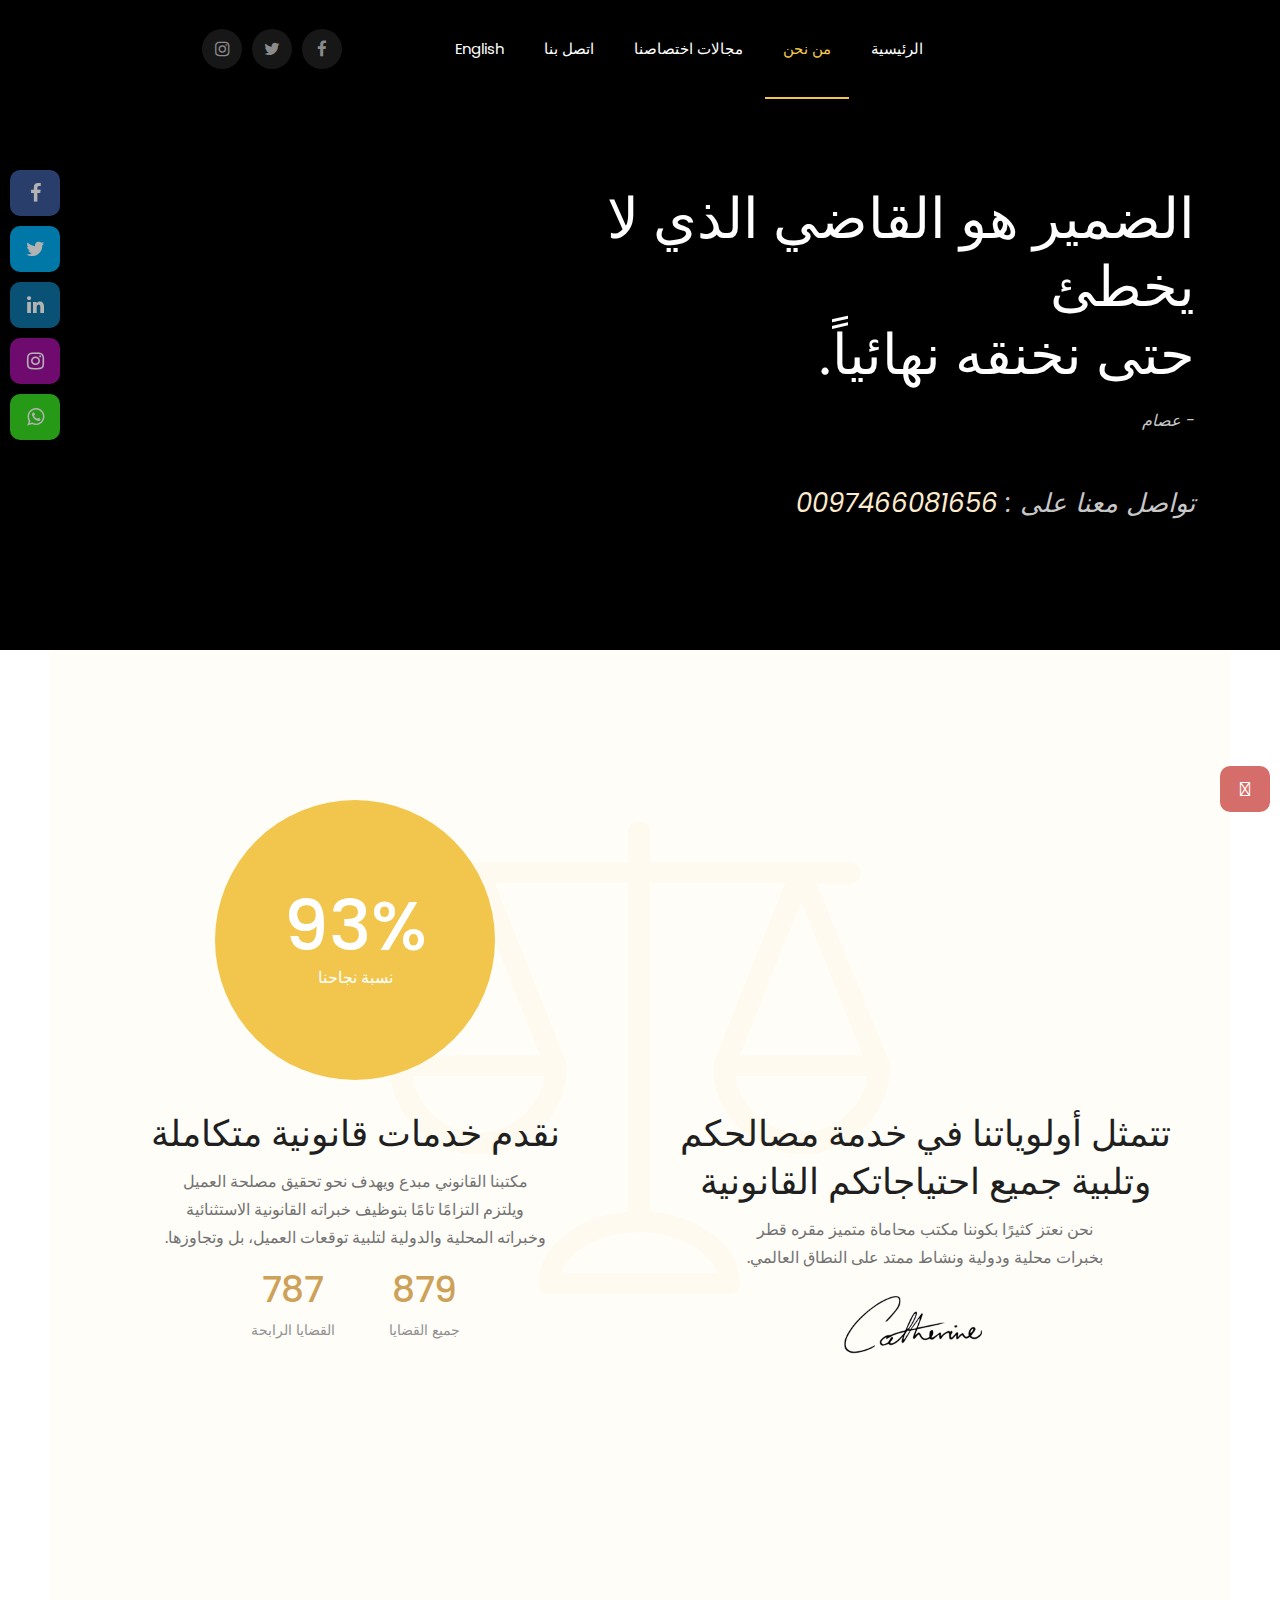
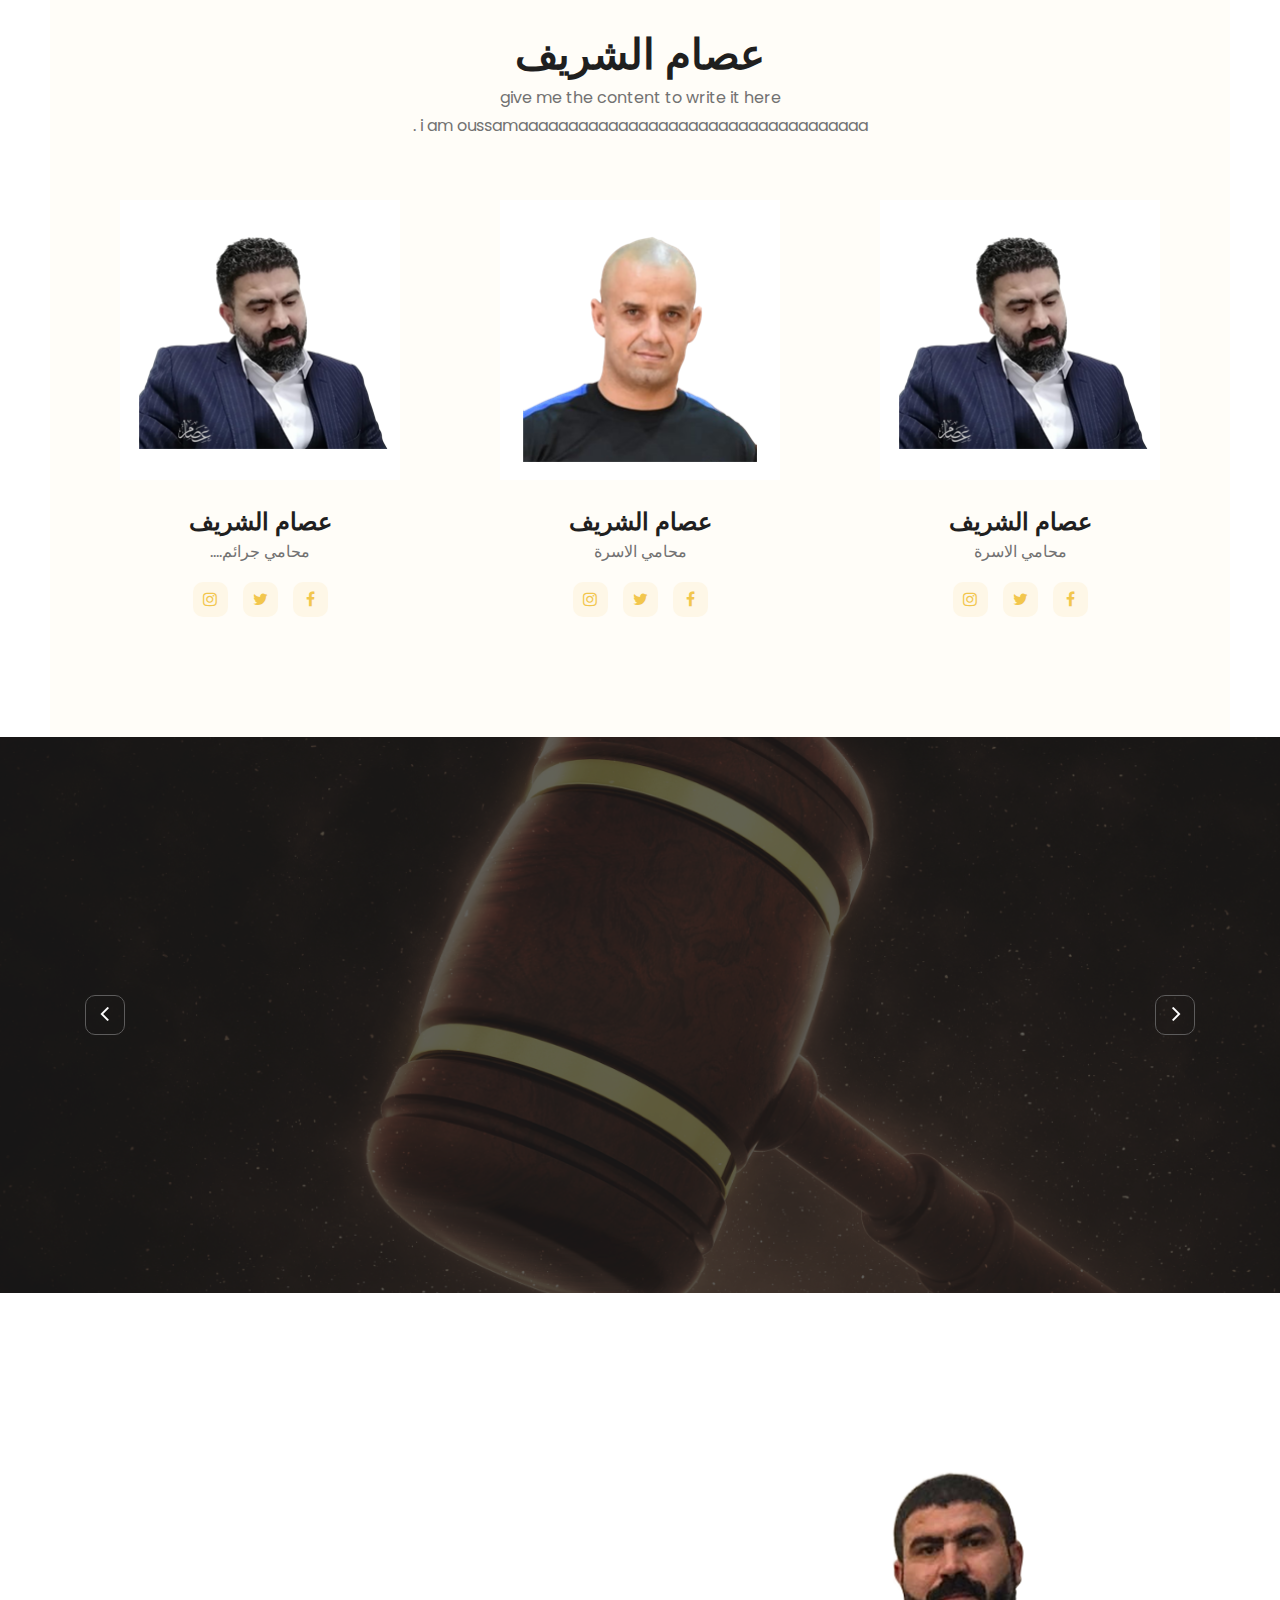
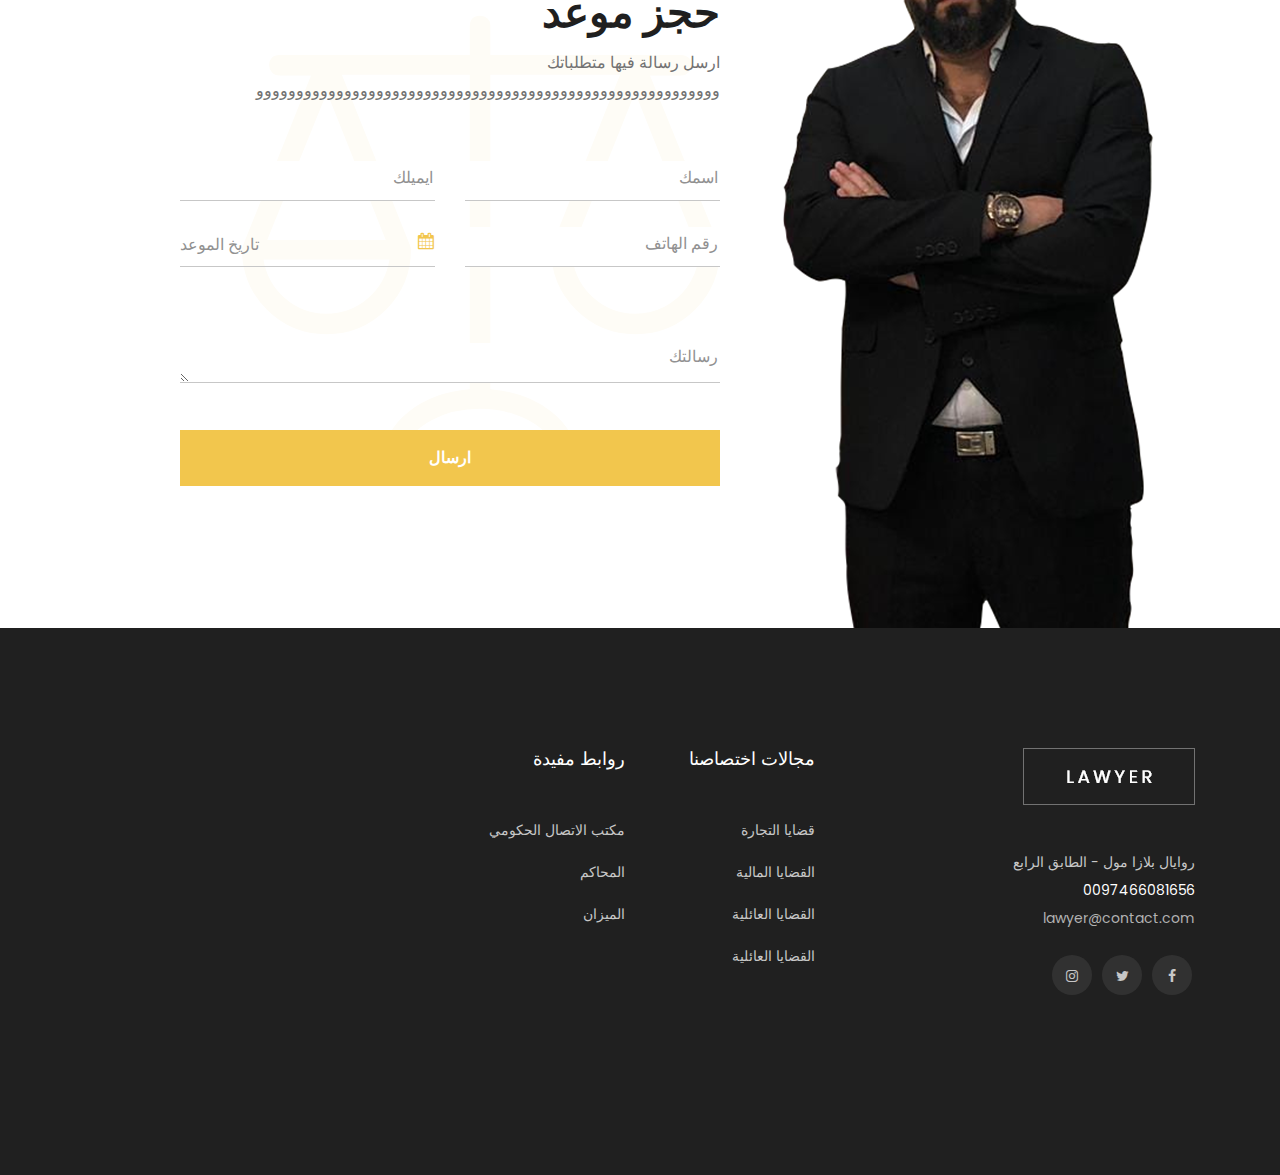
==== about-ar.html @ 01bf8c79 "issam" ====
<!doctype html>
<html class="no-js" dir="rtl" lang="ar">

<head>
    <meta charset="utf-8">
    <meta http-equiv="x-ua-compatible" content="ie=edge">
    <!-- key word -->
    <!-- meta tag from w3school -->
    <meta name="Keywords" content="divorce lawyers qatar, divorce lawyers near me, family lawyer near me, lawyers near me, 
    real estate lawyer qatar, court doha, legal advice, Good lawyer qatar, best lawyer doha" />

    <!-- meta tag -->
    <title>الاستاذ عصام </title>
    <link rel="icon" href="img/icon/2.png">

    <meta name="description" content="">
    <meta name="viewport" content="width=device-width, initial-scale=1">
    <link rel="stylesheet" href="https://pro.fontawesome.com/releases/v5.10.0/css/all.css" integrity="sha384-AYmEC3Yw5cVb3ZcuHtOA93w35dYTsvhLPVnYs9eStHfGJvOvKxVfELGroGkvsg+p" crossorigin="anonymous" />

    <!-- <link rel="manifest" href="site.webmanifest"> -->
    <!-- <link rel="shortcut icon" type="image/x-icon" href="img/favicon.png"> -->
    <!-- Place favicon.ico in the root directory -->

    <!-- CSS here -->
    <link rel="stylesheet" href="css/bootstrap.min.css">
    <link rel="stylesheet" href="css/owl.carousel.min.css">
    <link rel="stylesheet" href="css/magnific-popup.css">
    <link rel="stylesheet" href="css/font-awesome.min.css">
    <link rel="stylesheet" href="css/themify-icons.css">
    <link rel="stylesheet" href="css/nice-select.css">
    <link rel="stylesheet" href="css/flaticon.css">
    <link rel="stylesheet" href="css/flaticon.css">
    <link rel="stylesheet" href="css/gijgo.css">
    <link rel="stylesheet" href="css/slicknav.css">
    <link rel="stylesheet" href="css/style.css">
    <!-- <link rel="stylesheet" href="css/responsive.css"> -->
    <style>
        body {
            text-align: right;
        }
    </style>
</head>

<body>
    <!--[if lte IE 9]>
            <p class="browserupgrade">You are using an <strong>outdated</strong> browser. Please <a href="https://browsehappy.com/">upgrade your browser</a> to improve your experience and security.</p>
        <![endif]-->

    <!-- header-start -->
    <header>
        <div class="header-area ">
            <div id="sticky-header" class="main-header-area">
                <div class="container-fluid p-0">
                    <div class="row align-items-center justify-content-between no-gutters">
                        <div class="col-xl-2 col-lg-2">
                            <div class="logo-img">
                                <a href="index-ar.html">
                                    <img src="Picture5 - Copy.png" width="100px" alt="">
                                </a>
                            </div>
                        </div>
                        <div class="col-xl-7 col-lg-8">
                            <div class="main-menu  d-none d-lg-block">
                                <nav>
                                    <ul id="navigation">
                                        <li><a href="index-ar.html">الرئيسية</a></li>
                                        <li><a class="active" href="about-ar.html">من نحن</a></li>
                                        <li><a href="practice-ar.html">مجالات اختصاصنا</a></li>
                                        <li><a href="contact-ar.html">اتصل بنا</a></li>
                                        <li><a href="about.html">english</a></li>

                                    </ul>
                                </nav>
                            </div>
                        </div>
                        <div class="col-xl-3 col-lg-2 d-none d-lg-block">
                            <div class="social_media_links">
                                <ul>
                                    <li>
                                        <a href="#"> <i class="fa fa-facebook"></i> </a>
                                    </li>
                                    <li>
                                        <a href="#"> <i class="fa fa-twitter"></i> </a>
                                    </li>
                                    <li>
                                        <a href="#"> <i class="fa fa-instagram"></i> </a>
                                    </li>
                                </ul>
                            </div>
                        </div>
                        <div class="col-12">
                            <div class="mobile_menu d-block d-lg-none"></div>
                        </div>
                    </div>
                </div>
            </div>
        </div>
    </header>
    <!-- header-end -->

    <!-- slider_area_start -->
    <div class="slider_area ">
        <div class="slider_area_inner slider_area_inner2 slider_bg_2ouss d-flex align-items-center">
            <div class="container">
                <div class="row">
                    <div class="col-xl-7">
                        <div class="single_slider">
                            <div class="slider_text" id="oussamaup">
                                <h3>
                                    الضمير هو القاضي الذي لا يخطئ <br> حتى نخنقه نهائياً.

                                </h3>
                                <p class="name">- عصام</p>
                                <p>
                                    تواصل معنا على :
                                    <a href="tel:0097466081656" style="color: blanchedalmond;"> 0097466081656  </a>
                                </p>

                                <!-- <a href="#" class="boxed-btn4 ">Make an Appointment</a> -->
                            </div>
                        </div>
                    </div>
                </div>
            </div>
        </div>
    </div>
    <!-- slider_area_end -->

    <!-- about_area _start  -->
    <div class="about_area">
        <div class="opacity_icon d-none d-lg-block">
            <i class="flaticon-balance"></i>
        </div>
        <div class="container">
            <div class="row">
                <div class="col-xl-6 col-md-6">
                    <div class="single_about_info text-center">
                        <div class="about_thumb">
                            <img src="img/about/2.png" alt="">
                        </div>

                        <h3>
                            تتمثل أولوياتنا في خدمة مصالحكم <br> وتلبية جميع احتياجاتكم القانونية </h3>
                        <p>
                            نحن نعتز كثيرًا بكوننا مكتب محاماة متميز مقره قطر <br>بخبرات محلية ودولية ونشاط ممتد على النطاق العالمي.
                        </p>

                        <div class="signature">
                            <img src="img/about/signature.png" alt="">
                        </div>
                    </div>
                </div>
                <div class="col-xl-6 col-md-6">
                    <div class="single_about_info text-center">
                        <div class="about_thumb">
                            <div class="image_hover">
                                <div class="hover_inner">
                                    <h2>93%</h2>
                                    <span>
                                        نسبة نجاحنا

                                    </span>
                                </div>
                            </div>
                        </div>
                        <h3>
                            نقدم خدمات قانونية متكاملة
                        </h3>
                        <p>
                            مكتبنا القانوني مبدع ويهدف نحو تحقيق مصلحة العميل <br> ويلتزم التزامًا تامًا بتوظيف خبراته القانونية الاستثنائية <br> وخبراته المحلية والدولية لتلبية توقعات العميل، بل وتجاوزها. </p>
                        <div class="total_cases">
                            <div class="single_cases">
                                <h4>879</h4>
                                <p>
                                    جميع القضايا
                                </p>
                            </div>
                            <div class="single_cases">
                                <h4>787</h4>
                                <p>
                                    القضايا الرابحة
                                </p>
                            </div>
                        </div>
                    </div>
                </div>
            </div>
        </div>
    </div>
    <!-- about_area _end -->

    <!-- our_loyers-start  -->
    <div class="our_loyers">
        <div class="container">
            <div class="row">
                <div class="col-xl-12">
                    <div class="section_title text-center mb-60">
                        <h3>عصام الشريف</h3>
                        <p>
                            give me the content to write it here <br /> i am oussamaaaaaaaaaaaaaaaaaaaaaaaaaaaaaaaaaaa .
                        </p>

                    </div>
                </div>
            </div>



            <div class="row">
                <div class="col-xl-4 col-md-6 col-lg-4">
                    <div class="single_loyers text-center">
                        <div class="thumb">
                            <img src="img/lawyers/1.png" alt="" />
                        </div>
                        <h3>عصام الشريف</h3>
                        <span>
                            محامي الاسرة
                        </span>
                        <div class="social_links">
                            <ul>
                                <li>
                                    <a href="#"> <i class="fa fa-facebook"></i> </a>
                                </li>
                                <li>
                                    <a href="#"> <i class="fa fa-twitter"></i> </a>
                                </li>
                                <li>
                                    <a href="#"> <i class="fa fa-instagram"></i> </a>
                                </li>
                            </ul>
                        </div>
                    </div>
                </div>
                <div class="col-xl-4 col-md-6 col-lg-4">
                    <div class="single_loyers text-center">
                        <div class="thumb">
                            <img src="img/lawyers/2.png" alt="" />
                        </div>
                        <h3>عصام الشريف</h3>
                        <span>
                            محامي الاسرة

                        </span>
                        <div class="social_links">
                            <ul>
                                <li>
                                    <a href="#"> <i class="fa fa-facebook"></i> </a>
                                </li>
                                <li>
                                    <a href="#"> <i class="fa fa-twitter"></i> </a>
                                </li>
                                <li>
                                    <a href="#"> <i class="fa fa-instagram"></i> </a>
                                </li>
                            </ul>
                        </div>
                    </div>
                </div>
                <div class="col-xl-4 col-md-6 col-lg-4">
                    <div class="single_loyers text-center">
                        <div class="thumb">
                            <img src="img/lawyers/3.png" alt="" />
                        </div>
                        <h3>عصام الشريف</h3>
                        <span>
                            محامي جرائم....
                        </span>
                        <div class="social_links">
                            <ul>
                                <li>
                                    <a href="#"> <i class="fa fa-facebook"></i> </a>
                                </li>
                                <li>
                                    <a href="#"> <i class="fa fa-twitter"></i> </a>
                                </li>
                                <li>
                                    <a href="#"> <i class="fa fa-instagram"></i> </a>
                                </li>
                            </ul>
                        </div>
                    </div>
                </div>
            </div>
        </div>
    </div>
    <!-- our_loyers-end  -->

    <!-- testmonial_area_start  -->
    <div class="testmonial_area testmonial_bg_1 overlay2">
        <div class="container">
            <div class="row">
                <div class="col-xl-12">
                    <div class="testmonial_active owl-carousel">
                        <div class="single_testmonial text-center">
                            <i class="flaticon-straight-quotes"></i>
                            <p>There are many variations of passages of Lorem Ipsum available, but the <br> majority have suffered alteration in some form, by injected humour, or <br> randomised words which don't look even slightly believable. </p>
                            <div class="author_info d-flex justify-content-center align-items-center">
                                <div class="thumb">
                                    <img src="img/testmonial/smaill_thumb.png" alt="">
                                </div>
                                <span>- Millan Mirza</span>
                            </div>
                        </div>
                        <div class="single_testmonial text-center">
                            <i class="flaticon-straight-quotes"></i>
                            <p>There are many variations of passages of Lorem Ipsum available, but the <br> majority have suffered alteration in some form, by injected humour, or <br> randomised words which don't look even slightly believable. </p>
                            <div class="author_info d-flex justify-content-center align-items-center">
                                <div class="thumb">
                                    <img src="img/testmonial/smaill_thumb.png" alt="">
                                </div>
                                <span>- Millan Mirza</span>
                            </div>
                        </div>
                        <div class="single_testmonial text-center">
                            <i class="flaticon-straight-quotes"></i>
                            <p>There are many variations of passages of Lorem Ipsum available, but the <br> majority have suffered alteration in some form, by injected humour, or <br> randomised words which don't look even slightly believable. </p>
                            <div class="author_info d-flex justify-content-center align-items-center">
                                <div class="thumb">
                                    <img src="img/testmonial/smaill_thumb.png" alt="">
                                </div>
                                <span>- Millan Mirza</span>
                            </div>
                        </div>
                    </div>
                </div>
            </div>
        </div>
    </div>
    <!-- testmonial_area_end  -->


    <div class="appointment_area">
        <div class="container">
            <div class="row align-items-center">
                <div class="col-xl-5 col-md-6 col-lg-6">
                    <div class="appiontment_thumb d-none d-lg-block">
                        <img src="img/appointment/1.png" alt="" />
                    </div>
                </div>
                <div class="col-xl-6 offset-xl-1 col-md-6 col-md-12 col-lg-6">
                    <div class="appointment_info">
                        <div class="opacity_icon d-none d-lg-block">
                            <i class="flaticon-balance"></i>
                        </div>
                        <h3>
                            حجز موعد
                        </h3>
                        <p>
                            ارسل رسالة فيها متطلباتك وووووووووووووووووووووووووووووووووووووووووووووووووووووووووو
                        </p>
                        <form action="#">
                            <div class="row">
                                <div class="col-xl-6 col-md-6">
                                    <input type="text" placeholder="اسمك" />
                                </div>
                                <div class="col-xl-6 col-md-6">
                                    <input type="email" placeholder="ايميلك" />
                                </div>
                                <div class="col-xl-6 col-md-6">
                                    <input type="text" placeholder="رقم الهاتف" />
                                </div>
                                <div class="col-xl-6 col-md-6">
                                    <input id="datepicker" placeholder="تاريخ الموعد" />
                                </div>
                                <div class="col-xl-12">
                                    <textarea placeholder="رسالتك"></textarea>
                                </div>
                                <div class="col-xl-12">
                                    <div class="appoinment_button">
                                        <button class="boxed-btn5" type="submit">ارسال</button>
                                    </div>
                                </div>
                            </div>
                        </form>
                    </div>
                </div>
            </div>
        </div>
    </div>

    <!-- footer_start -->
    <footer class="footer">
        <div class="footer_top">
            <div class="container">
                <div class="row">
                    <div class="col-xl-4 col-md-6 col-lg-3">
                        <div class="footer_widget">
                            <div class="footer_logo">
                                <a href="index-ar.html">
                                    <img src="img/logo.png" alt="" />
                                </a>
                            </div>
                            <p class="footer_text">
                                روايال بلازا مول - الطابق الرابع
                                <br /> <a href="tel:0097466081656" style="color: white;"> 0097466081656  </a>
                                <br />
                                <a class="domain" href="#">lawyer@contact.com</a>
                            </p>
                            <div class="socail_links">
                                <ul>
                                    <li>
                                        <a href="#">
                                            <i class="fa fa-facebook"></i>
                                        </a>
                                    </li>
                                    <li>
                                        <a href="#">
                                            <i class="fa fa-twitter"></i>
                                        </a>
                                    </li>
                                    <li>
                                        <a href="#">
                                            <i class="fa fa-instagram"></i>
                                        </a>
                                    </li>
                                </ul>
                            </div>
                        </div>
                    </div>
                    <div class="col-xl-2 col-md-6 col-lg-2">
                        <div class="footer_widget">
                            <h3 class="footer_title">مجالات اختصاصنا
                            </h3>
                            <ul>
                                <li><a href="#">قضايا التجارة
                            </a></li>
                                <li><a href="#">القضايا المالية
                            </a></li>
                                <li><a href="#">القضايا العائلية
                            </a></li>
                                <li><a href="#">القضايا العائلية
                            </a></li>
                            </ul>
                        </div>
                    </div>
                    <div class="col-xl-2 col-md-6 col-lg-2">
                        <div class="footer_widget">
                            <h3 class="footer_title">روابط مفيدة</h3>
                            <ul>
                                <li>
                                    <a href="https://www.gco.gov.qa/en/the-prime-minister/biography/" target="_blank">مكتب الاتصال الحكومي</a
                >
              </li>
              <li>
                <a
                  href="https://www.almahakem.gov.qa/sjcsEservices/"
                  target="_blank"
                  >المحاكم</a
                >
              </li>
              <li>
                <a
                  href="https://www.sjc.gov.qa/ar/Pages/default.aspx"
                  target="_blank"
                >
                  الميزان</a
                >
              </li>
            </ul>
          </div>
        </div>
        <div class="col-xl-4 col-md-6 col-lg-4">
          <div class="footer_widget">
            <iframe src="https://www.google.com/maps/embed?pb=!1m18!1m12!1m3!1d450.95973042209454!2d51.501437201183336!3d25.281420464658403!2m3!1f0!2f0!3f0!3m2!1i1024!2i768!4f13.1!3m3!1m2!1s0x3e45dac45380bff1%3A0xb052bcb34fb61413!2sRoyal%20Plaza%20Mall!5e0!3m2!1sen!2sqa!4v1637517532217!5m2!1sen!2sqa" width="400" height="300" style="border:0;" allowfullscreen="" loading="lazy"></iframe>



          </div>
        </div>
      </div>
    </div>
  </div>
</footer>
<!-- footer_end -->



    <!-- section social media link -->
    <section>
        <div class="stickyicon-list">
            <a href="https://www.facebook.com/benrejabkairouan/" target="_blank" class="facebook">
                <i class="fa fa-facebook"></i>
            </a>
                                    <a href="#twitter" class="twitter">
                                        <i class="fa fa-twitter"></i>
                                    </a>
                                    <a href="#linkedin" class="linkedin">
                                        <i class="fa fa-linkedin"></i>
                                    </a>

                                    <a href="#instagram" class="instagram">
                                        <i class="fa fa-instagram"></i>
                                    </a>

                                    <a href="https://wa.me/97466081656?text=من فضلك أريد التحدث معك" class="whatsapp" target="_blank">
                                        <i class="fa fa-whatsapp"></i>
                                    </a>


                        </div>
                        <!-- up button -->
                        <div class="upbutton">
                            <a href="#oussamaup" class="youtube">
                                <i class="fas fa-angle-up" style=""></i> </a>
                        </div>

                        <!-- /up button -->
                        </section>


                        <!-- JS here -->
                        <script src="js/vendor/modernizr-3.5.0.min.js"></script>
                        <script src="js/vendor/jquery-1.12.4.min.js"></script>
                        <script src="js/popper.min.js"></script>
                        <script src="js/bootstrap.min.js"></script>
                        <script src="js/owl.carousel.min.js"></script>
                        <script src="js/isotope.pkgd.min.js"></script>
                        <script src="js/ajax-form.js"></script>
                        <script src="js/waypoints.min.js"></script>
                        <script src="js/jquery.counterup.min.js"></script>
                        <script src="js/imagesloaded.pkgd.min.js"></script>
                        <script src="js/scrollIt.js"></script>
                        <script src="js/jquery.scrollUp.min.js"></script>
                        <script src="js/wow.min.js"></script>
                        <script src="js/nice-select.min.js"></script>
                        <script src="js/gijgo.min.js"></script>
                        <script src="js/jquery.slicknav.min.js"></script>
                        <script src="js/jquery.magnific-popup.min.js"></script>
                        <script src="js/plugins.js"></script>

                        <!--contact js-->
                        <script src="js/contact.js"></script>
                        <script src="js/jquery.ajaxchimp.min.js"></script>
                        <script src="js/jquery.form.js"></script>
                        <script src="js/jquery.validate.min.js"></script>
                        <script src="js/mail-script.js"></script>

                        <script src="js/main.js"></script>

                        <script>
                            $('#datepicker').datepicker({
                                iconsLibrary: 'fontawesome',
                                // disableDaysOfWeek: [0, 0],
                                //     icons: {
                                //      rightIcon: '<span class="fa fa-caret-down"></span>'
                                //  }
                            });
                            $('#datepicker2').datepicker({
                                iconsLibrary: 'fontawesome',
                                icons: {
                                    rightIcon: '<span class="fa fa-caret-down"></span>'
                                }

                            });
                            var timepicker = $('#timepicker').timepicker({
                                format: 'HH.MM'
                            });
                        </script>
</body>

</html>
---- css/themify-icons.css ----
@font-face {
	font-family: 'themify';
	src:url('../fonts/themify.eot?-fvbane');
	src:url('../fonts/themify.eot?#iefix-fvbane') format('embedded-opentype'),
		url('../fonts/themify.woff?-fvbane') format('woff'),
		url('../fonts/themify.ttf?-fvbane') format('truetype'),
		url('../fonts/themify.svg?-fvbane#themify') format('svg');
	font-weight: normal;
	font-style: normal;
}

[class^="ti-"], [class*=" ti-"] {
	font-family: 'themify';
	/* speak: none; */
	font-style: normal;
	font-weight: normal;
	font-variant: normal;
	text-transform: none;
	line-height: 1;

	/* Better Font Rendering =========== */
	-webkit-font-smoothing: antialiased;
	-moz-osx-font-smoothing: grayscale;
}

.ti-wand:before {
	content: "\e600";
}
.ti-volume:before {
	content: "\e601";
}
.ti-user:before {
	content: "\e602";
}
.ti-unlock:before {
	content: "\e603";
}
.ti-unlink:before {
	content: "\e604";
}
.ti-trash:before {
	content: "\e605";
}
.ti-thought:before {
	content: "\e606";
}
.ti-target:before {
	content: "\e607";
}
.ti-tag:before {
	content: "\e608";
}
.ti-tablet:before {
	content: "\e609";
}
.ti-star:before {
	content: "\e60a";
}
.ti-spray:before {
	content: "\e60b";
}
.ti-signal:before {
	content: "\e60c";
}
.ti-shopping-cart:before {
	content: "\e60d";
}
.ti-shopping-cart-full:before {
	content: "\e60e";
}
.ti-settings:before {
	content: "\e60f";
}
.ti-search:before {
	content: "\e610";
}
.ti-zoom-in:before {
	content: "\e611";
}
.ti-zoom-out:before {
	content: "\e612";
}
.ti-cut:before {
	content: "\e613";
}
.ti-ruler:before {
	content: "\e614";
}
.ti-ruler-pencil:before {
	content: "\e615";
}
.ti-ruler-alt:before {
	content: "\e616";
}
.ti-bookmark:before {
	content: "\e617";
}
.ti-bookmark-alt:before {
	content: "\e618";
}
.ti-reload:before {
	content: "\e619";
}
.ti-plus:before {
	content: "\e61a";
}
.ti-pin:before {
	content: "\e61b";
}
.ti-pencil:before {
	content: "\e61c";
}
.ti-pencil-alt:before {
	content: "\e61d";
}
.ti-paint-roller:before {
	content: "\e61e";
}
.ti-paint-bucket:before {
	content: "\e61f";
}
.ti-na:before {
	content: "\e620";
}
.ti-mobile:before {
	content: "\e621";
}
.ti-minus:before {
	content: "\e622";
}
.ti-medall:before {
	content: "\e623";
}
.ti-medall-alt:before {
	content: "\e624";
}
.ti-marker:before {
	content: "\e625";
}
.ti-marker-alt:before {
	content: "\e626";
}
.ti-arrow-up:before {
	content: "\e627";
}
.ti-arrow-right:before {
	content: "\e628";
}
.ti-arrow-left:before {
	content: "\e629";
}
.ti-arrow-down:before {
	content: "\e62a";
}
.ti-lock:before {
	content: "\e62b";
}
.ti-location-arrow:before {
	content: "\e62c";
}
.ti-link:before {
	content: "\e62d";
}
.ti-layout:before {
	content: "\e62e";
}
.ti-layers:before {
	content: "\e62f";
}
.ti-layers-alt:before {
	content: "\e630";
}
.ti-key:before {
	content: "\e631";
}
.ti-import:before {
	content: "\e632";
}
.ti-image:before {
	content: "\e633";
}
.ti-heart:before {
	content: "\e634";
}
.ti-heart-broken:before {
	content: "\e635";
}
.ti-hand-stop:before {
	content: "\e636";
}
.ti-hand-open:before {
	content: "\e637";
}
.ti-hand-drag:before {
	content: "\e638";
}
.ti-folder:before {
	content: "\e639";
}
.ti-flag:before {
	content: "\e63a";
}
.ti-flag-alt:before {
	content: "\e63b";
}
.ti-flag-alt-2:before {
	content: "\e63c";
}
.ti-eye:before {
	content: "\e63d";
}
.ti-export:before {
	content: "\e63e";
}
.ti-exchange-vertical:before {
	content: "\e63f";
}
.ti-desktop:before {
	content: "\e640";
}
.ti-cup:before {
	content: "\e641";
}
.ti-crown:before {
	content: "\e642";
}
.ti-comments:before {
	content: "\e643";
}
.ti-comment:before {
	content: "\e644";
}
.ti-comment-alt:before {
	content: "\e645";
}
.ti-close:before {
	content: "\e646";
}
.ti-clip:before {
	content: "\e647";
}
.ti-angle-up:before {
	content: "\e648";
}
.ti-angle-right:before {
	content: "\e649";
}
.ti-angle-left:before {
	content: "\e64a";
}
.ti-angle-down:before {
	content: "\e64b";
}
.ti-check:before {
	content: "\e64c";
}
.ti-check-box:before {
	content: "\e64d";
}
.ti-camera:before {
	content: "\e64e";
}
.ti-announcement:before {
	content: "\e64f";
}
.ti-brush:before {
	content: "\e650";
}
.ti-briefcase:before {
	content: "\e651";
}
.ti-bolt:before {
	content: "\e652";
}
.ti-bolt-alt:before {
	content: "\e653";
}
.ti-blackboard:before {
	content: "\e654";
}
.ti-bag:before {
	content: "\e655";
}
.ti-move:before {
	content: "\e656";
}
.ti-arrows-vertical:before {
	content: "\e657";
}
.ti-arrows-horizontal:before {
	content: "\e658";
}
.ti-fullscreen:before {
	content: "\e659";
}
.ti-arrow-top-right:before {
	content: "\e65a";
}
.ti-arrow-top-left:before {
	content: "\e65b";
}
.ti-arrow-circle-up:before {
	content: "\e65c";
}
.ti-arrow-circle-right:before {
	content: "\e65d";
}
.ti-arrow-circle-left:before {
	content: "\e65e";
}
.ti-arrow-circle-down:before {
	content: "\e65f";
}
.ti-angle-double-up:before {
	content: "\e660";
}
.ti-angle-double-right:before {
	content: "\e661";
}
.ti-angle-double-left:before {
	content: "\e662";
}
.ti-angle-double-down:before {
	content: "\e663";
}
.ti-zip:before {
	content: "\e664";
}
.ti-world:before {
	content: "\e665";
}
.ti-wheelchair:before {
	content: "\e666";
}
.ti-view-list:before {
	content: "\e667";
}
.ti-view-list-alt:before {
	content: "\e668";
}
.ti-view-grid:before {
	content: "\e669";
}
.ti-uppercase:before {
	content: "\e66a";
}
.ti-upload:before {
	content: "\e66b";
}
.ti-underline:before {
	content: "\e66c";
}
.ti-truck:before {
	content: "\e66d";
}
.ti-timer:before {
	content: "\e66e";
}
.ti-ticket:before {
	content: "\e66f";
}
.ti-thumb-up:before {
	content: "\e670";
}
.ti-thumb-down:before {
	content: "\e671";
}
.ti-text:before {
	content: "\e672";
}
.ti-stats-up:before {
	content: "\e673";
}
.ti-stats-down:before {
	content: "\e674";
}
.ti-split-v:before {
	content: "\e675";
}
.ti-split-h:before {
	content: "\e676";
}
.ti-smallcap:before {
	content: "\e677";
}
.ti-shine:before {
	content: "\e678";
}
.ti-shift-right:before {
	content: "\e679";
}
.ti-shift-left:before {
	content: "\e67a";
}
.ti-shield:before {
	content: "\e67b";
}
.ti-notepad:before {
	content: "\e67c";
}
.ti-server:before {
	content: "\e67d";
}
.ti-quote-right:before {
	content: "\e67e";
}
.ti-quote-left:before {
	content: "\e67f";
}
.ti-pulse:before {
	content: "\e680";
}
.ti-printer:before {
	content: "\e681";
}
.ti-power-off:before {
	content: "\e682";
}
.ti-plug:before {
	content: "\e683";
}
.ti-pie-chart:before {
	content: "\e684";
}
.ti-paragraph:before {
	content: "\e685";
}
.ti-panel:before {
	content: "\e686";
}
.ti-package:before {
	content: "\e687";
}
.ti-music:before {
	content: "\e688";
}
.ti-music-alt:before {
	content: "\e689";
}
.ti-mouse:before {
	content: "\e68a";
}
.ti-mouse-alt:before {
	content: "\e68b";
}
.ti-money:before {
	content: "\e68c";
}
.ti-microphone:before {
	content: "\e68d";
}
.ti-menu:before {
	content: "\e68e";
}
.ti-menu-alt:before {
	content: "\e68f";
}
.ti-map:before {
	content: "\e690";
}
.ti-map-alt:before {
	content: "\e691";
}
.ti-loop:before {
	content: "\e692";
}
.ti-location-pin:before {
	content: "\e693";
}
.ti-list:before {
	content: "\e694";
}
.ti-light-bulb:before {
	content: "\e695";
}
.ti-Italic:before {
	content: "\e696";
}
.ti-info:before {
	content: "\e697";
}
.ti-infinite:before {
	content: "\e698";
}
.ti-id-badge:before {
	content: "\e699";
}
.ti-hummer:before {
	content: "\e69a";
}
.ti-home:before {
	content: "\e69b";
}
.ti-help:before {
	content: "\e69c";
}
.ti-headphone:before {
	content: "\e69d";
}
.ti-harddrives:before {
	content: "\e69e";
}
.ti-harddrive:before {
	content: "\e69f";
}
.ti-gift:before {
	content: "\e6a0";
}
.ti-game:before {
	content: "\e6a1";
}
.ti-filter:before {
	content: "\e6a2";
}
.ti-files:before {
	content: "\e6a3";
}
.ti-file:before {
	content: "\e6a4";
}
.ti-eraser:before {
	content: "\e6a5";
}
.ti-envelope:before {
	content: "\e6a6";
}
.ti-download:before {
	content: "\e6a7";
}
.ti-direction:before {
	content: "\e6a8";
}
.ti-direction-alt:before {
	content: "\e6a9";
}
.ti-dashboard:before {
	content: "\e6aa";
}
.ti-control-stop:before {
	content: "\e6ab";
}
.ti-control-shuffle:before {
	content: "\e6ac";
}
.ti-control-play:before {
	content: "\e6ad";
}
.ti-control-pause:before {
	content: "\e6ae";
}
.ti-control-forward:before {
	content: "\e6af";
}
.ti-control-backward:before {
	content: "\e6b0";
}
.ti-cloud:before {
	content: "\e6b1";
}
.ti-cloud-up:before {
	content: "\e6b2";
}
.ti-cloud-down:before {
	content: "\e6b3";
}
.ti-clipboard:before {
	content: "\e6b4";
}
.ti-car:before {
	content: "\e6b5";
}
.ti-calendar:before {
	content: "\e6b6";
}
.ti-book:before {
	content: "\e6b7";
}
.ti-bell:before {
	content: "\e6b8";
}
.ti-basketball:before {
	content: "\e6b9";
}
.ti-bar-chart:before {
	content: "\e6ba";
}
.ti-bar-chart-alt:before {
	content: "\e6bb";
}
.ti-back-right:before {
	content: "\e6bc";
}
.ti-back-left:before {
	content: "\e6bd";
}
.ti-arrows-corner:before {
	content: "\e6be";
}
.ti-archive:before {
	content: "\e6bf";
}
.ti-anchor:before {
	content: "\e6c0";
}
.ti-align-right:before {
	content: "\e6c1";
}
.ti-align-left:before {
	content: "\e6c2";
}
.ti-align-justify:before {
	content: "\e6c3";
}
.ti-align-center:before {
	content: "\e6c4";
}
.ti-alert:before {
	content: "\e6c5";
}
.ti-alarm-clock:before {
	content: "\e6c6";
}
.ti-agenda:before {
	content: "\e6c7";
}
.ti-write:before {
	content: "\e6c8";
}
.ti-window:before {
	content: "\e6c9";
}
.ti-widgetized:before {
	content: "\e6ca";
}
.ti-widget:before {
	content: "\e6cb";
}
.ti-widget-alt:before {
	content: "\e6cc";
}
.ti-wallet:before {
	content: "\e6cd";
}
.ti-video-clapper:before {
	content: "\e6ce";
}
.ti-video-camera:before {
	content: "\e6cf";
}
.ti-vector:before {
	content: "\e6d0";
}
.ti-themify-logo:before {
	content: "\e6d1";
}
.ti-themify-favicon:before {
	content: "\e6d2";
}
.ti-themify-favicon-alt:before {
	content: "\e6d3";
}
.ti-support:before {
	content: "\e6d4";
}
.ti-stamp:before {
	content: "\e6d5";
}
.ti-split-v-alt:before {
	content: "\e6d6";
}
.ti-slice:before {
	content: "\e6d7";
}
.ti-shortcode:before {
	content: "\e6d8";
}
.ti-shift-right-alt:before {
	content: "\e6d9";
}
.ti-shift-left-alt:before {
	content: "\e6da";
}
.ti-ruler-alt-2:before {
	content: "\e6db";
}
.ti-receipt:before {
	content: "\e6dc";
}
.ti-pin2:before {
	content: "\e6dd";
}
.ti-pin-alt:before {
	content: "\e6de";
}
.ti-pencil-alt2:before {
	content: "\e6df";
}
.ti-palette:before {
	content: "\e6e0";
}
.ti-more:before {
	content: "\e6e1";
}
.ti-more-alt:before {
	content: "\e6e2";
}
.ti-microphone-alt:before {
	content: "\e6e3";
}
.ti-magnet:before {
	content: "\e6e4";
}
.ti-line-double:before {
	content: "\e6e5";
}
.ti-line-dotted:before {
	content: "\e6e6";
}
.ti-line-dashed:before {
	content: "\e6e7";
}
.ti-layout-width-full:before {
	content: "\e6e8";
}
.ti-layout-width-default:before {
	content: "\e6e9";
}
.ti-layout-width-default-alt:before {
	content: "\e6ea";
}
.ti-layout-tab:before {
	content: "\e6eb";
}
.ti-layout-tab-window:before {
	content: "\e6ec";
}
.ti-layout-tab-v:before {
	content: "\e6ed";
}
.ti-layout-tab-min:before {
	content: "\e6ee";
}
.ti-layout-slider:before {
	content: "\e6ef";
}
.ti-layout-slider-alt:before {
	content: "\e6f0";
}
.ti-layout-sidebar-right:before {
	content: "\e6f1";
}
.ti-layout-sidebar-none:before {
	content: "\e6f2";
}
.ti-layout-sidebar-left:before {
	content: "\e6f3";
}
.ti-layout-placeholder:before {
	content: "\e6f4";
}
.ti-layout-menu:before {
	content: "\e6f5";
}
.ti-layout-menu-v:before {
	content: "\e6f6";
}
.ti-layout-menu-separated:before {
	content: "\e6f7";
}
.ti-layout-menu-full:before {
	content: "\e6f8";
}
.ti-layout-media-right-alt:before {
	content: "\e6f9";
}
.ti-layout-media-right:before {
	content: "\e6fa";
}
.ti-layout-media-overlay:before {
	content: "\e6fb";
}
.ti-layout-media-overlay-alt:before {
	content: "\e6fc";
}
.ti-layout-media-overlay-alt-2:before {
	content: "\e6fd";
}
.ti-layout-media-left-alt:before {
	content: "\e6fe";
}
.ti-layout-media-left:before {
	content: "\e6ff";
}
.ti-layout-media-center-alt:before {
	content: "\e700";
}
.ti-layout-media-center:before {
	content: "\e701";
}
.ti-layout-list-thumb:before {
	content: "\e702";
}
.ti-layout-list-thumb-alt:before {
	content: "\e703";
}
.ti-layout-list-post:before {
	content: "\e704";
}
.ti-layout-list-large-image:before {
	content: "\e705";
}
.ti-layout-line-solid:before {
	content: "\e706";
}
.ti-layout-grid4:before {
	content: "\e707";
}
.ti-layout-grid3:before {
	content: "\e708";
}
.ti-layout-grid2:before {
	content: "\e709";
}
.ti-layout-grid2-thumb:before {
	content: "\e70a";
}
.ti-layout-cta-right:before {
	content: "\e70b";
}
.ti-layout-cta-left:before {
	content: "\e70c";
}
.ti-layout-cta-center:before {
	content: "\e70d";
}
.ti-layout-cta-btn-right:before {
	content: "\e70e";
}
.ti-layout-cta-btn-left:before {
	content: "\e70f";
}
.ti-layout-column4:before {
	content: "\e710";
}
.ti-layout-column3:before {
	content: "\e711";
}
.ti-layout-column2:before {
	content: "\e712";
}
.ti-layout-accordion-separated:before {
	content: "\e713";
}
.ti-layout-accordion-merged:before {
	content: "\e714";
}
.ti-layout-accordion-list:before {
	content: "\e715";
}
.ti-ink-pen:before {
	content: "\e716";
}
.ti-info-alt:before {
	content: "\e717";
}
.ti-help-alt:before {
	content: "\e718";
}
.ti-headphone-alt:before {
	content: "\e719";
}
.ti-hand-point-up:before {
	content: "\e71a";
}
.ti-hand-point-right:before {
	content: "\e71b";
}
.ti-hand-point-left:before {
	content: "\e71c";
}
.ti-hand-point-down:before {
	content: "\e71d";
}
.ti-gallery:before {
	content: "\e71e";
}
.ti-face-smile:before {
	content: "\e71f";
}
.ti-face-sad:before {
	content: "\e720";
}
.ti-credit-card:before {
	content: "\e721";
}
.ti-control-skip-forward:before {
	content: "\e722";
}
.ti-control-skip-backward:before {
	content: "\e723";
}
.ti-control-record:before {
	content: "\e724";
}
.ti-control-eject:before {
	content: "\e725";
}
.ti-comments-smiley:before {
	content: "\e726";
}
.ti-brush-alt:before {
	content: "\e727";
}
.ti-youtube:before {
	content: "\e728";
}
.ti-vimeo:before {
	content: "\e729";
}
.ti-twitter:before {
	content: "\e72a";
}
.ti-time:before {
	content: "\e72b";
}
.ti-tumblr:before {
	content: "\e72c";
}
.ti-skype:before {
	content: "\e72d";
}
.ti-share:before {
	content: "\e72e";
}
.ti-share-alt:before {
	content: "\e72f";
}
.ti-rocket:before {
	content: "\e730";
}
.ti-pinterest:before {
	content: "\e731";
}
.ti-new-window:before {
	content: "\e732";
}
.ti-microsoft:before {
	content: "\e733";
}
.ti-list-ol:before {
	content: "\e734";
}
.ti-linkedin:before {
	content: "\e735";
}
.ti-layout-sidebar-2:before {
	content: "\e736";
}
.ti-layout-grid4-alt:before {
	content: "\e737";
}
.ti-layout-grid3-alt:before {
	content: "\e738";
}
.ti-layout-grid2-alt:before {
	content: "\e739";
}
.ti-layout-column4-alt:before {
	content: "\e73a";
}
.ti-layout-column3-alt:before {
	content: "\e73b";
}
.ti-layout-column2-alt:before {
	content: "\e73c";
}
.ti-instagram:before {
	content: "\e73d";
}
.ti-google:before {
	content: "\e73e";
}
.ti-github:before {
	content: "\e73f";
}
.ti-flickr:before {
	content: "\e740";
}
.ti-facebook:before {
	content: "\e741";
}
.ti-dropbox:before {
	content: "\e742";
}
.ti-dribbble:before {
	content: "\e743";
}
.ti-apple:before {
	content: "\e744";
}
.ti-android:before {
	content: "\e745";
}
.ti-save:before {
	content: "\e746";
}
.ti-save-alt:before {
	content: "\e747";
}
.ti-yahoo:before {
	content: "\e748";
}
.ti-wordpress:before {
	content: "\e749";
}
.ti-vimeo-alt:before {
	content: "\e74a";
}
.ti-twitter-alt:before {
	content: "\e74b";
}
.ti-tumblr-alt:before {
	content: "\e74c";
}
.ti-trello:before {
	content: "\e74d";
}
.ti-stack-overflow:before {
	content: "\e74e";
}
.ti-soundcloud:before {
	content: "\e74f";
}
.ti-sharethis:before {
	content: "\e750";
}
.ti-sharethis-alt:before {
	content: "\e751";
}
.ti-reddit:before {
	content: "\e752";
}
.ti-pinterest-alt:before {
	content: "\e753";
}
.ti-microsoft-alt:before {
	content: "\e754";
}
.ti-linux:before {
	content: "\e755";
}
.ti-jsfiddle:before {
	content: "\e756";
}
.ti-joomla:before {
	content: "\e757";
}
.ti-html5:before {
	content: "\e758";
}
.ti-flickr-alt:before {
	content: "\e759";
}
.ti-email:before {
	content: "\e75a";
}
.ti-drupal:before {
	content: "\e75b";
}
.ti-dropbox-alt:before {
	content: "\e75c";
}
.ti-css3:before {
	content: "\e75d";
}
.ti-rss:before {
	content: "\e75e";
}
.ti-rss-alt:before {
	content: "\e75f";
}
---- css/nice-select.css ----
.nice-select {
  -webkit-tap-highlight-color: transparent;
  background-color: #fff;
  border-radius: 5px;
  border: solid 1px #e8e8e8;
  box-sizing: border-box;
  clear: both;
  cursor: pointer;
  display: block;
  float: left;
  font-family: inherit;
  font-size: 14px;
  font-weight: normal;
  height: 42px;
  line-height: 40px;
  outline: none;
  padding-left: 18px;
  padding-right: 30px;
  position: relative;
  text-align: left !important;
  -webkit-transition: all 0.2s ease-in-out;
  transition: all 0.2s ease-in-out;
  -webkit-user-select: none;
     -moz-user-select: none;
      -ms-user-select: none;
          user-select: none;
  white-space: nowrap;
  width: auto; }
  .nice-select:hover {
    border-color: #dbdbdb; }
  .nice-select:active, .nice-select.open, .nice-select:focus {
    border-color: #999; }


  .nice-select.disabled {
    border-color: #ededed;
    color: #999;
    pointer-events: none; }
    .nice-select.disabled:after {
      border-color: #cccccc; }
  .nice-select.wide {
    width: 100%; }
    .nice-select.wide .list {
      left: 0 !important;
      right: 0 !important; }
  .nice-select.right {
    float: right; }
    .nice-select.right .list {
      left: auto;
      right: 0; }
  .nice-select.small {
    font-size: 12px;
    height: 36px;
    line-height: 34px; }
    .nice-select.small:after {
      height: 4px;
      width: 4px; }
    .nice-select.small .option {
      line-height: 34px;
      min-height: 34px; }
  .nice-select .list {
    background-color: #fff;
    border-radius: 5px;
    box-shadow: 0 0 0 1px rgba(68, 68, 68, 0.11);
    box-sizing: border-box;
    margin-top: 4px;
    opacity: 0;
    overflow: hidden;
    padding: 0;
    pointer-events: none;
    position: absolute;
    top: 100%;
    left: 0;
    -webkit-transform-origin: 50% 0;
        -ms-transform-origin: 50% 0;
            transform-origin: 50% 0;
    -webkit-transform: scale(0.75) translateY(-21px);
        -ms-transform: scale(0.75) translateY(-21px);
            transform: scale(0.75) translateY(-21px);
    -webkit-transition: all 0.2s cubic-bezier(0.5, 0, 0, 1.25), opacity 0.15s ease-out;
    transition: all 0.2s cubic-bezier(0.5, 0, 0, 1.25), opacity 0.15s ease-out;
    z-index: 9; }
    .nice-select .list:hover .option:not(:hover) {
      background-color: transparent !important; }
  .nice-select .option {
    cursor: pointer;
    font-weight: 400;
    line-height: 40px;
    list-style: none;
    min-height: 40px;
    outline: none;
    padding-left: 18px;
    padding-right: 29px;
    text-align: left;
    -webkit-transition: all 0.2s;
    transition: all 0.2s; }
    .nice-select .option:hover, .nice-select .option.focus, .nice-select .option.selected.focus {
      background-color: #f6f6f6; }
    .nice-select .option.selected {
      font-weight: bold; }
    .nice-select .option.disabled {
      background-color: transparent;
      color: #999;
      cursor: default; }

.no-csspointerevents .nice-select .list {
  display: none; }

.no-csspointerevents .nice-select.open .list {
  display: block; }





  /* ,,,,,,,,,,,,,,,, */


  .nice-select:after {
    content: "\e64b";
    display: block;
    height: 5px;
    margin-top: -5px;
    pointer-events: none;
    position: absolute;
    right: 30px;
    top: 8px;
    transition: all 0.15s ease-in-out;
    width: 5px;
    font-family: 'themify';
    color: #ddd; }

    .nice-select.open:after {
 }
    .nice-select.open .list {
      opacity: 1;
      pointer-events: auto;
      -webkit-transform: scale(1) translateY(0);
          -ms-transform: scale(1) translateY(0);
              transform: scale(1) translateY(0); }
---- css/flaticon.css ----
/*
  	Flaticon icon font: Flaticon
  	Creation date: 26/09/2019 05:40
  	*/

@font-face {
  font-family: "Flaticon";
  src: url("../fonts/Flaticon.eot");
  src: url("../fonts/Flaticon.eot?#iefix") format("embedded-opentype"),
       url("../fonts/Flaticon.woff2") format("woff2"),
       url("../fonts/Flaticon.woff") format("woff"),
       url("../fonts/Flaticon.ttf") format("truetype"),
       url("../fonts/Flaticon.svg#Flaticon") format("svg");
  font-weight: normal;
  font-style: normal;
}

@media screen and (-webkit-min-device-pixel-ratio:0) {
  @font-face {
    font-family: "Flaticon";
    src: url("../fonts/Flaticon.svg#Flaticon") format("svg");
  }
}

[class^="flaticon-"]:before, [class*=" flaticon-"]:before,
[class^="flaticon-"]:after, [class*=" flaticon-"]:after {   
  font-family: Flaticon;
font-style: normal;
}

.flaticon-case:before { content: "\f100"; }
.flaticon-courthouse:before { content: "\f101"; }
.flaticon-judge:before { content: "\f102"; }
.flaticon-jury:before { content: "\f103"; }
.flaticon-balance:before { content: "\f104"; }
.flaticon-straight-quotes:before { content: "\f105"; }
---- css/flaticon.css ----
/*
  	Flaticon icon font: Flaticon
  	Creation date: 26/09/2019 05:40
  	*/

@font-face {
  font-family: "Flaticon";
  src: url("../fonts/Flaticon.eot");
  src: url("../fonts/Flaticon.eot?#iefix") format("embedded-opentype"),
       url("../fonts/Flaticon.woff2") format("woff2"),
       url("../fonts/Flaticon.woff") format("woff"),
       url("../fonts/Flaticon.ttf") format("truetype"),
       url("../fonts/Flaticon.svg#Flaticon") format("svg");
  font-weight: normal;
  font-style: normal;
}

@media screen and (-webkit-min-device-pixel-ratio:0) {
  @font-face {
    font-family: "Flaticon";
    src: url("../fonts/Flaticon.svg#Flaticon") format("svg");
  }
}

[class^="flaticon-"]:before, [class*=" flaticon-"]:before,
[class^="flaticon-"]:after, [class*=" flaticon-"]:after {   
  font-family: Flaticon;
font-style: normal;
}

.flaticon-case:before { content: "\f100"; }
.flaticon-courthouse:before { content: "\f101"; }
.flaticon-judge:before { content: "\f102"; }
.flaticon-jury:before { content: "\f103"; }
.flaticon-balance:before { content: "\f104"; }
.flaticon-straight-quotes:before { content: "\f105"; }
---- css/gijgo.css ----
.gj-button {
    background-color: #f5f5f5;
    border: 1px solid #ddd;
    color: #000;
    border-radius: 3px;
    padding: 6px 10px;
    cursor: pointer;
}

.gj-unselectable {
    -webkit-touch-callout: none;
    -webkit-user-select: none;
    -khtml-user-select: none;
    -moz-user-select: none;
    -ms-user-select: none;
    user-select: none;
}

.gj-row {
    display: -webkit-box;
    display: -ms-flexbox;
    display: flex;
    -ms-flex-wrap: wrap;
    flex-wrap: wrap;
}

.gj-margin-left-5 {
    margin-left: 5px;
}

.gj-margin-left-10 {
    margin-left: 10px;
}

.gj-width-full {
    width: 100%;
}

.gj-cursor-pointer {
    cursor: pointer;
}

.gj-text-align-center {
    text-align: center;
}

.gj-font-size-16 {
    font-size: 16px;
}

.gj-hidden {
    display: none;
}

/** Material Design */
.gj-button-md {
    background: 0 0;
    border: none;
    border-radius: 2px;
    color: rgba(0, 0, 0, 0.87);
    position: relative;
    height: 36px;
    margin: 0;
    min-width: 64px;
    padding: 0 16px;
    display: inline-block;
    font-family: "Roboto","Helvetica","Arial",sans-serif;
    font-size: 1rem;
    font-weight: 500;
    text-transform: uppercase;
    letter-spacing: 0;
    overflow: hidden;
    will-change: box-shadow;
    transition: box-shadow .2s cubic-bezier(.4,0,1,1),background-color .2s cubic-bezier(.4,0,.2,1),color .2s cubic-bezier(.4,0,.2,1);
    outline: none;
    cursor: pointer;
    text-decoration: none;
    text-align: center;
    line-height: 36px;
    vertical-align: middle;
    overflow: hidden;
    -webkit-user-select: none;
    -moz-user-select: none;
    -ms-user-select: none;
    user-select: none;
}

.gj-button-md:hover {
    background-color: rgba(158,158,158,.2);
}

.gj-button-md:disabled {
    color: rgba(0,0,0,.26);
    background: 0 0;
}

.gj-button-md .material-icons,
.gj-button-md .gj-icon {
    vertical-align: middle;
    /*font-size: 1.3rem;
    margin-right: 4px;*/
}

.gj-button-md.gj-button-md-icon {
    width: 24px;
    height: 31px;
    min-width: 24px;
    padding: 0px;
    display: table;
}

.gj-button-md.gj-button-md-icon .material-icons,
.gj-button-md.gj-button-md-icon .gj-icon {
    display: table-cell;
    margin-right: 0px;
    width: 24px;
    height: 24px;
}

.gj-button-md.active {
    background-color: rgba(158,158,158,.4);
}

.gj-button-md-group {
    position: relative;
    display: inline-block;
    vertical-align: middle;
}

.gj-textbox-md {
    border: none;
    border-bottom: 1px solid rgba(0,0,0,.42);
    display: block;
    font-family: "Helvetica","Arial",sans-serif;
    font-size: 16px;
    line-height: 16px;
    padding: 4px 0px;
    margin: 0;
    width: 100%;
    background: 0 0;
    text-align: left;
    color: rgba(0,0,0,.87);
}

.gj-textbox-md:focus,
.gj-textbox-md:active {
    border-bottom: 2px solid rgba(0,0,0,.42);
    outline: none;
}

.gj-textbox-md::placeholder {
    color: #8e8e8e;
}

.gj-textbox-md:-ms-input-placeholder {
    color: #8e8e8e;
}

.gj-textbox-md::-ms-input-placeholder {
    color: #8e8e8e;
}

.gj-md-spacer-24 {
    min-width: 24px;
    width: 24px;
    display: inline-block;
}

.gj-md-spacer-32 {
    min-width: 32px;
    width: 32px;
    display: inline-block;
}

.gj-modal {
    position: fixed;
    top: 0;
    right: 0;
    bottom: 0;
    left: 0;
    z-index: 1203;
    display: none;
    overflow: hidden;
    -webkit-overflow-scrolling: touch;
    outline: 0;
    background-color: rgba(0, 0, 0, 0.54118);
    transition: 200ms ease opacity;
    will-change: opacity;
}

/* List */
ul.gj-list li [data-role="wrapper"] {
    display: table;
    width: 100%;
}

ul.gj-list li [data-role="checkbox"] {
    display: table-cell;
    vertical-align:middle;
    text-align:center;
}

ul.gj-list li [data-role="image"] {
    display: table-cell;
    vertical-align:middle;
    text-align:center;
}

ul.gj-list li [data-role="display"] {
    display: table-cell;
    vertical-align:middle;
    cursor: pointer;
}

ul.gj-list li [data-role="display"]:empty:before {
  content: "\200b"; /* unicode zero width space character */
}

/* List - Bootstrap */
ul.gj-list-bootstrap {
    padding-left: 0px;
    margin-bottom: 0px;
}

ul.gj-list-bootstrap li {
    padding: 0px;
}

ul.gj-list-bootstrap li [data-role="wrapper"] {
    padding: 0px 10px;
}

ul.gj-list-bootstrap li [data-role="checkbox"] {
    width: 24px;
    padding: 3px;
}

ul.gj-list-bootstrap li [data-role="image"] {
    width: 24px;
    height: 24px;
}

ul.gj-list-bootstrap li [data-role="display"] {
    padding: 8px 0px 8px 4px;
}

.list-group-item.active ul li, .list-group-item.active:focus ul li, .list-group-item.active:hover ul li {
    text-shadow: none;
    color:initial;
}

/* List - Material Design */
ul.gj-list-md {
    padding: 0px;
    list-style: none;
    list-style-type: none;
    line-height: 24px;
    letter-spacing: 0;
    color: #616161; /* Gray 700 */
}

ul.gj-list-md li {
    display: list-item;
    list-style-type: none;
    padding: 0px;
    min-height: unset;
    box-sizing: border-box;
    align-items: center;
    cursor: default;
    overflow: hidden;

    font-family: "Roboto","Helvetica","Arial",sans-serif;
    font-size: 16px;
    font-weight: 400;
    letter-spacing: .04em;
    line-height: 1;
    
    -webkit-flex-direction: row;
    -ms-flex-direction: row;
    flex-direction: row;
    -webkit-flex-wrap: nowrap;
    -ms-flex-wrap: nowrap;
    flex-wrap: nowrap;
}

ul.gj-list-md li [data-role="checkbox"] {
    height: 24px;
    width: 24px;
}

ul.gj-list-md li [data-role="image"] {
    height: 24px;
    width: 24px;
}

ul.gj-list-md li [data-role="display"] {
    padding: 8px 0px 8px 5px;
    order: 0;
    flex-grow: 2;
    text-decoration: none;
    box-sizing: border-box;
    align-items: center;
    text-align: left;
    color: rgba(0,0,0,.87);
}

ul.gj-list-md li.disabled>[data-role="wrapper"]>[data-role="display"] {
    color: #9E9E9E; /* Gray 500 */
}

.gj-list-md-active {
    background: #e0e0e0;
    color: #3f51b5;
}


/* Picker */
.gj-picker {
    position: absolute;
    z-index: 1203;
    background-color: #fff;
}

.gj-picker .selected {
    color: #fff;
}

/* Material Design */
.gj-picker-md {
    font-family: "Roboto","Helvetica","Arial",sans-serif;
    font-size: 16px;
    font-weight: 400;
    letter-spacing: .04em;
    line-height: 1;
    color: rgba(0,0,0,.87);
    border: 1px solid #E0E0E0;
}

.gj-modal .gj-picker-md {
    border: 0px;
}

.gj-picker-md [role="header"] {
    color: rgba(255, 255, 255, 0.54);
    display: flex;
    background: #4A3600;
    align-items: baseline;
    user-select: none;
    justify-content: center;
}

.gj-picker-md [role="footer"] {
    float: right;
    padding: 10px;
}

.gj-picker-md [role="footer"] button.gj-button-md {
    color: #4A3600;
    font-weight: bold;
    font-size: 13px;
}

/* Bootstrap */
.gj-picker-bootstrap {
    border-radius: 4px;
    border: 1px solid #E0E0E0;
}

.gj-picker-bootstrap .selected {
    color: #888;
}

.gj-picker-bootstrap [role="header"] {
    background: #eee;
    color: #AAA;
}
@font-face {
    font-family: 'gijgo-material';
    src: url('../fonts/gijgo-material.eot?235541');
    src: url('../fonts/gijgo-material.eot?235541#iefix') format('embedded-opentype'), url('../fonts/gijgo-material.ttf?235541') format('truetype'), url('../fonts/gijgo-material.woff?235541') format('woff'), url('../fonts/gijgo-material.svg?235541#gijgo-material') format('svg');
    font-weight: normal;
    font-style: normal;
}

.gj-icon {
    /* use !important to prevent issues with browser extensions that change fonts */
    font-family: 'gijgo-material' !important;
    font-size: 24px;
    speak: none;
    font-style: normal;
    font-weight: normal;
    font-variant: normal;
    text-transform: none;
    line-height: 1;
    /* Enable Ligatures ================ */
    letter-spacing: 0;
    -webkit-font-feature-settings: "liga";
    -moz-font-feature-settings: "liga=1";
    -moz-font-feature-settings: "liga";
    -ms-font-feature-settings: "liga" 1;
    font-feature-settings: "liga";
    -webkit-font-variant-ligatures: discretionary-ligatures;
    font-variant-ligatures: discretionary-ligatures;
    /* Better Font Rendering =========== */
    -webkit-font-smoothing: antialiased;
    -moz-osx-font-smoothing: grayscale;
}

.gj-icon.undo:before {
    content: "\e900";
}

.gj-icon.vertical-align-top:before {
    content: "\e901";
}

.gj-icon.vertical-align-center:before {
    content: "\e902";
}

.gj-icon.vertical-align-bottom:before {
    content: "\e903";
}

.gj-icon.arrow-dropup:before {
    content: "\e904";
}

.gj-icon.clock:before {
    content: "\e905";
}

.gj-icon.refresh:before {
    content: "\e906";
}

.gj-icon.last-page:before {
    content: "\e907";
}

.gj-icon.first-page:before {
    content: "\e908";
}

.gj-icon.cancel:before {
    content: "\e909";
}

.gj-icon.clear:before {
    content: "\e90a";
}

.gj-icon.check-circle:before {
    content: "\e90b";
}

.gj-icon.delete:before {
    content: "\e90c";
}

.gj-icon.arrow-upward:before {
    content: "\e90d";
}

.gj-icon.arrow-forward:before {
    content: "\e90e";
}

.gj-icon.arrow-downward:before {
    content: "\e90f";
}

.gj-icon.arrow-back:before {
    content: "\e910";
}

.gj-icon.list-numbered:before {
    content: "\e911";
}

.gj-icon.list-bulleted:before {
    content: "\e912";
}

.gj-icon.indent-increase:before {
    content: "\e913";
}

.gj-icon.indent-decrease:before {
    content: "\e914";
}

.gj-icon.redo:before {
    content: "\e915";
}

.gj-icon.align-right:before {
    content: "\e916";
}

.gj-icon.align-left:before {
    content: "\e917";
}

.gj-icon.align-justify:before {
    content: "\e918";
}

.gj-icon.align-center:before {
    content: "\e919";
}

.gj-icon.strikethrough:before {
    content: "\e91a";
}

.gj-icon.italic:before {
    content: "\e91b";
}

.gj-icon.underlined:before {
    content: "\e91c";
}

.gj-icon.bold:before {
    content: "\e91d";
}

.gj-icon.arrow-dropdown:before {
    content: "\e91e";
}

.gj-icon.done:before {
    content: "\e91f";
}

.gj-icon.pencil:before {
    content: "\e920";
}

.gj-icon.minus:before {
    content: "\e921";
}

.gj-icon.plus:before {
    content: "\e922";
}

.gj-icon.chevron-up:before {
    content: "\e923";
}

.gj-icon.chevron-right:before {
    content: "\e924";
}

.gj-icon.chevron-down:before {
    content: "\e925";
}

.gj-icon.chevron-left:before {
    content: "\e926";
}

.gj-icon.event:before {
    content: "\e927";
}
.gj-draggable {
    cursor: move;
}
.gj-resizable-handle {
    position: absolute;
    font-size: 0.1px;
    display: block;
    -ms-touch-action: none;
    touch-action: none;
    z-index: 1203;
}

.gj-resizable-n {
    cursor: n-resize;
    height: 7px;
    width: 100%;
    top: -5px;
    left: 0;
}
.gj-resizable-e {
    cursor: e-resize;
    width: 7px;
    right: -5px;
    top: 0;
    height: 100%;
}
.gj-resizable-s {
    cursor: s-resize;
    height: 7px;
    width: 100%;
    bottom: -5px;
    left: 0;
}
.gj-resizable-w {
	cursor: w-resize;
	width: 7px;
	left: -5px;
	top: 0;
	height: 100%;
}
.gj-resizable-se {
	cursor: se-resize;
	width: 12px;
	height: 12px;
	right: 1px;
	bottom: 1px;
}
.gj-resizable-sw {
	cursor: sw-resize;
	width: 9px;
	height: 9px;
	left: -5px;
	bottom: -5px;
}
.gj-resizable-nw {
	cursor: nw-resize;
	width: 9px;
	height: 9px;
	left: -5px;
	top: -5px;
}
.gj-resizable-ne {
	cursor: ne-resize;
	width: 9px;
	height: 9px;
	right: -5px;
	top: -5px;
}

.gj-dialog-footer {
    position: absolute;
    bottom: 0px;
    width: 100%;
    margin-top: 0px;
}

.gj-dialog-scrollable [data-role="body"] {
    overflow-x: hidden;
    overflow-y: scroll;
}

/** Bootstrap 3 **/
.gj-dialog-bootstrap {
    overflow: hidden;
    z-index: 1202;
}

.gj-dialog-bootstrap [data-role="title"] {
    display: inline;
}
.gj-dialog-bootstrap [data-role="close"] {
    line-height: 1.42857143;
}

/** Bootstrap 4 **/
.gj-dialog-bootstrap4 {
    overflow: hidden;
    z-index: 1202;
}

.gj-dialog-bootstrap4 [data-role="title"] {
    display: inline;
}
.gj-dialog-bootstrap4 [data-role="close"] {
    line-height: 1.5;
}

/** Material Design **/
.gj-dialog-md {
    background-color: #FFF;
    overflow: hidden;
    border: none;
    box-shadow: 0 11px 15px -7px rgba(0,0,0,.2), 0 24px 38px 3px rgba(0,0,0,.14), 0 9px 46px 8px rgba(0,0,0,.12);
    box-sizing: border-box;
    position: relative;
    display: -webkit-box;
    display: -webkit-flex;
    display: -ms-flexbox;
    display: flex;
    -webkit-box-orient: vertical;
    -webkit-box-direction: normal;
    -webkit-flex-direction: column;
    -ms-flex-direction: column;
    flex-direction: column;
    -webkit-background-clip: padding-box;
    background-clip: padding-box;
    outline: 0;
    z-index: 1202;
}

.gj-dialog-md-header {
    padding: 24px 24px 0px 24px;
    font-family: "Roboto","Helvetica","Arial",sans-serif;
}

.gj-dialog-md-title {
    margin: 0;
    font-weight: 400;
    display: inline;
    line-height: 28px;
    font-size: 20px;
}

.gj-dialog-md-close {
    -webkit-appearance: none;
    padding: 0;
    cursor: pointer;
    background: 0 0;
    border: 0;
    float: right;
    line-height: 28px;
    font-size: 28px;
}

.gj-dialog-md-body {
    padding: 20px 24px 24px 24px;
    color: rgba(0,0,0,.54);
    font-family: "Helvetica","Arial",sans-serif;
    font-size: 14px;
    font-weight: 400;
    line-height: 20px;
}

.gj-dialog-md-footer {
    padding: 8px 8px 8px 24px;
    display: -webkit-flex;
    display: -ms-flexbox;
    display: flex;
    -webkit-flex-direction: row-reverse;
    -ms-flex-direction: row-reverse;
    flex-direction: row-reverse;
    -webkit-flex-wrap: wrap;
    -ms-flex-wrap: wrap;
    flex-wrap: wrap;

    box-sizing: border-box;
}

.gj-dialog-md-footer>*:first-child {
    margin-right: 0;
}

.gj-dialog-md-footer>* {
    margin-right: 8px;
    height: 36px;
}
DIV.gj-grid-wrapper {
    margin: auto;
    position: relative;
    clear:both;
    z-index: 1;
}

TABLE.gj-grid {
    margin: auto;    
    border-collapse: collapse;
    width: 100%;
    table-layout: fixed;
}

TABLE.gj-grid THEAD TH [data-role="selectAll"] {
    margin: auto;
}

TABLE.gj-grid THEAD TH [data-role="title"] {
    display: inline-block;
}

TABLE.gj-grid THEAD TH [data-role="sorticon"] {
    display: inline-block;
}

TABLE.gj-grid THEAD TH {
    overflow: hidden;
    text-overflow: ellipsis;
}

TABLE.gj-grid.autogrow-header-row THEAD TH {
    overflow: auto;
    text-overflow: initial;
    white-space: pre-wrap;
    -ms-word-break: break-word;
    word-break: break-word;
}

TABLE.gj-grid > tbody > tr > td {
    overflow: hidden;
    position: relative;
}

table.gj-grid tbody div[data-role="display"] {
    vertical-align: middle;
    text-indent: 0;
    white-space: pre-wrap;
    -ms-word-break: break-word;
    word-break: break-word;
}

table.gj-grid.fixed-body-rows tbody div[data-role="display"] {
    overflow: hidden;
    text-overflow: ellipsis;
    white-space: nowrap;
    -ms-word-break: initial;
    word-break: initial;
}

table.gj-grid tfoot DIV[data-role="display"] {
    vertical-align: middle;
    text-indent: 0;
    display: flex;
}

TABLE.gj-grid .fa {
    padding: 2px;
}

TABLE.gj-grid > tbody > tr > td > div {
    padding: 2px;
    overflow: hidden;
}

DIV.gj-grid-wrapper DIV.gj-grid-loading-cover
{
    background: #BBBBBB;
    opacity: 0.5;
    position: absolute;
    vertical-align: middle;
}

DIV.gj-grid-wrapper DIV.gj-grid-loading-text
{
    position: absolute;
    font-weight: bold;
}

/* Bootstrap Theme */
table.gj-grid-bootstrap thead th {
    background-color: #f5f5f5;
    vertical-align:middle;
}

table.gj-grid-bootstrap thead th [data-role="sorticon"] {
    margin-left: 5px;
}

table.gj-grid-bootstrap thead th [data-role="sorticon"] i.gj-icon,
table.gj-grid-bootstrap thead th [data-role="sorticon"] i.material-icons {
    position: absolute;
    font-size: 20px;
    top: 15px;
}

table.gj-grid-bootstrap tbody tr td div[data-role="display"] {
    padding: 0px;
}

.gj-grid-bootstrap-4 .gj-checkbox-bootstrap {
    display: inline-block;
    padding-top: 2px;
}

.gj-grid-bootstrap-4 tbody tr.active {
    background-color: rgba(0,0,0,.075);
}

/* Material Design Theme */
.gj-grid-md {
    position: relative;
    border: 1px solid #e0e0e0;
    border-collapse: collapse;
    white-space: nowrap;
    font-size: 13px;
    font-family: "Roboto","Helvetica","Arial",sans-serif;
    background-color: #fff;
}

.gj-grid-md td:first-of-type, .gj-grid-md th:first-of-type {
    padding-left: 24px;
}

.gj-grid-md th {
    position: relative;
    vertical-align: bottom;
    font-weight: 700;
    line-height: 31px;
    letter-spacing: 0;
    height: 56px;
    font-size: 12px;
    color: rgba(0,0,0,.54);
    padding-bottom: 8px;
    box-sizing: border-box;
    padding: 12px 18px;
    text-align: right;
}

.gj-grid-md td {
    position: relative;
    height: 48px;
    border-top: 1px solid #e0e0e0;
    border-bottom: 1px solid #e0e0e0;
    padding: 12px 18px;
    box-sizing: border-box;
    text-align: left;
    color: rgba(0,0,0,.87);
}

.gj-grid-md tbody tr {
    position: relative;
    height: 48px;
    transition-duration: .28s;
    transition-timing-function: cubic-bezier(.4,0,.2,1);
    transition-property: background-color;
}

.gj-grid-md tbody tr:hover {
    background-color: #EEEEEE; /* Gray 200 */
}

.gj-grid-md tbody tr.gj-grid-md-select {
    background-color: #F5F5F5; /* Grey 100 */
}


table.gj-grid-md thead th [data-role="sorticon"] {
    margin-left: 5px;
}

table.gj-grid-md thead th [data-role="sorticon"] i.gj-icon,
table.gj-grid-md thead th [data-role="sorticon"] i.material-icons {
    position: absolute;
    font-size: 16px;
    top: 19px;
}

table.gj-grid-md thead th.gj-grid-select-all {
    padding-bottom: 3px;
}
/* Hide all prioritized columns by default */
@media only all {
	th.display-1120,
	td.display-1120,
	th.display-960,
	td.display-960,
	th.display-800,
	td.display-800,
	th.display-640,
	td.display-640,
	th.display-480,
	td.display-480,
	th.display-320,
	td.display-320 {
		display: none;
	}
}

/* Show at 320px (20em x 16px) */
@media screen and (min-width: 20em) {
	TABLE.gj-grid-bootstrap th.display-320,
	TABLE.gj-grid-bootstrap td.display-320 {
		display: table-cell;
	}
}
/* Show at 480px (30em x 16px) */
@media screen and (min-width: 30em) {
	TABLE.gj-grid-bootstrap th.display-480,
	TABLE.gj-grid-bootstrap td.display-480 {
		display: table-cell;
	}
}
/* Show at 640px (40em x 16px) */
@media screen and (min-width: 40em) {
	TABLE.gj-grid-bootstrap th.display-640,
	TABLE.gj-grid-bootstrap td.display-640 {
		display: table-cell;
	}
}
/* Show at 800px (50em x 16px) */
@media screen and (min-width: 50em) {
	TABLE.gj-grid-bootstrap th.display-800,
	TABLE.gj-grid-bootstrap td.display-800 {
		display: table-cell;
	}
}
/* Show at 960px (60em x 16px) */
@media screen and (min-width: 60em) {
	TABLE.gj-grid-bootstrap th.display-960,
	TABLE.gj-grid-bootstrap td.display-960 {
		display: table-cell;
	}
}
/* Show at 1,120px (70em x 16px) */
@media screen and (min-width: 70em) {
	TABLE.gj-grid-bootstrap th.display-1120,
	TABLE.gj-grid-bootstrap td.display-1120 {
		display: table-cell;
	}
}

/* Material Design Theme */
.gj-grid-md tfoot tr th {
    padding-right: 14px;
}

.gj-grid-md tfoot tr[data-role="pager"] .gj-grid-mdl-pager-label {
    padding-left: 5px;
    padding-right: 5px;
}

.gj-grid-md tfoot tr[data-role="pager"] .gj-dropdown-md {
    margin-left: 12px;
}

.gj-grid-md tfoot tr[data-role="pager"] .gj-dropdown-md [role="presenter"] {
    font-size: 12px;
    font-weight: bold;
    color: rgba(0,0,0,.54);
}

.gj-grid-md tfoot tr[data-role="pager"] .gj-dropdown-md [role="presenter"] [role="display"] {
    text-align: right;
}

.gj-grid-md tfoot tr[data-role="pager"] .gj-grid-md-limit-select {
    margin-left: 10px;
    font-size: 12px;
    font-weight: bold;
    color: rgba(0,0,0,.54);
}

/* Bootstrap */
.gj-grid-bootstrap tfoot tr[data-role="pager"] th {
    line-height: 30px;
    background-color: #f5f5f5;
}

.gj-grid-bootstrap tfoot tr[data-role="pager"] th > div > div {
    margin-right: 5px;
}

.gj-grid-bootstrap tfoot tr[data-role="pager"] th > div > button {
    margin-right: 5px;
}

.gj-grid-bootstrap-4 tfoot tr[data-role="pager"] th > div button {
    height: 34px;
}

.gj-grid-bootstrap-4 tfoot tr[data-role="pager"] th div .gj-dropdown-bootstrap-4 .gj-dropdown-expander-mi .gj-icon {
    top: 5px;
}

.gj-grid-bootstrap-3 tfoot tr[data-role="pager"] th > div > input {
    margin-right: 5px;
    width: 40px;
    text-align: right;
    display: inline-block;
    font-weight: bold;
}

.gj-grid-bootstrap-4 tfoot tr[data-role="pager"] th > div > div.input-group {
    width: 40px;
}

.gj-grid-bootstrap-4 tfoot tr[data-role="pager"] th > div > div.input-group input {
    text-align: right;
    font-weight: bold;
    height: 34px;
    padding-top: 2px;
    padding-bottom: 6px;
}

.gj-grid-bootstrap tfoot tr[data-role="pager"] th > div > select {
    display: inline-block;
    margin-right: 5px;
    width: 60px;
}

.gj-grid-bootstrap tfoot tr[data-role="pager"] th .gj-dropdown-bootstrap .gj-list-bootstrap [data-role="display"] {
    line-height: 14px;
}

.gj-grid-bootstrap tfoot tr[data-role="pager"] th .gj-dropdown-bootstrap [role="presenter"] [role="display"] {
    font-weight: bold;
}

.gj-grid-bootstrap tfoot tr[data-role="pager"] th .gj-dropdown-bootstrap-3 [role="presenter"] {
    padding: 2px 8px;
}

.gj-grid-bootstrap tfoot tr[data-role="pager"] th .gj-dropdown-bootstrap-4 [role="presenter"] {
    padding: 1px 8px;
}
.gj-grid thead tr th div.gj-grid-column-resizer-wrapper {
    position: relative;
    width: 100%;
    height: 0px; 
    top: 0px; 
    left: 0px; 
    padding: 0px;
}

span.gj-grid-column-resizer {
    position: absolute;
    right: 0px;
    width: 10px;
    top: -100px;
    height: 300px;
    z-index: 1203;
    cursor: e-resize;
}

.gj-grid-resize-cursor {
    cursor: e-resize;
}
.gj-grid-md tbody tr.gj-grid-top-border td {
  border-top: 2px solid #777;
}
.gj-grid-md tbody tr.gj-grid-bottom-border td {
  border-bottom: 2px solid #777;
}

.gj-grid-bootstrap tbody tr.gj-grid-top-border td {
  border-top: 2px solid #777;
}
.gj-grid-bootstrap tbody tr.gj-grid-bottom-border td {
  border-bottom: 2px solid #777;
}
.gj-grid-md thead tr th.gj-grid-left-border,
.gj-grid-md tbody tr td.gj-grid-left-border
{
    border-left: 3px solid #777;
}
.gj-grid-md thead tr th.gj-grid-right-border,
.gj-grid-md tbody tr td.gj-grid-right-border
{
    border-right: 3px solid #777;
}

.gj-grid-bootstrap thead tr th.gj-grid-left-border,
.gj-grid-bootstrap tbody tr td.gj-grid-left-border
{
    border-left: 5px solid #ddd;
}
.gj-grid-bootstrap thead tr th.gj-grid-right-border,
.gj-grid-bootstrap tbody tr td.gj-grid-right-border
{
    border-right: 5px solid #ddd;
}
.gj-dirty {
    position: absolute;
    top: 0px;
    left: 0px;
    border-style: solid;
    border-width: 3px;
    border-color: #f00 transparent transparent #f00;
    padding: 0;
    overflow: hidden;
    vertical-align: top;
}

/* Material Design */
.gj-grid-md tbody tr td.gj-grid-management-column {
    padding: 3px;
}

.gj-grid-md tbody tr td[data-mode="edit"] {
    padding: 0px 18px;
}

.gj-grid-md tbody .gj-dropdown-md [role="presenter"] [role="display"] {
    padding: 0px;
}

/* Bootstrap */
.gj-grid-bootstrap tbody tr td[data-mode="edit"] {
    padding: 0px;
}

.gj-grid-bootstrap tbody tr td[data-mode="edit"] [data-role="edit"] {
    padding: 0px;
}

/* Bootstrap 3 */
.gj-grid-bootstrap-3 tbody tr td.gj-grid-management-column {
    padding: 3px;
}

.gj-grid-bootstrap-3 tbody tr td[data-mode="edit"] {
    height: 38px;
}

.gj-grid-bootstrap-3 tbody tr td[data-mode="edit"] [data-role="edit"] input[type="text"] {
    height: 37px;
    padding: 8px;
}

.gj-grid-bootstrap-3 tbody tr td[data-mode="edit"] .gj-dropdown-bootstrap [role="presenter"] {
    border: 0px;
    border-radius: 0px;
    height: 37px;
    padding-left: 8px;
}

.gj-grid-bootstrap-3 tbody tr td[data-mode="edit"] .gj-datepicker-bootstrap {
    height: 37px;
}

.gj-grid-bootstrap-3 tbody tr td[data-mode="edit"] .gj-datepicker-bootstrap [role="input"] {
    height: 37px;
    border:0px;
    border-radius: 0px;
}

.gj-grid-bootstrap-3 tbody tr td[data-mode="edit"] .gj-datepicker-bootstrap [role="right-icon"] {
    border:0px;
    border-radius: 0px;
}

.gj-grid-bootstrap-3 tbody tr td[data-mode="edit"] .gj-checkbox-bootstrap {
    display: inline-block;
    padding-top: 10px;
    height: 32px;
}

/* Bootstrap 4 */
.gj-grid-bootstrap-4 tbody tr td.gj-grid-management-column {
    padding: 6px;
}

.gj-grid-bootstrap-4 tbody tr td[data-mode="edit"] [data-role="edit"] input[type="text"] {
    height: 48px;
    padding-left: 12px;
}

.gj-grid-bootstrap-4 tbody tr td[data-mode="edit"] .gj-dropdown-bootstrap [role="presenter"] {
    border: 0px;
    border-radius: 0px;
    height: 48px;
    padding-left: 12px;
    font-family: -apple-system,system-ui,BlinkMacSystemFont,"Segoe UI",Roboto,"Helvetica Neue",Arial,sans-serif;
}

.gj-grid-bootstrap-4 tbody tr td[data-mode="edit"] .gj-dropdown-bootstrap-4 [role="expander"].gj-dropdown-expander-mi .gj-icon,
.gj-grid-bootstrap-4 tbody tr td[data-mode="edit"] .gj-dropdown-bootstrap-4 [role="expander"].gj-dropdown-expander-mi .material-icons {
    top: 13px;
}

.gj-grid-bootstrap-4 tbody tr td[data-mode="edit"] .gj-datepicker-bootstrap {
    height: 48px;
}

.gj-grid-bootstrap-4 tbody tr td[data-mode="edit"] .gj-datepicker-bootstrap [role="input"] {
    height: 48px;
    border:0px;
    border-radius: 0px;
}

.gj-grid-bootstrap-4 tbody tr td[data-mode="edit"] .gj-datepicker-bootstrap [role="right-icon"] {
    background-color: #fff;
}

.gj-grid-bootstrap-4 tbody tr td[data-mode="edit"] .gj-datepicker-bootstrap [role="right-icon"] button {
    border: 0px;
    border-radius: 0px;
    width: 43px;
    position: relative;
}

.gj-grid-bootstrap-4 tbody tr td[data-mode="edit"] .gj-datepicker-bootstrap [role="right-icon"] .gj-icon,
.gj-grid-bootstrap-4 tbody tr td[data-mode="edit"] .gj-datepicker-bootstrap [role="right-icon"] .material-icons {
    top: 13px;
    left: 10px;
    font-size: 24px;
}

.gj-grid-bootstrap-4 tbody tr td[data-mode="edit"] .gj-checkbox-bootstrap {
    display: inline-block;
    padding-top: 15px;
    height: 42px;
}
.gj-grid-md thead tr[data-role="filter"] th {
    border-top: 1px solid #e0e0e0;
}

div.gj-grid-wrapper div.gj-grid-bootstrap-toolbar {
    background-color: #f5f5f5;
    padding: 8px;
    font-weight: bold;
    border: 1px solid #ddd;
}

div.gj-grid-wrapper div.gj-grid-bootstrap-4-toolbar {
    background-color: #f5f5f5;
    padding: 12px;
    font-weight: bold;
    border: 1px solid #ddd;
}

div.gj-grid-wrapper div.gj-grid-md-toolbar {
    font-weight: bold;
    font-size: 24px;
    font-family: "Helvetica","Arial",sans-serif;
    background-color: rgb(255, 255, 255);
    
    border-top: 1px solid #e0e0e0;
    border-left: 1px solid #e0e0e0;
    border-right: 1px solid #e0e0e0;
    border-bottom: 0px;
    border-collapse: collapse;

    padding: 0 18px 0px 18px;
    line-height: 56px;
}
table.gj-grid-scrollable tbody {
    overflow-y: auto;
    overflow-x: hidden;
    display: block;
}

/* Material Design */
table.gj-grid-md.gj-grid-scrollable {
    border-bottom: 0px;
}

table.gj-grid-md.gj-grid-scrollable tbody {
    border-right: 1px solid #e0e0e0;
    border-bottom: 1px solid #e0e0e0;
}

table.gj-grid-md.gj-grid-scrollable tfoot {
    border-bottom: 1px solid #e0e0e0;
}

/* Bootstrap 3 */
table.gj-grid-bootstrap.gj-grid-scrollable {
    border-bottom: 0px;
}

table.gj-grid-bootstrap.gj-grid-scrollable tbody {
    border-right: 1px solid #ddd;
    border-bottom: 1px solid #ddd;
}

table.gj-grid-bootstrap.gj-grid-scrollable tbody tr[data-role="row"]:first-child td {
    border-top: 0px;
}

table.gj-grid-bootstrap.gj-grid-scrollable tbody tr[data-role="row"] td:first-child {
    border-left: 0px;
}

table.gj-grid-bootstrap.gj-grid-scrollable tbody tr[data-role="row"] td:last-child {
    border-right: 0px;
}

table.gj-grid-bootstrap.gj-grid-scrollable tfoot {
    border-bottom: 1px solid #ddd;
}

ul.gj-list li [data-role="spacer"] {
    display: table-cell;
}

ul.gj-list li [data-role="expander"] {
    display: table-cell;
    vertical-align:middle;
    text-align:center;
    cursor: pointer;
}

[data-type="tree"] ul li [data-role="expander"].gj-tree-material-icons-expander {
    width: 24px;
}

[data-type="tree"] ul li [data-role="expander"].gj-tree-font-awesome-expander {
    width: 24px;
}

[data-type="tree"] ul li [data-role="expander"].gj-tree-glyphicons-expander {
    width: 24px;
}

[data-type="tree"] ul li [data-role="expander"].gj-tree-glyphicons-expander .glyphicon {
    top: 4px;
    height: 24px;
}

/* Bootstrap Theme */
.gj-tree-bootstrap-3 ul.gj-list-bootstrap li {
    border: 0px;
    border-radius: 0px;
    color: #333;
}

.gj-tree-bootstrap-3 ul.gj-list-bootstrap li.active {
    color: #fff;
}

.gj-tree-bootstrap-3 ul.gj-list-bootstrap li.disabled {
    color: #777;
    background-color: #eee;
}

.gj-tree-bootstrap-4 ul.gj-list-bootstrap li {
    border: 0px;
    border-radius: 0px;
    color: #212529;
}

.gj-tree-bootstrap-4 ul.gj-list-bootstrap li.active {
    color: #fff;
}

.gj-tree-bootstrap-4 ul.gj-list-bootstrap li.disabled {
    color: #868e96;
}

.gj-tree-bootstrap-4 ul.gj-list-bootstrap li ul.gj-list-bootstrap {
    width: 100%;
}

.gj-tree-bootstrap-border ul.gj-list-bootstrap li {
    border: 1px solid #ddd;
}

.gj-tree-bootstrap-border ul.gj-list-bootstrap li ul.gj-list-bootstrap li {
    border-left: 0px;
    border-right: 0px;
}

.gj-tree-bootstrap-border ul.gj-list-bootstrap li:first-child {
    border-top-left-radius: 4px;
    border-top-right-radius: 4px;
}

.gj-tree-bootstrap-border ul.gj-list-bootstrap li:last-child {
    border-bottom-left-radius: 4px;
    border-bottom-right-radius: 4px;
}

.gj-tree-bootstrap-border ul.gj-list-bootstrap li ul.gj-list-bootstrap li:first-child {
    border-top-left-radius: 0px;
    border-top-right-radius: 0px;
}

.gj-tree-bootstrap-border ul.gj-list-bootstrap li ul.gj-list-bootstrap li:last-child {
    border-bottom: 0px;
    border-bottom-left-radius: 0px;
    border-bottom-right-radius: 0px;
}

ul.gj-list-bootstrap li [data-role="expander"].gj-tree-material-icons-expander {
    padding-top: 8px;
    padding-bottom: 4px;
}

ul.gj-list-bootstrap li [data-role="expander"].gj-tree-material-icons-expander .gj-icon {
    width: 24px;
    height: 24px;
}

/* Material Design Theme */
ul.gj-list-md li.disabled > [data-role="wrapper"] > [data-role="expander"] {
    color: #9E9E9E; /* Gray 500 */
}

.gj-tree-md-border ul.gj-list-md li {
    border: 1px solid #616161; /* Gray 700 */
    margin-bottom: -1px;
}

.gj-tree-md-border ul.gj-list-md li ul.gj-list-md li {
    border-left: 0px;
    border-right: 0px;
}

.gj-tree-md-border ul.gj-list-md li ul.gj-list-md li:last-child {
    border-bottom: 0px;
}
.gj-tree-drop-above {    
    border-top: 1px solid #000;
}

.gj-tree-drop-below {
    border-bottom: 1px solid #000;
}

.gj-tree-bootstrap-3 ul.gj-list-bootstrap li [data-role="wrapper"].drop-above {
    border-top: 2px solid #000;
}

.gj-tree-bootstrap-3 ul.gj-list-bootstrap li [data-role="wrapper"].drop-below {
    border-bottom: 2px solid #000;
}

.gj-tree-bootstrap-4 ul.gj-list-bootstrap li [data-role="wrapper"].drop-above {
    border-top: 2px solid #000;
}

.gj-tree-bootstrap-4 ul.gj-list-bootstrap li [data-role="wrapper"].drop-below {
    border-bottom: 2px solid #000;
}

.gj-tree-drag-el {
    padding: 0px;
    margin: 0px;
    z-index: 1203;
}

.gj-tree-drag-el li {
    padding: 0px;
    margin: 0px;
}

.gj-tree-drag-el [data-role="wrapper"] {
    cursor: move;
    display: table;
}

.gj-tree-drag-el [data-role="indicator"] {
    width: 14px;
    padding: 0px 3px;
    display: table-cell;
    vertical-align: middle;
    text-align: center;
}

.gj-tree-bootstrap-drag-el li.list-group-item {
    border: 0px;
    background: unset;
}

.gj-tree-bootstrap-drag-el [data-role="indicator"] {
    width: 24px;
    height: 24px;
    padding: 0px;
}

.gj-tree-md-drag-el [data-role="indicator"] {
    width: 24px;
    height: 24px;
    padding: 0px;
}
/* Bootstrap */
.gj-checkbox-bootstrap {
    min-width: 0;
    font-size: 0;
    font-weight: normal;
    margin: 0px;
    text-align: center;
    width: 18px;
    height: 18px;
    position: relative;
    display: inline;
}

.gj-checkbox-bootstrap input[type="checkbox"] {
    display: none;
    margin-bottom: -12px;
}

.gj-checkbox-bootstrap span {
    background: #fff;
    display: block;
    content: " ";
    width: 18px;
    height: 18px;
    line-height: 11px;
    font-size: 11px;
    padding: 2px;
    color: #555555;
    border: 1px solid #CCCCCC;
    border-radius: 3px;
    transition: box-shadow 0.2s linear, border-color 0.2s linear;
    cursor: pointer;
    margin: auto;
}

.gj-checkbox-bootstrap input[type="checkbox"]:focus + span:before {
    outline: 0;
    box-shadow: 0 0 0 0 #66afe9, 0 0 6px rgba(102, 175, 233, .6);
    border-color: #66afe9;
}

.gj-checkbox-bootstrap input[type="checkbox"][disabled] + span {
    opacity: 0.6;
    cursor: not-allowed;
}

/* Bootstrap 4 */
.gj-checkbox-bootstrap.gj-checkbox-bootstrap-4 span {
    line-height: 16px;
    padding: 0px;
}

.gj-checkbox-bootstrap-4.gj-checkbox-material-icons input[type="checkbox"]:checked + span:after {
    font-size: 16px;
}

.gj-checkbox-bootstrap-4.gj-checkbox-material-icons input[type="checkbox"]:indeterminate + span:after {
    font-size: 16px;
}

/* Material Design */
.gj-checkbox-md {
    min-width: 0;
    font-size: 0;
    font-weight: normal;
    margin: 0px;
    text-align: center;
    width: 16px;
    height: 16px;
    position: relative;
}

.gj-checkbox-md input[type="checkbox"] {
    display: none;
    margin-bottom: -12px;
}

.gj-checkbox-md span {
    display: inline-block;
    box-sizing: border-box;
    width: 16px;
    height: 16px;
    margin: 0;
    cursor: pointer;
    overflow: hidden;
    border: 2px solid #616161; /* Gray 700 */
    border-radius: 2px;
    z-index: 2;
}

.gj-checkbox-md input[type="checkbox"]:checked + span {
    border: 2px solid #536DFE; /* Indigo A200 */
}

.gj-checkbox-md input[type="checkbox"]:checked + span:after {
    color: #FFF;
    background-color: #536DFE; /* Indigo A200 */
    position: absolute;
    left: 1px;
    top: -15px;
}

.gj-checkbox-md input[type="checkbox"]:indeterminate + span {
    border: 2px solid #616161; /* Gray 700 */
}

.gj-checkbox-md input[type="checkbox"]:indeterminate + span:after {    
    color: #616161;/*color: rgba(0, 0, 0, 1);*/
    position: absolute;
    left: 1px;
    top: -15px;
}

.gj-checkbox-md input[type="checkbox"][disabled] + span {
    border: 2px solid #9E9E9E;
}

.gj-checkbox-md input[type="checkbox"][disabled] + span:after {
    background-color: #9E9E9E;
}

.gj-checkbox-md input[type="checkbox"][disabled]:indeterminate + span:after {
    color: #FFFFFF;
}

/* Material Icons */
.gj-checkbox-material-icons input[type="checkbox"]:checked + span:after {
    content: "\e91f";
    font-size: 14px;
    font-weight: bold;
    white-space: pre;
}

.gj-checkbox-material-icons input[type="checkbox"]:indeterminate + span:after {
    content: "\e921";
    font-size: 14px;
    font-weight: bold;
    white-space: pre;
}

/* Glyphicons */
.gj-checkbox-glyphicons input[type="checkbox"]:checked + span:after {
    display: inline-block;
    font-family: 'Glyphicons Halflings';
    content: "\e013 ";
}

.gj-checkbox-glyphicons input[type="checkbox"]:indeterminate + span:after {
    display: inline-block;
    font-family: 'Glyphicons Halflings';
    content: "\2212 ";
    padding-right: 1px;
}

/* fontawesome */
.gj-checkbox-fontawesome .fa {
    font-size: 14px;
}
.gj-checkbox-bootstrap.gj-checkbox-fontawesome .fa {
    line-height: 18px;
}

.gj-checkbox-fontawesome input[type="checkbox"]:checked + span:before {
    content: "\f00c ";
}

.gj-checkbox-fontawesome input[type="checkbox"]:indeterminate + span:before {
    content: "\f068 ";
}
.gj-editor [role="body"] {
    overflow: auto;
    outline: 0px solid transparent;
    box-sizing: border-box;
}

/* Material Design */
.gj-editor-md {
    padding: 7px;
    font-family: "Roboto","Helvetica","Arial",sans-serif;
    font-size: 14px;
    font-weight: 500;
    letter-spacing: 0;
    border: 1px solid rgba(158,158,158,.2);
}

.gj-editor-md [role="toolbar"] {
    margin-bottom: 7px;
}

.gj-editor-md [role="toolbar"] .gj-button-md {
    min-width: 54px;
    margin-right: 5px;
}

.gj-editor-md [role="toolbar"] .gj-button-md .gj-icon {
    width: 24px;
    height: 24px;
}

.gj-editor-md [role="body"] {
    border: 1px solid rgba(158,158,158,.2);
}

.gj-editor-md p {
    margin: 0;
    padding: 0;
}

.gj-editor-md blockquote {
    font-size: 14px;
}

/* Bootstrap */
.gj-editor-bootstrap {
    padding: 7px;
    border: 1px solid #eceeef;
}

.gj-editor-bootstrap [role="toolbar"] {
    margin-bottom: 7px;
}

.gj-editor-bootstrap [role="toolbar"] .btn-group {
    margin-right: 10px;
}

.gj-editor-bootstrap [role="toolbar"] button {
    height: 36px;
}

.gj-editor-bootstrap [role="body"] {
    border: 1px solid #eceeef;
}

.gj-editor-bootstrap p {
    margin: 0;
    padding: 0;
}

.gj-editor-bootstrap blockquote {
    font-size: 14px;
}
.gj-dropdown {
    position: relative;
    border-collapse: separate;
}

.gj-dropdown [role="presenter"] {
    display: table;
    cursor: pointer;
    outline: none;
    position: relative;
}

.gj-dropdown [role="presenter"] [role="display"] {
    display: table-cell;
    text-align: left;
    width: 100%;
}

.gj-dropdown [role="presenter"] [role="expander"] {
    display: table-cell;
    vertical-align:middle;
    text-align:center;
    width: 24px;
    height: 24px;
}

/* Material Design */
.gj-dropdown-md [role="presenter"] {
    font-family: "Roboto","Helvetica","Arial",sans-serif;
    font-size: 16px;
    font-weight: 400;
    letter-spacing: .04em;
    line-height: 1;
    color: rgba(0,0,0,.87);
    padding: 0px;
    border: 0px;
    border-bottom: 1px solid rgba(0,0,0,.42);
    background: transparent;
}

.gj-dropdown-md [role="presenter"]:focus,
.gj-dropdown-md [role="presenter"]:active {
    border-bottom: 2px solid rgba(0,0,0,.42);
}

.gj-dropdown-md [role="presenter"] [role="display"] {
    padding: 4px 0px;
    line-height: 18px;
}

.gj-dropdown-md [role="presenter"] [role="display"] .placeholder {
    color: #8e8e8e;
}

.gj-dropdown-list-md {
    position: absolute;
    top: 0px;
    left: 0px;
    background-color: #f5f5f5;
    color: #000;
    margin: 0px;
    z-index: 1203;
}

.gj-dropdown-list-md li:hover, .gj-dropdown-list-md li.active {
    background-color: #eee;
}

/* Bootstrap */
.gj-dropdown-bootstrap [role="presenter"] [role="display"] {
    padding-right: 5px;
}

.gj-dropdown-bootstrap [role="presenter"] [role="expander"] {
    padding-left: 5px;
}

.gj-dropdown-bootstrap [role="presenter"] [role="expander"].gj-dropdown-expander-mi {
    width: 24px;
}

.gj-dropdown-bootstrap-3 [role="presenter"] [role="display"] {
    line-height: 20px;
}

.gj-dropdown-bootstrap-3 [role="presenter"] [role="display"] .placeholder {
    color: #9999b3;
}

.gj-dropdown-bootstrap-3 [role="presenter"] [role="expander"] {
    width: 20px;
    height: 20px;
}

.gj-dropdown-bootstrap-3 [role="presenter"] [role="expander"].gj-dropdown-expander-mi .gj-icon,
.gj-dropdown-bootstrap-3 [role="presenter"] [role="expander"].gj-dropdown-expander-mi .material-icons {
    top: 5px;
    right: 10px;
    position: absolute;
}

.gj-dropdown-bootstrap-4 [role="presenter"] {
    border: 1px solid #ced4da;
}

.gj-dropdown-bootstrap-4 [role="presenter"] [role="display"] {
    line-height: 24px;
}

.gj-dropdown-bootstrap-4 [role="presenter"] [role="expander"].gj-dropdown-expander-mi .gj-icon,
.gj-dropdown-bootstrap-4 [role="presenter"] [role="expander"].gj-dropdown-expander-mi .material-icons {
    top: 7px;
    right: 10px;
    position: absolute;
}

.gj-dropdown-list-bootstrap {
    position: absolute;
    top: 32px;
    left: 0px;
    margin: 0px;
    z-index: 1203;
}
.gj-datepicker [role="input"]::-ms-clear {
    display: none;
}

.gj-datepicker [role="right-icon"] {
    cursor: pointer;
}

.gj-picker div[role="navigator"] {
    display: -webkit-box;
    display: -ms-flexbox;
    display: flex;
    -ms-flex-wrap: wrap;
    flex-wrap: wrap;
}

.gj-picker div[role="navigator"] div {
    cursor: pointer;
    position: relative;
    flex-basis: 0;
    -webkit-box-flex: 1;
    -ms-flex-positive: 1;
    flex-grow: 1;
    max-width: 100%;
}

.gj-picker div[role="navigator"] div[role="period"] {
    width: 100%;
    text-align: center;
}

/* Material Design */
.gj-datepicker-md {
    font-family: "Roboto","Helvetica","Arial",sans-serif;
    font-size: 16px;
    font-weight: 400;
    letter-spacing: .04em;
    line-height: 1;
    color: rgba(0,0,0,.87);
    position: relative;
}

.gj-datepicker-md [role="right-icon"] {
    position: absolute;
    right: 0px;
    top: 0px;
    font-size: 24px;
}

.gj-datepicker-md.small .gj-textbox-md {
    font-size: 14px;
}

.gj-datepicker-md.small .gj-icon {
    font-size: 22px;
}

.gj-datepicker-md.large .gj-textbox-md {
    font-size: 18px;
}

.gj-datepicker-md.large .gj-icon {
    font-size: 28px;
}

.gj-picker-md.datepicker [role="header"] {
    padding: 20px 20px;
    display: block;
}

.gj-picker-md.datepicker [role="header"] [role="year"] {
    font-size: 17px;
    padding-bottom: 5px;
    cursor: pointer;
}

.gj-picker-md.datepicker [role="header"] [role="date"] {
    font-size: 36px;
    cursor: pointer;
}

.gj-picker-md div[role="navigator"] {
    height: 42px;
    line-height: 42px;
}

.gj-picker div[role="navigator"] div[role="period"] {
    font-weight: bold;
    font-size: 15px;
}

.gj-picker-md div[role="navigator"] div:first-child {
    max-width: 42px;
}

.gj-picker-md div[role="navigator"] div:last-child {
    max-width: 42px;
}

.gj-picker-md div[role="navigator"] div i.gj-icon,
.gj-picker-md div[role="navigator"] div i.material-icons {
    position: absolute;
    top: 8px;
}

.gj-picker-md div[role="navigator"] div:first-child i.gj-icon,
.gj-picker-md div[role="navigator"] div:first-child i.material-icons {
    left: 10px;
}

.gj-picker-md div[role="navigator"] div:last-child i.gj-icon,
.gj-picker-md div[role="navigator"] div:last-child i.material-icons {
    right: 11px;
}

.gj-picker-md table thead {
    color: #9E9E9E; /* Gray 500 */
}

.gj-picker-md table tr th div,
.gj-picker-md table tr td div {
    display: block;
    width: 40px;
    height: 40px;
    line-height: 40px;
    font-size: 13px;
    text-align: center;
    vertical-align: middle;
}

[type="year"].gj-picker-md table tr td div,
[type="decade"].gj-picker-md table tr td div,
[type="century"].gj-picker-md table tr td div {
    width: 73px;
    height: 73px;
    line-height: 73px;
    cursor: pointer;
}

.gj-picker-md table tr td.gj-cursor-pointer div:hover {
    background: #EEEEEE;
    border-radius: 50%;
    color: rgba(0,0,0,.87);
}

.gj-picker-md table tr td.other-month div,
.gj-picker-md table tr td.disabled div {
    color: #BDBDBD; /* Gray 400 */
}

.gj-picker-md table tr td.focused div {
    background: #E0E0E0; /* Gray 300 */
    border-radius: 50%;
}

.gj-picker-md table tr td.today div {
    color: #4A3600;
}

.gj-picker-md table tr td.selected.gj-cursor-pointer div {
    color: #FFFFFF;
    background: #4A3600; /* Blue 700 */
    border-radius: 50%;
}

.gj-picker-md table tr td.calendar-week div {
    font-weight: bold;
}

/* Bootstrap */
.gj-datepicker-bootstrap :focus,
.gj-datepicker-bootstrap :active {
    box-shadow: none;
}

.gj-picker-bootstrap {
    border: 1px solid rgba(0,0,0,0.15);
    border-radius: 4px;
    padding: 4px;
}

.gj-modal .gj-picker-bootstrap {
    padding: 0px;
}

.gj-picker-bootstrap.datepicker [role="header"] {
    padding: 10px 20px;
    display: block;
}

.gj-picker-bootstrap.datepicker [role="header"] [role="year"] {
    font-size: 15px;
    cursor: pointer;
}

.gj-picker-bootstrap [role="header"] [role="date"] {
    font-size: 24px;
    cursor: pointer;
}

.gj-modal .gj-picker-bootstrap.datepicker [role="body"] {
    padding: 15px;
}

.gj-picker-bootstrap div[role="navigator"] {
    height: 30px;
    line-height: 30px;
    text-align: center;
}

.gj-picker-bootstrap div[role="navigator"] div:first-child {
    max-width: 30px;
}

.gj-picker-bootstrap div[role="navigator"] div:last-child {
    max-width: 30px;
}

.gj-picker-bootstrap table tr td div,
.gj-picker-bootstrap table tr th div {
    display: block;
    width: 30px;
    height: 30px;
    line-height: 30px;
    text-align: center;
    vertical-align: middle;
}

[type="year"].gj-picker-bootstrap table tr td div,
[type="decade"].gj-picker-bootstrap table tr td div,
[type="century"].gj-picker-bootstrap table tr td div {
    width: 53px;
    height: 53px;
    line-height: 53px;
    cursor: pointer;
}

.gj-picker-bootstrap table tr th div i,
.gj-picker-bootstrap table tr th div span {
    line-height: 30px;
}

.gj-picker-bootstrap div[role="navigator"] .gj-icon,
.gj-picker-bootstrap div[role="navigator"] .material-icons {
    margin: 3px;
}

.gj-picker-bootstrap table tr td.focused div,
.gj-picker-bootstrap table tr td.gj-cursor-pointer div:hover {
    background: #EEEEEE;
    border-radius: 4px;
    color: #212529;
}

.gj-picker-bootstrap table tr td.today div {
    color: #204d74;
    font-weight: bold;
}

.gj-picker-bootstrap table tr td.selected.gj-cursor-pointer div {
    color: #fff;
    background-color: #204d74;
    border-color: #122b40;
    border-radius: 4px;
}

.gj-picker-bootstrap table tr td.other-month div,
.gj-picker-bootstrap table tr td.disabled div {
    color: #777;
}

/* Bootstrap 3 */
.gj-datepicker-bootstrap span[role="right-icon"].input-group-addon {
    border-top-left-radius: 0px;
    border-bottom-left-radius: 0px;
    border-top-right-radius: 4px;
    border-bottom-right-radius: 4px;
    border-left: 0px;
    position: relative;
    /*width: 38px;*/
}

.gj-datepicker-bootstrap span[role="right-icon"].input-group-addon .gj-icon,
.gj-datepicker-bootstrap span[role="right-icon"].input-group-addon .material-icons {
    position: absolute;
    top: 7px;
    left: 7px;
}

/* Bootstrap 4 */
.gj-datepicker-bootstrap [role="right-icon"] button {
    width: 38px;
    position: relative;
    border: 1px solid #ced4da;
}

.gj-datepicker-bootstrap [role="right-icon"] button:hover {
    color: #6c757d;
    background-color: transparent;
}

.gj-datepicker-bootstrap.input-group-sm [role="right-icon"] button {
    width: 30px;
}

.gj-datepicker-bootstrap.input-group-lg [role="right-icon"] button {
    width: 48px;
}

.gj-datepicker-bootstrap [role="right-icon"] button .gj-icon,
.gj-datepicker-bootstrap [role="right-icon"] button .material-icons {
    position: absolute;
    font-size: 21px;
    top: 9px;
    left: 9px;
}

.gj-datepicker-bootstrap.input-group-sm [role="right-icon"] button .gj-icon,
.gj-datepicker-bootstrap.input-group-sm [role="right-icon"] button .material-icons {
    top: 6px;
    left: 6px;
    font-size: 19px;
}

.gj-datepicker-bootstrap.input-group-lg [role="right-icon"] button .gj-icon,
.gj-datepicker-bootstrap.input-group-lg [role="right-icon"] button .material-icons {
    font-size: 27px;
    top: 10px;
    left: 10px;
}
.gj-timepicker [role="input"]::-ms-clear {
    display: none;
}

.gj-timepicker [role="right-icon"] {
    cursor: pointer;
}

.gj-picker.timepicker [role="header"] {
    font-size: 58px;
    padding: 20px 0;
    line-height: 58px;

    display: flex;
    align-items: baseline;
    user-select: none;
    justify-content: center;
}

.gj-picker.timepicker [role="header"] div {
    cursor: pointer;
    width: 66px;
    text-align: right;
}

.gj-picker [role="header"] [role="mode"] {
    position: relative;
    width: 0px;
}

.gj-picker [role="header"] [role="mode"] span {
    position: absolute;
    left: 7px;
    line-height: 18px;
    font-size: 18px;
}

.gj-picker [role="header"] [role="mode"] span[role="am"] {
    top: 7px;
}

.gj-picker [role="header"] [role="mode"] span[role="pm"] {
    bottom: 7px;
}

.gj-picker [role="body"] [role="dial"] {
    width: 256px;
    color: rgba(0, 0, 0, 0.87);
    height: 256px;
    position: relative;
    background: #eeeeee;
    border-radius: 50%;
    margin: 10px;
}

.gj-picker [role="body"] [role="hour"] {
    top: calc(50% - 16px);
    left: calc(50% - 16px);
    width: 32px;
    height: 32px;
    cursor: pointer;
    position: absolute;
    font-size: 14px;
    text-align: center;
    line-height: 32px;
    user-select: none;
    pointer-events: none;
}

.gj-picker [role="body"] [role="hour"].selected {
    color: rgba(255, 255, 255, 1);
}

.gj-picker [role="body"] [role="arrow"] {
    top: calc(50% - 1px);
    left: 50%;
    width: calc(50% - 20px);
    height: 2px;
    position: absolute;
    pointer-events: none;
    transform-origin: left center;
    transition: all 250ms cubic-bezier(0.4, 0, 0.2, 1);
    width: calc(50% - 52px);
}

.gj-picker .arrow-begin {
    top: -3px;
    left: -4px;
    width: 8px;
    height: 8px;
    position: absolute;
    border-radius: 50%;
}

.gj-picker .arrow-end {
    top: -15px;
    right: -16px;
    width: 0;
    height: 0;
    position: absolute;
    box-sizing: content-box;
    border-width: 16px;
    border-radius: 50%;
}

/* Material Design */
.gj-timepicker-md {
    font-family: "Roboto","Helvetica","Arial",sans-serif;
    font-size: 16px;
    font-weight: 400;
    letter-spacing: .04em;
    line-height: 1;
    color: rgba(0,0,0,.87);
    position: relative;
}

.gj-timepicker-md.small .gj-textbox-md {
    font-size: 14px;
}

.gj-timepicker-md.small .gj-icon {
    font-size: 22px;
}

.gj-timepicker-md.large .gj-textbox-md {
    font-size: 18px;
}

.gj-timepicker-md.large .gj-icon {
    font-size: 28px;
}

.gj-timepicker-md [role="right-icon"] {
    cursor: pointer;
    position: absolute;
    right: 0px;
    top: 0px;
    font-size: 24px;
}

.gj-picker-md .arrow-begin {
    background-color: #4A3600;
}
.gj-picker-md .arrow-end {
    border: 16px solid #4A3600;
}

.gj-picker-md [role="body"] [role="arrow"] {
    background-color: #4A3600;
}

/* Bootstrap */
.gj-timepicker-bootstrap :focus,
.gj-timepicker-bootstrap :active {
    box-shadow: none;
}

.gj-picker-bootstrap [role="body"] [role="arrow"] {
    background-color: #888;
}

.gj-picker-bootstrap .arrow-begin {
    background-color: #888;
}

.gj-picker-bootstrap .arrow-end {
    border: 16px solid #888;
}

/* Bootstrap 3 */
.gj-timepicker-bootstrap .input-group-addon {
    border-top-left-radius: 0px;
    border-bottom-left-radius: 0px;
    border-top-right-radius: 4px;
    border-bottom-right-radius: 4px;
    border-left: 0px;
    position: relative;
    width: 38px;
}

.gj-timepicker-bootstrap.input-group-sm .input-group-addon {
    width: 30px;
}

.gj-timepicker-bootstrap.input-group-lg .input-group-addon {
    width: 46px;
}

.gj-timepicker-bootstrap .input-group-addon .gj-icon,
.gj-timepicker-bootstrap .input-group-addon .material-icons {
    position: absolute;
    font-size: 21px;
    top: 6px;
    left: 8px;
}

.gj-timepicker-bootstrap.input-group-sm .input-group-addon .gj-icon,
.gj-timepicker-bootstrap.input-group-sm .input-group-addon .material-icons {
    font-size: 19px;
    top: 5px;
    left: 5px;
}

.gj-timepicker-bootstrap.input-group-lg .input-group-addon .gj-icon,
.gj-timepicker-bootstrap.input-group-lg .input-group-addon .material-icons {
    font-size: 27px;
    top: 10px;
    left: 10px;
}

/* Bootstrap 4 */
.gj-timepicker-bootstrap [role="right-icon"] button {
    width: 38px;
    position: relative;
}

.gj-timepicker-bootstrap.input-group-sm [role="right-icon"] button {
    width: 30px;
}

.gj-timepicker-bootstrap.input-group-lg [role="right-icon"] button {
    width: 48px;
}

.gj-timepicker-bootstrap [role="right-icon"] button .gj-icon,
.gj-timepicker-bootstrap [role="right-icon"] button .material-icons {
    position: absolute;
    font-size: 21px;
    top: 7px;
    left: 9px;
}

.gj-timepicker-bootstrap.input-group-sm [role="right-icon"] button .gj-icon,
.gj-timepicker-bootstrap.input-group-sm [role="right-icon"] button .material-icons {
    top: 4px;
    left: 6px;
    font-size: 19px;
}

.gj-timepicker-bootstrap.input-group-lg [role="right-icon"] button .gj-icon,
.gj-timepicker-bootstrap.input-group-lg [role="right-icon"] button .material-icons {
    font-size: 27px;
    top: 8px;
    left: 10px;
}
.gj-picker.datetimepicker [role="header"] [role="date"] {
    padding-bottom: 5px;
    text-align: center;
    cursor: pointer;
}

.gj-picker [role="switch"] {
    align-items: baseline;
    user-select: none;
    position: relative;
}

.gj-picker [role="switch"] [role="calendarMode"] {
    cursor: pointer;
    position: absolute;
    bottom: 2px;
    left: 0px;
}

.gj-picker [role="switch"] [role="time"] {
    width: 100%;
    text-align: center;
}

.gj-picker [role="switch"] [role="time"] div {
    display: inline;
    cursor: pointer;
}

.gj-picker [role="switch"] [role="calendarMode"] {
    cursor: pointer;
}

.gj-picker [role="switch"] [role="clockMode"] {
    position: absolute;
    right: 0px;
    bottom: 3px;
    cursor: pointer;
}

/* Material Design */
.gj-picker-md.datetimepicker [role="header"] {
    font-size: 36px;
    padding: 10px 20px;
    display: block;
}

.gj-picker-md [role="switch"] {
    color: rgba(255, 255, 255, 0.54);
    background: #4A3600;
    font-size: 32px;
}

/* Bootstrap */
.gj-picker-bootstrap.datetimepicker [role="header"] {
    font-size: 36px;
    padding: 10px 20px;
    display: block;
}

.gj-picker-bootstrap.datetimepicker [role="header"] [role="time"] {
    font-size: 22px;
}

.gj-slider {
    position: relative;
    padding: 8px 6px;
}

.gj-slider [role="track"] {
    width: 100%;
}

.gj-slider [role="progress"] {
    position: absolute;
    z-index: 1203;
}

.gj-slider [role="handle"] {
    position: absolute;
}

.gj-slider-md [role="track"] {
    display: -webkit-box;
    display: -ms-flexbox;
    display: flex;
    -webkit-box-orient: vertical;
    -webkit-box-direction: normal;
    -ms-flex-direction: column;
    flex-direction: column;
    -webkit-box-pack: center;
    -ms-flex-pack: center;
    justify-content: center;
    color: #fff;
    text-align: center;
    background-color: #e9ecef;
    height: 2px;
    background-color: rgba(0,0,0,.26);
}

.gj-slider-md [role="progress"] {
    display: -webkit-box;
    display: -ms-flexbox;
    display: flex;
    -webkit-box-orient: vertical;
    -webkit-box-direction: normal;
    -ms-flex-direction: column;
    flex-direction: column;
    -webkit-box-pack: center;
    -ms-flex-pack: center;
    justify-content: center;
    color: #fff;
    text-align: center;
    height: 2px;
    background-color: #536DFE; /* Indigo A200 */
    top: 8px;
    left: 6px;
}

.gj-slider-md [role="handle"] {
    top: 3px;
    left: 0px;
    width: 12px;
    height: 12px;
    background-color: #536DFE; /* Indigo A200 */
    filter: progid:DXImageTransform.Microsoft.gradient(startColorstr='#ff337ab7', endColorstr='#ff2e6da4', GradientType=0);
    filter: none;
    -webkit-box-shadow: inset 0 1px 0 rgba(255,255,255,.2), 0 1px 2px rgba(0,0,0,.05);
    box-shadow: inset 0 1px 0 rgba(255,255,255,.2), 0 1px 2px rgba(0,0,0,.05);
    border: 0px solid transparent;
    border-radius: 50%;
    cursor: pointer;
    z-index: 1204;
}

/* Bootstrap */
.gj-slider-bootstrap [role="track"] {
    border-radius: 4px;
    height: 10px;
}

.gj-slider-bootstrap [role="progress"] {
    height: 10px;
    border-radius: 4px;
    top: 8px;
    left: 6px;
    transition: none;
}

.gj-slider-bootstrap [role="handle"] {
    top: 2px;
    left: 0px;
    width: 20px;
    height: 20px;
    filter: progid:DXImageTransform.Microsoft.gradient(startColorstr='#ff337ab7', endColorstr='#ff2e6da4', GradientType=0);
    filter: none;
    -webkit-box-shadow: inset 0 1px 0 rgba(255,255,255,.2), 0 1px 2px rgba(0,0,0,.05);
    box-shadow: inset 0 1px 0 rgba(255,255,255,.2), 0 1px 2px rgba(0,0,0,.05);
    border: 0px solid transparent;
    border-radius: 50%;
    cursor: pointer;
    z-index: 1204;
}

.gj-slider-bootstrap-3 [role="handle"] {
    background-color: #337ab7;
    background-image: -webkit-linear-gradient(top, #337ab7 0%, #2e6da4 100%);
    background-image: -o-linear-gradient(top, #337ab7 0%, #2e6da4 100%);
    background-image: linear-gradient(to bottom, #337ab7 0%, #2e6da4 100%);
    background-repeat: repeat-x;
}

.gj-slider-bootstrap-4 [role="handle"] {
    background-color: #007bff;
    background-image: -webkit-linear-gradient(top, #007bff 0%, #2e6da4 100%);
    background-image: -o-linear-gradient(top, #007bff 0%, #2e6da4 100%);
    background-image: linear-gradient(to bottom, #007bff 0%, #2e6da4 100%);
    background-repeat: repeat-x;
}


.gj-colorpicker [role="right-icon"] {
    cursor: pointer;
}


/* Material Design */
.gj-colorpicker-md {
    font-family: "Roboto","Helvetica","Arial",sans-serif;
    font-size: 16px;
    font-weight: 400;
    letter-spacing: .04em;
    line-height: 1;
    color: rgba(0,0,0,.87);
    position: relative;
}

.gj-colorpicker-md [role="right-icon"] {
    position: absolute;
    right: 0px;
    top: 0px;
    font-size: 24px;
}

/* ...........
 */
 .gj-datepicker-md [role="right-icon"] {
    position: absolute;
    right: 0px;
    top: 0px;
    font-size: 16px;
    color: #919191;
    margin-right: 15px;
}
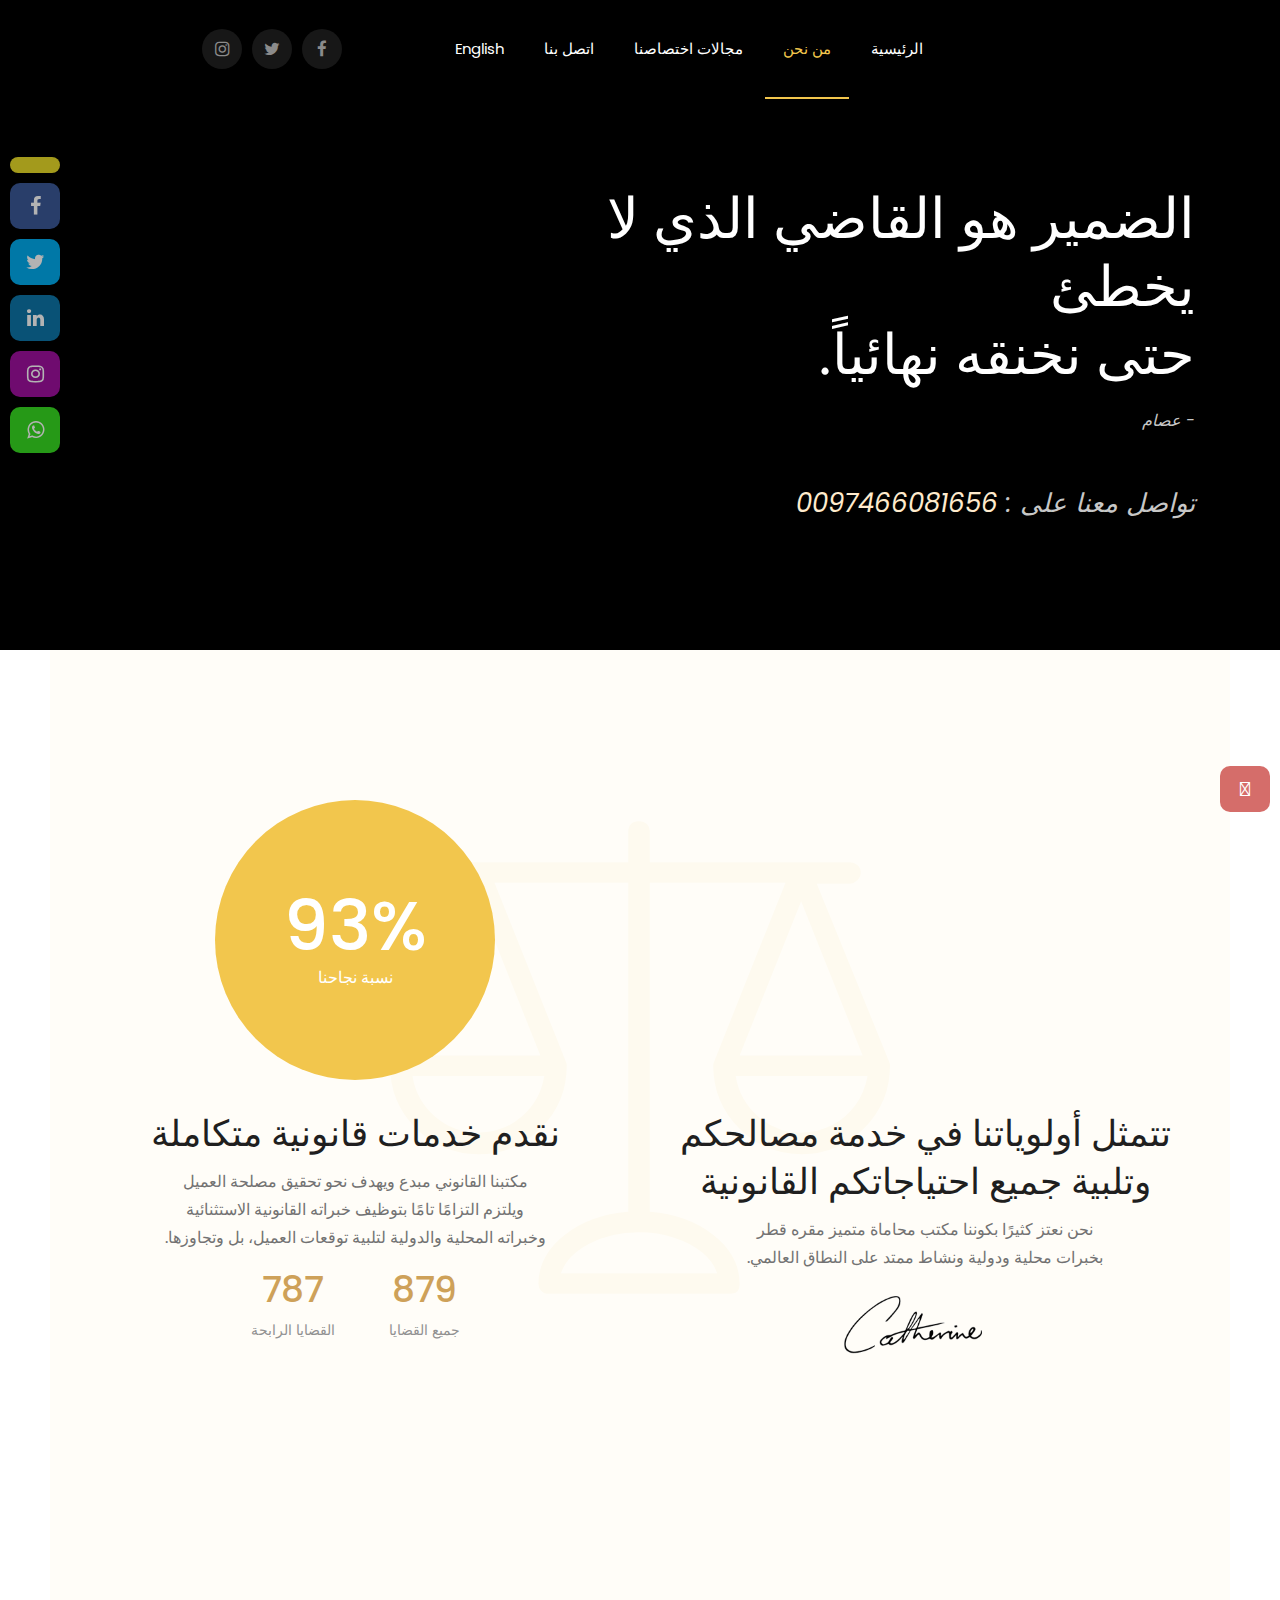
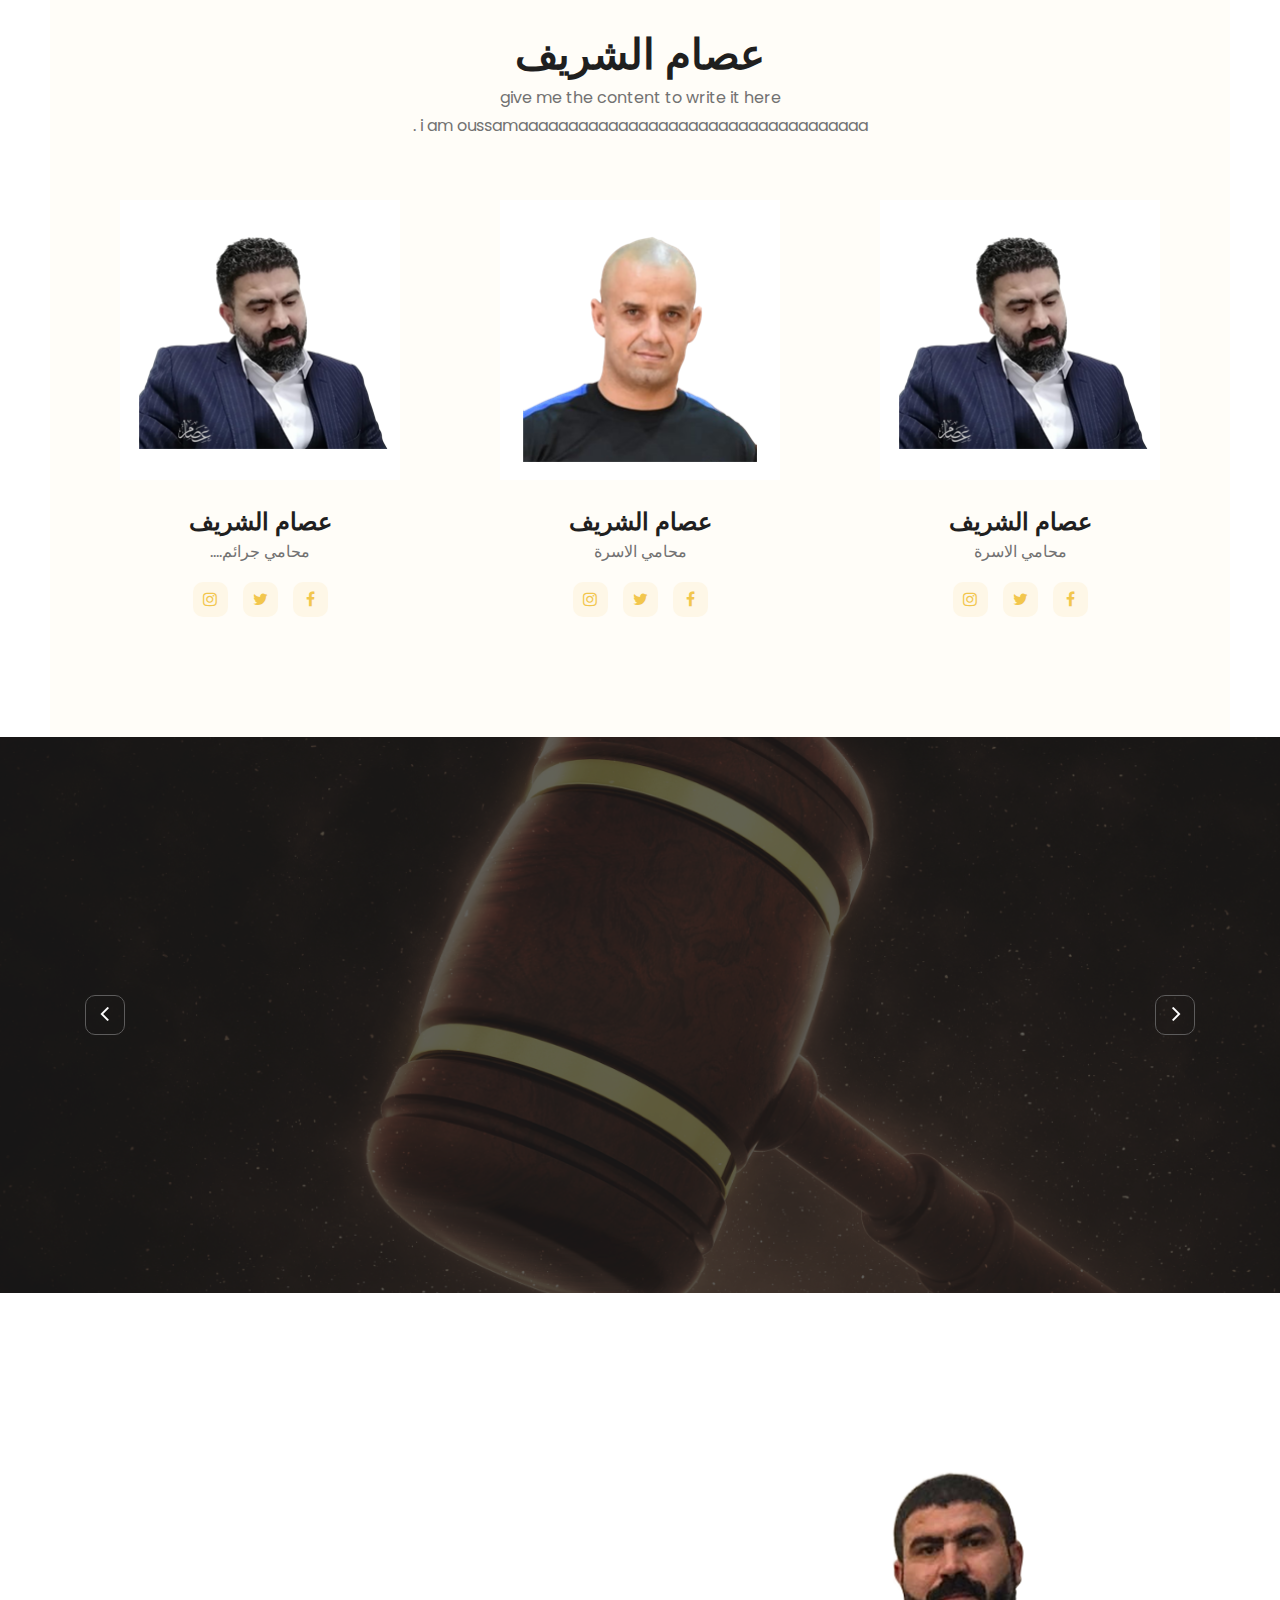
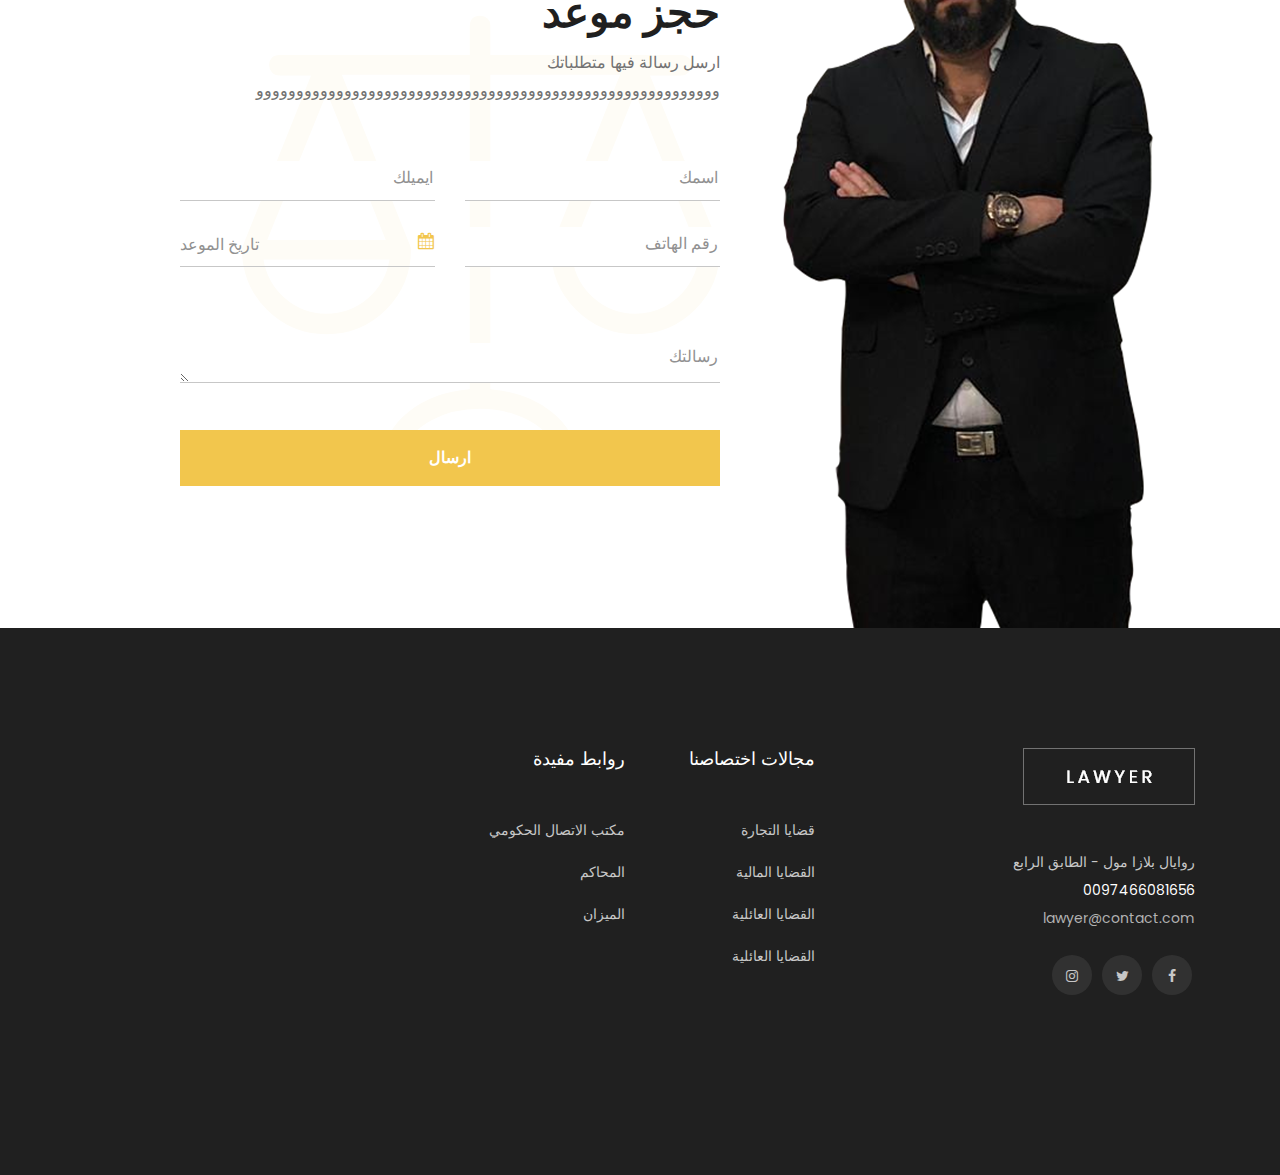
==== commit e750de48: "issam1" ====
--- a/about-ar.html
+++ b/about-ar.html
@@ -478,9 +478,13 @@
     <!-- section social media link -->
     <section>
         <div class="stickyicon-list">
-            <a href="https://www.facebook.com/benrejabkairouan/" target="_blank" class="facebook">
-                <i class="fa fa-facebook"></i>
+            <a href="tel:0097466081656" class="phonecall">
+                <!-- <i class="fas fa-phone-alt"></i> -->
+                <i class="far fa-phone-volume"></i>
             </a>
+                                    <a href="https://www.facebook.com/benrejabkairouan/" target="_blank" class="facebook">
+                                        <i class="fa fa-facebook"></i>
+                                    </a>
                                     <a href="#twitter" class="twitter">
                                         <i class="fa fa-twitter"></i>
                                     </a>
--- a/css/style.css
+++ b/css/style.css
@@ -1235,6 +1235,10 @@
 /* line 1, C:/Users/SPN Graphics/Desktop/CL September/211 Lawyer/HTML/scss/_slider.scss */
 
 .slider_bg_1 {
+    background-image: url(../img/banner/banner-ar.png);
+}
+
+.slider_bg_1ouss {
     background-image: url(../img/banner/banner.png);
 }
 
@@ -1243,6 +1247,10 @@
 
 .slider_bg_2 {
     background-image: url(../img/banner/banner2.png);
+}
+
+.slider_bg_2ouss {
+    background-image: url(../img/banner/banner-ar.png);
 }
 
 
@@ -6600,4 +6608,10 @@
     color: white;
     background: #37db21;
     border-radius: 10px;
+}
+
+.phonecall {
+    background: rgb(233, 220, 41);
+    color: rgb(70, 76, 235);
+    border-radius: 10px;
 }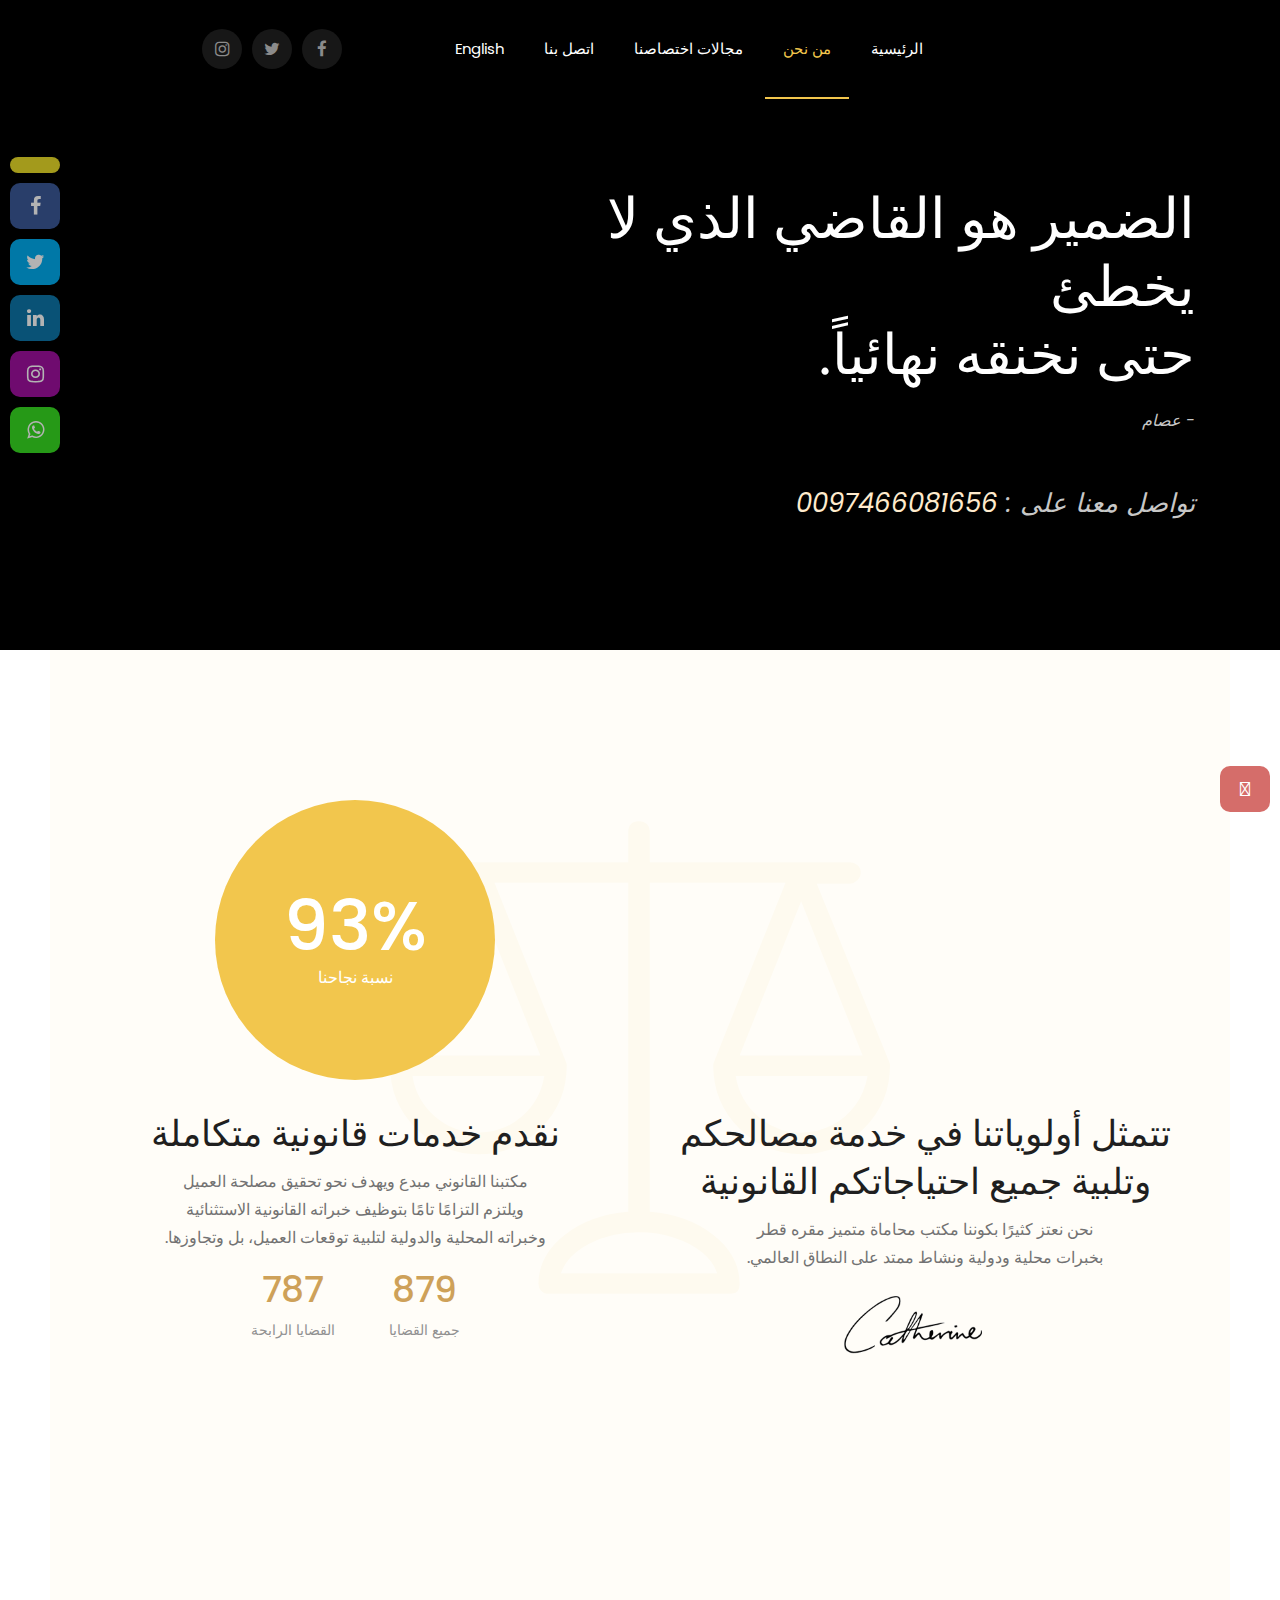
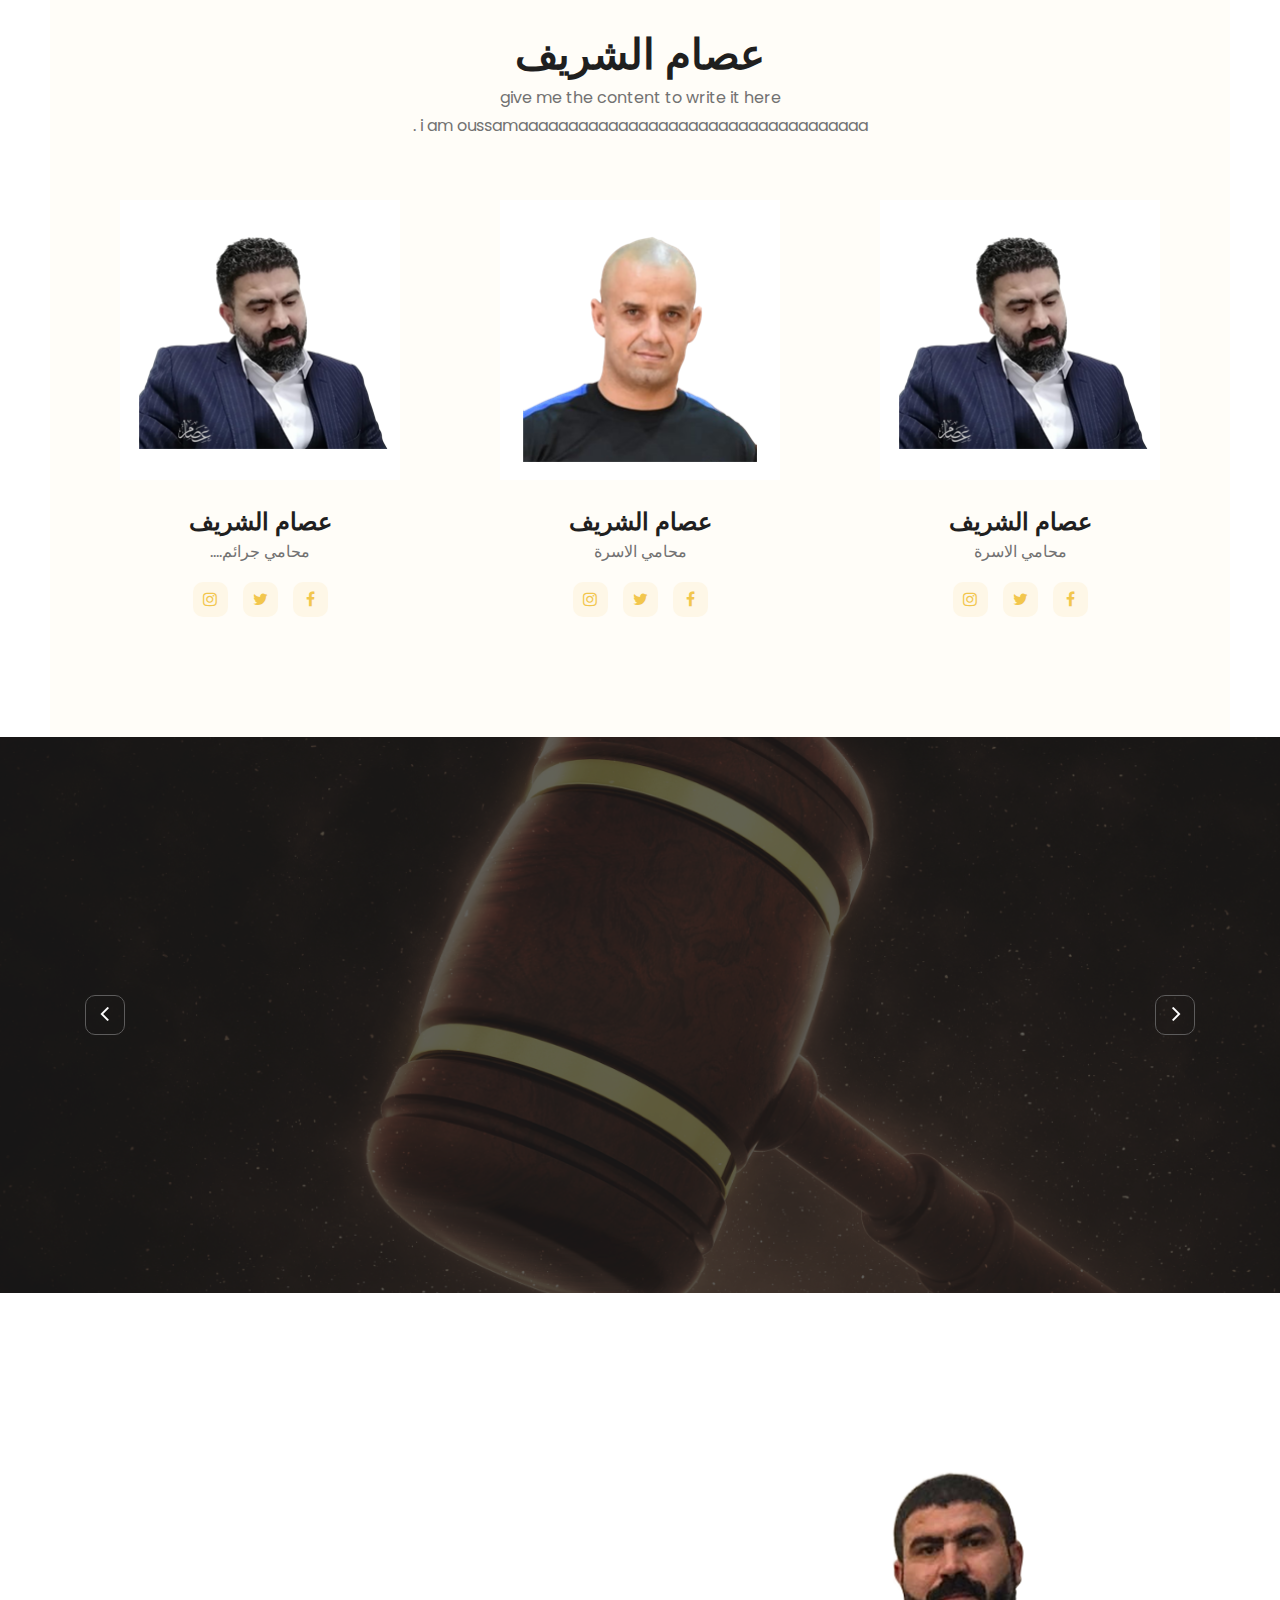
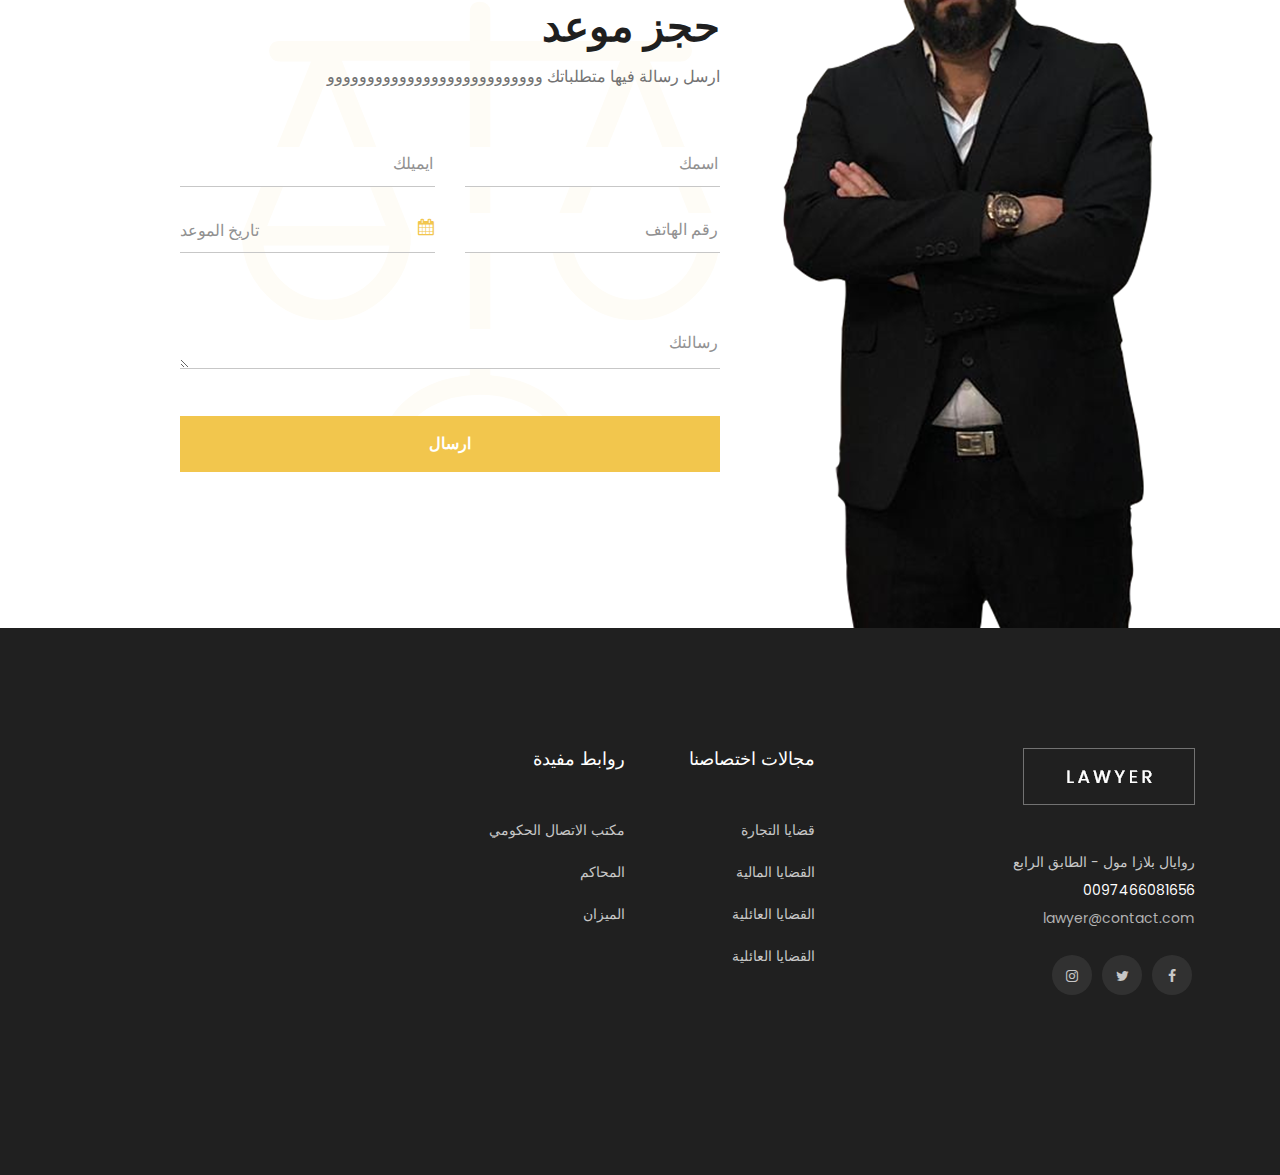
==== commit da654b7f: "issam2" ====
--- a/about-ar.html
+++ b/about-ar.html
@@ -113,7 +113,7 @@
                                 <p class="name">- عصام</p>
                                 <p>
                                     تواصل معنا على :
-                                    <a href="tel:0097466081656" style="color: blanchedalmond;"> 0097466081656  </a>
+                                    <a href="tel:0097466081656" style="color: blanchedalmond;"> 0097466081656 </a>
                                 </p>
 
                                 <!-- <a href="#" class="boxed-btn4 ">Make an Appointment</a> -->
@@ -346,7 +346,7 @@
                             حجز موعد
                         </h3>
                         <p>
-                            ارسل رسالة فيها متطلباتك وووووووووووووووووووووووووووووووووووووووووووووووووووووووووو
+                            ارسل رسالة فيها متطلباتك ووووووووووووووووووووووووووو
                         </p>
                         <form action="#">
                             <div class="row">
@@ -392,7 +392,7 @@
                             </div>
                             <p class="footer_text">
                                 روايال بلازا مول - الطابق الرابع
-                                <br /> <a href="tel:0097466081656" style="color: white;"> 0097466081656  </a>
+                                <br /> <a href="tel:0097466081656" style="color: white;"> 0097466081656 </a>
                                 <br />
                                 <a class="domain" href="#">lawyer@contact.com</a>
                             </p>
@@ -423,13 +423,13 @@
                             </h3>
                             <ul>
                                 <li><a href="#">قضايا التجارة
-                            </a></li>
+                                    </a></li>
                                 <li><a href="#">القضايا المالية
-                            </a></li>
+                                    </a></li>
                                 <li><a href="#">القضايا العائلية
-                            </a></li>
+                                    </a></li>
                                 <li><a href="#">القضايا العائلية
-                            </a></li>
+                                    </a></li>
                             </ul>
                         </div>
                     </div>
@@ -438,128 +438,120 @@
                             <h3 class="footer_title">روابط مفيدة</h3>
                             <ul>
                                 <li>
-                                    <a href="https://www.gco.gov.qa/en/the-prime-minister/biography/" target="_blank">مكتب الاتصال الحكومي</a
-                >
-              </li>
-              <li>
-                <a
-                  href="https://www.almahakem.gov.qa/sjcsEservices/"
-                  target="_blank"
-                  >المحاكم</a
-                >
-              </li>
-              <li>
-                <a
-                  href="https://www.sjc.gov.qa/ar/Pages/default.aspx"
-                  target="_blank"
-                >
-                  الميزان</a
-                >
-              </li>
-            </ul>
-          </div>
-        </div>
-        <div class="col-xl-4 col-md-6 col-lg-4">
-          <div class="footer_widget">
-            <iframe src="https://www.google.com/maps/embed?pb=!1m18!1m12!1m3!1d450.95973042209454!2d51.501437201183336!3d25.281420464658403!2m3!1f0!2f0!3f0!3m2!1i1024!2i768!4f13.1!3m3!1m2!1s0x3e45dac45380bff1%3A0xb052bcb34fb61413!2sRoyal%20Plaza%20Mall!5e0!3m2!1sen!2sqa!4v1637517532217!5m2!1sen!2sqa" width="400" height="300" style="border:0;" allowfullscreen="" loading="lazy"></iframe>
-
-
-
-          </div>
-        </div>
-      </div>
-    </div>
-  </div>
-</footer>
-<!-- footer_end -->
+                                    <a href="https://www.gco.gov.qa/en/the-prime-minister/biography/" target="_blank">مكتب الاتصال الحكومي</a>
+                                </li>
+                                <li>
+                                    <a href="https://www.almahakem.gov.qa/sjcsEservices/" target="_blank">المحاكم</a>
+                                </li>
+                                <li>
+                                    <a href="https://www.sjc.gov.qa/ar/Pages/default.aspx" target="_blank">
+                                        الميزان</a>
+                                </li>
+                            </ul>
+                        </div>
+                    </div>
+                    <div class="col-xl-4 col-md-6 col-lg-4">
+                        <div class="footer_widget">
+                            <iframe src="https://www.google.com/maps/embed?pb=!1m18!1m12!1m3!1d450.95973042209454!2d51.501437201183336!3d25.281420464658403!2m3!1f0!2f0!3f0!3m2!1i1024!2i768!4f13.1!3m3!1m2!1s0x3e45dac45380bff1%3A0xb052bcb34fb61413!2sRoyal%20Plaza%20Mall!5e0!3m2!1sen!2sqa!4v1637517532217!5m2!1sen!2sqa"
+                                width="360" height="300" style="border:0;" allowfullscreen="" loading="lazy"></iframe>
+
+
+
+                        </div>
+                    </div>
+                </div>
+            </div>
+        </div>
+    </footer>
+    <!-- footer_end -->
 
 
 
     <!-- section social media link -->
     <section>
         <div class="stickyicon-list">
-            <a href="tel:0097466081656" class="phonecall">
+            <a href="tel:0097466081656" class="phonecall" title="اتصل بنا">
                 <!-- <i class="fas fa-phone-alt"></i> -->
                 <i class="far fa-phone-volume"></i>
             </a>
-                                    <a href="https://www.facebook.com/benrejabkairouan/" target="_blank" class="facebook">
-                                        <i class="fa fa-facebook"></i>
-                                    </a>
-                                    <a href="#twitter" class="twitter">
-                                        <i class="fa fa-twitter"></i>
-                                    </a>
-                                    <a href="#linkedin" class="linkedin">
-                                        <i class="fa fa-linkedin"></i>
-                                    </a>
-
-                                    <a href="#instagram" class="instagram">
-                                        <i class="fa fa-instagram"></i>
-                                    </a>
-
-                                    <a href="https://wa.me/97466081656?text=من فضلك أريد التحدث معك" class="whatsapp" target="_blank">
-                                        <i class="fa fa-whatsapp"></i>
-                                    </a>
-
-
-                        </div>
-                        <!-- up button -->
-                        <div class="upbutton">
-                            <a href="#oussamaup" class="youtube">
-                                <i class="fas fa-angle-up" style=""></i> </a>
-                        </div>
-
-                        <!-- /up button -->
-                        </section>
-
-
-                        <!-- JS here -->
-                        <script src="js/vendor/modernizr-3.5.0.min.js"></script>
-                        <script src="js/vendor/jquery-1.12.4.min.js"></script>
-                        <script src="js/popper.min.js"></script>
-                        <script src="js/bootstrap.min.js"></script>
-                        <script src="js/owl.carousel.min.js"></script>
-                        <script src="js/isotope.pkgd.min.js"></script>
-                        <script src="js/ajax-form.js"></script>
-                        <script src="js/waypoints.min.js"></script>
-                        <script src="js/jquery.counterup.min.js"></script>
-                        <script src="js/imagesloaded.pkgd.min.js"></script>
-                        <script src="js/scrollIt.js"></script>
-                        <script src="js/jquery.scrollUp.min.js"></script>
-                        <script src="js/wow.min.js"></script>
-                        <script src="js/nice-select.min.js"></script>
-                        <script src="js/gijgo.min.js"></script>
-                        <script src="js/jquery.slicknav.min.js"></script>
-                        <script src="js/jquery.magnific-popup.min.js"></script>
-                        <script src="js/plugins.js"></script>
-
-                        <!--contact js-->
-                        <script src="js/contact.js"></script>
-                        <script src="js/jquery.ajaxchimp.min.js"></script>
-                        <script src="js/jquery.form.js"></script>
-                        <script src="js/jquery.validate.min.js"></script>
-                        <script src="js/mail-script.js"></script>
-
-                        <script src="js/main.js"></script>
-
-                        <script>
-                            $('#datepicker').datepicker({
-                                iconsLibrary: 'fontawesome',
-                                // disableDaysOfWeek: [0, 0],
-                                //     icons: {
-                                //      rightIcon: '<span class="fa fa-caret-down"></span>'
-                                //  }
-                            });
-                            $('#datepicker2').datepicker({
-                                iconsLibrary: 'fontawesome',
-                                icons: {
-                                    rightIcon: '<span class="fa fa-caret-down"></span>'
-                                }
-
-                            });
-                            var timepicker = $('#timepicker').timepicker({
-                                format: 'HH.MM'
-                            });
-                        </script>
+            <a href="https://www.facebook.com/benrejabkairouan/" target="_blank" title="تابعنا " class="facebook">
+                <i class="fa fa-facebook"></i>
+            </a>
+            <a href="#twitter" class="twitter" title="تابعنا">
+                <i class="fa fa-twitter"></i>
+            </a>
+            <a href="#linkedin" class="linkedin" title="تابعنا">
+                <i class="fa fa-linkedin"></i>
+            </a>
+
+            <a href="#instagram" class="instagram" title="تابعنا">
+                <i class="fa fa-instagram"></i>
+            </a>
+
+            <a href="https://wa.me/97466081656?text=Please I want To Talk With You" title=" ارسل رسالة واتساب" class="whatsapp" target="_blank">
+                <i class="fa fa-whatsapp"></i>
+            </a>
+
+
+        </div>
+        <!-- up button -->
+        <div class="upbutton">
+            <a href="#oussamaup" class="youtube" title="الى الأعلى">
+                <i class="fas fa-angle-up" style=""></i> </a>
+        </div>
+
+        <!-- /up button -->
+    </section>
+
+
+    <!-- JS here -->
+    <script src="js/vendor/modernizr-3.5.0.min.js"></script>
+    <script src="js/vendor/jquery-1.12.4.min.js"></script>
+    <script src="js/popper.min.js"></script>
+    <script src="js/bootstrap.min.js"></script>
+    <script src="js/owl.carousel.min.js"></script>
+    <script src="js/isotope.pkgd.min.js"></script>
+    <script src="js/ajax-form.js"></script>
+    <script src="js/waypoints.min.js"></script>
+    <script src="js/jquery.counterup.min.js"></script>
+    <script src="js/imagesloaded.pkgd.min.js"></script>
+    <script src="js/scrollIt.js"></script>
+    <script src="js/jquery.scrollUp.min.js"></script>
+    <script src="js/wow.min.js"></script>
+    <script src="js/nice-select.min.js"></script>
+    <script src="js/gijgo.min.js"></script>
+    <script src="js/jquery.slicknav.min.js"></script>
+    <script src="js/jquery.magnific-popup.min.js"></script>
+    <script src="js/plugins.js"></script>
+
+    <!--contact js-->
+    <script src="js/contact.js"></script>
+    <script src="js/jquery.ajaxchimp.min.js"></script>
+    <script src="js/jquery.form.js"></script>
+    <script src="js/jquery.validate.min.js"></script>
+    <script src="js/mail-script.js"></script>
+
+    <script src="js/main.js"></script>
+
+    <script>
+        $('#datepicker').datepicker({
+            iconsLibrary: 'fontawesome',
+            // disableDaysOfWeek: [0, 0],
+            //     icons: {
+            //      rightIcon: '<span class="fa fa-caret-down"></span>'
+            //  }
+        });
+        $('#datepicker2').datepicker({
+            iconsLibrary: 'fontawesome',
+            icons: {
+                rightIcon: '<span class="fa fa-caret-down"></span>'
+            }
+
+        });
+        var timepicker = $('#timepicker').timepicker({
+            format: 'HH.MM'
+        });
+    </script>
 </body>
 
 </html>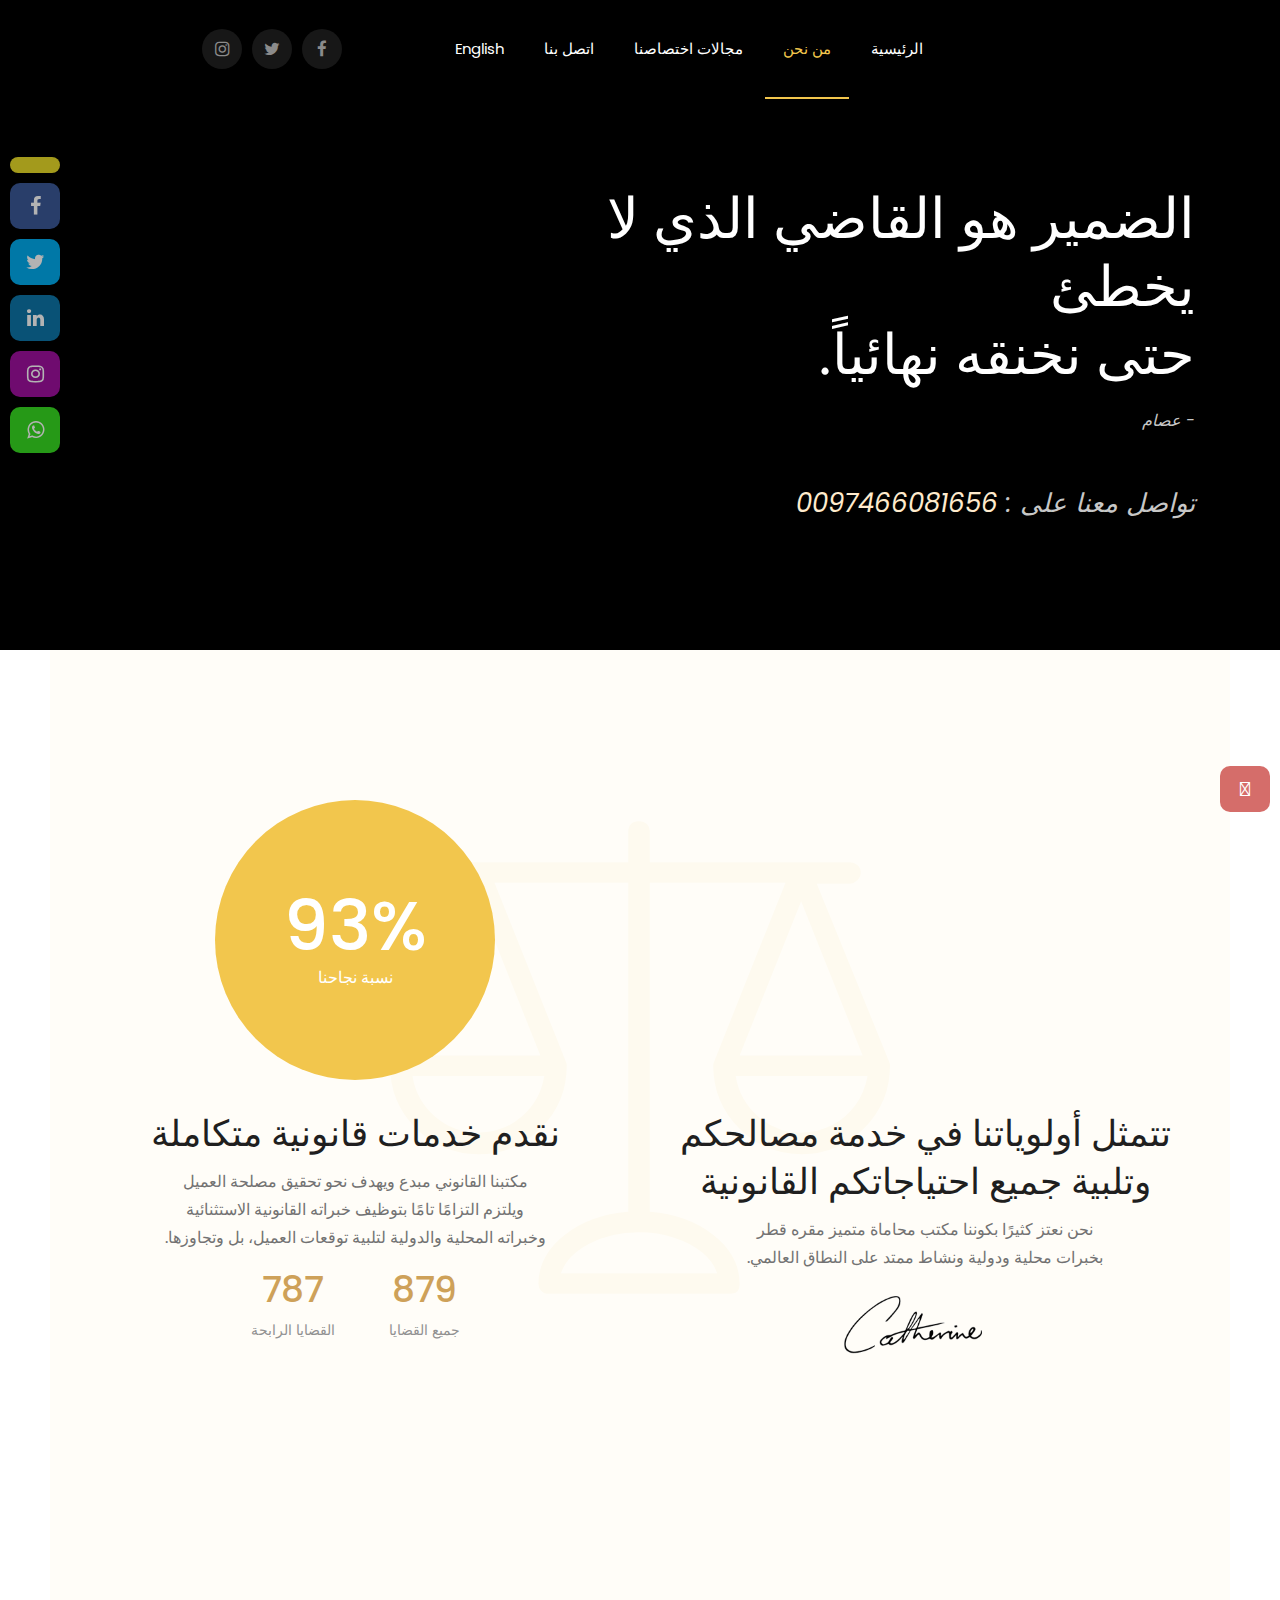
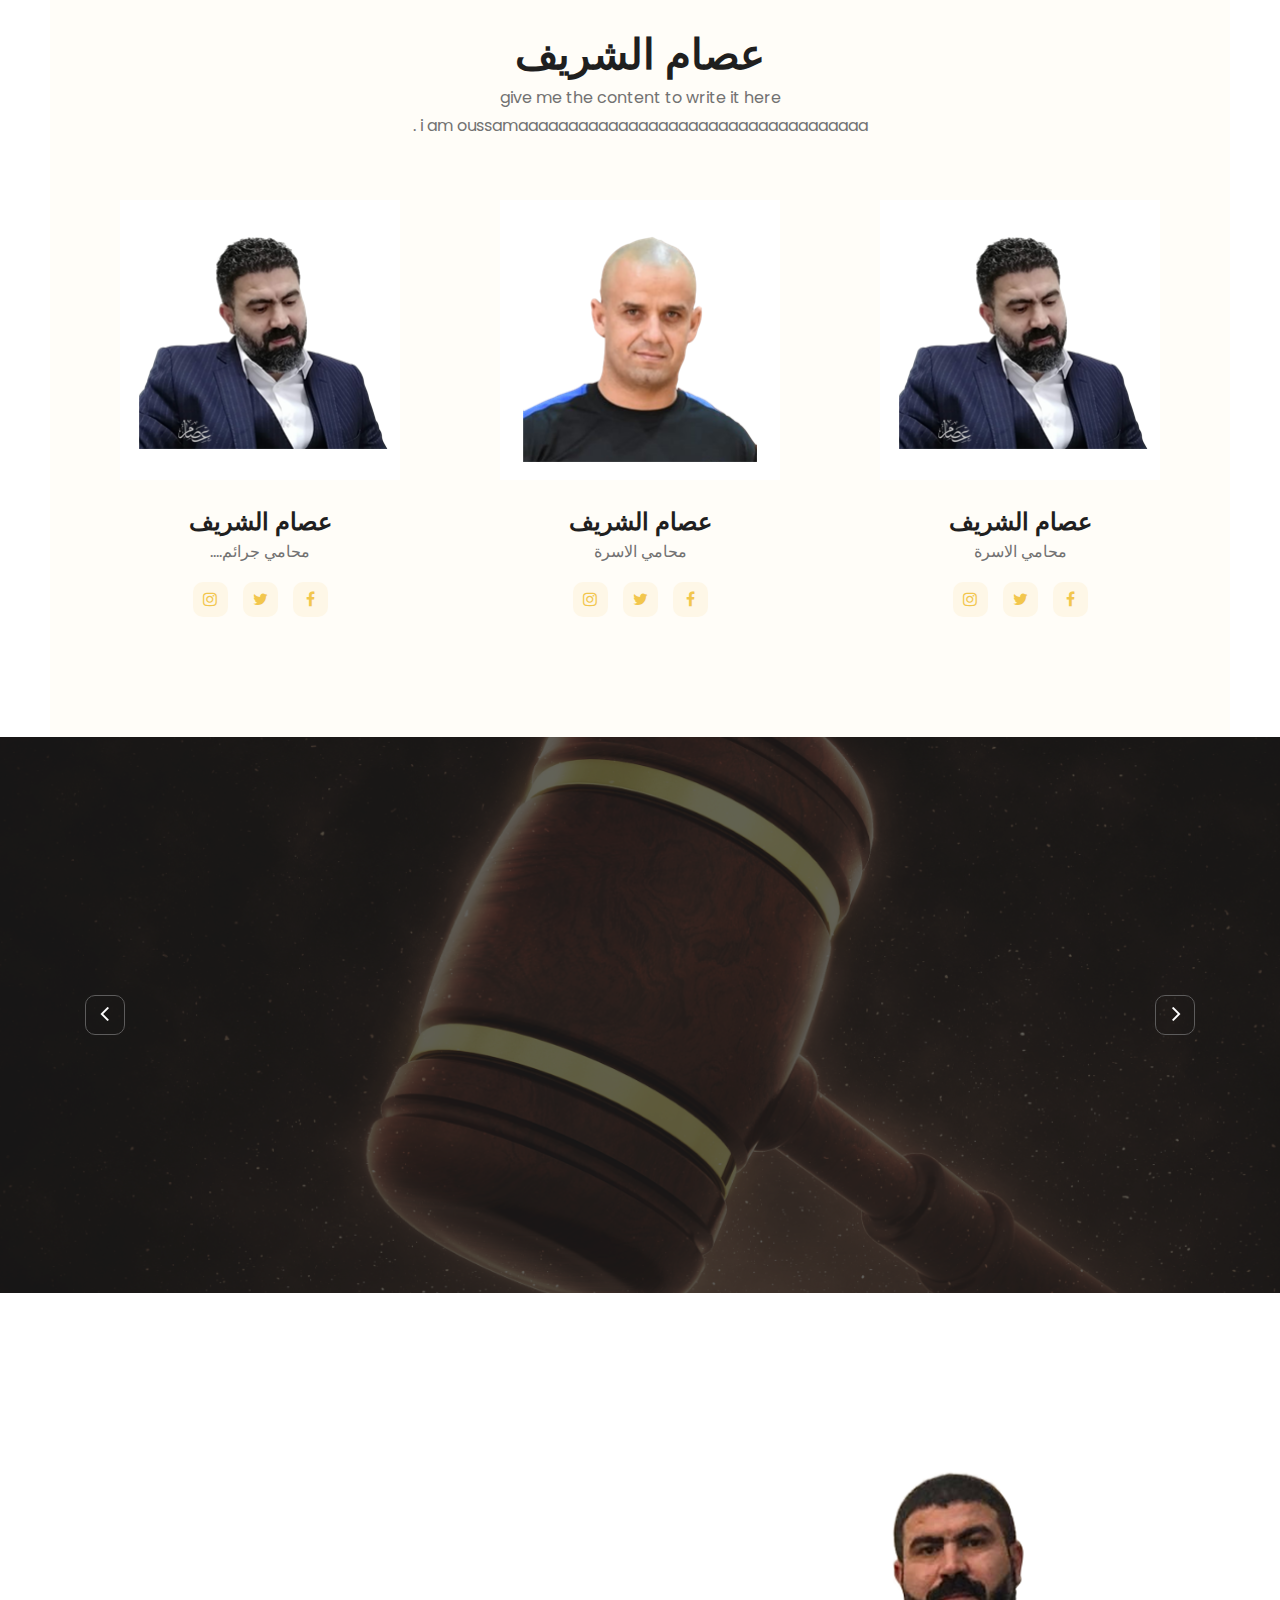
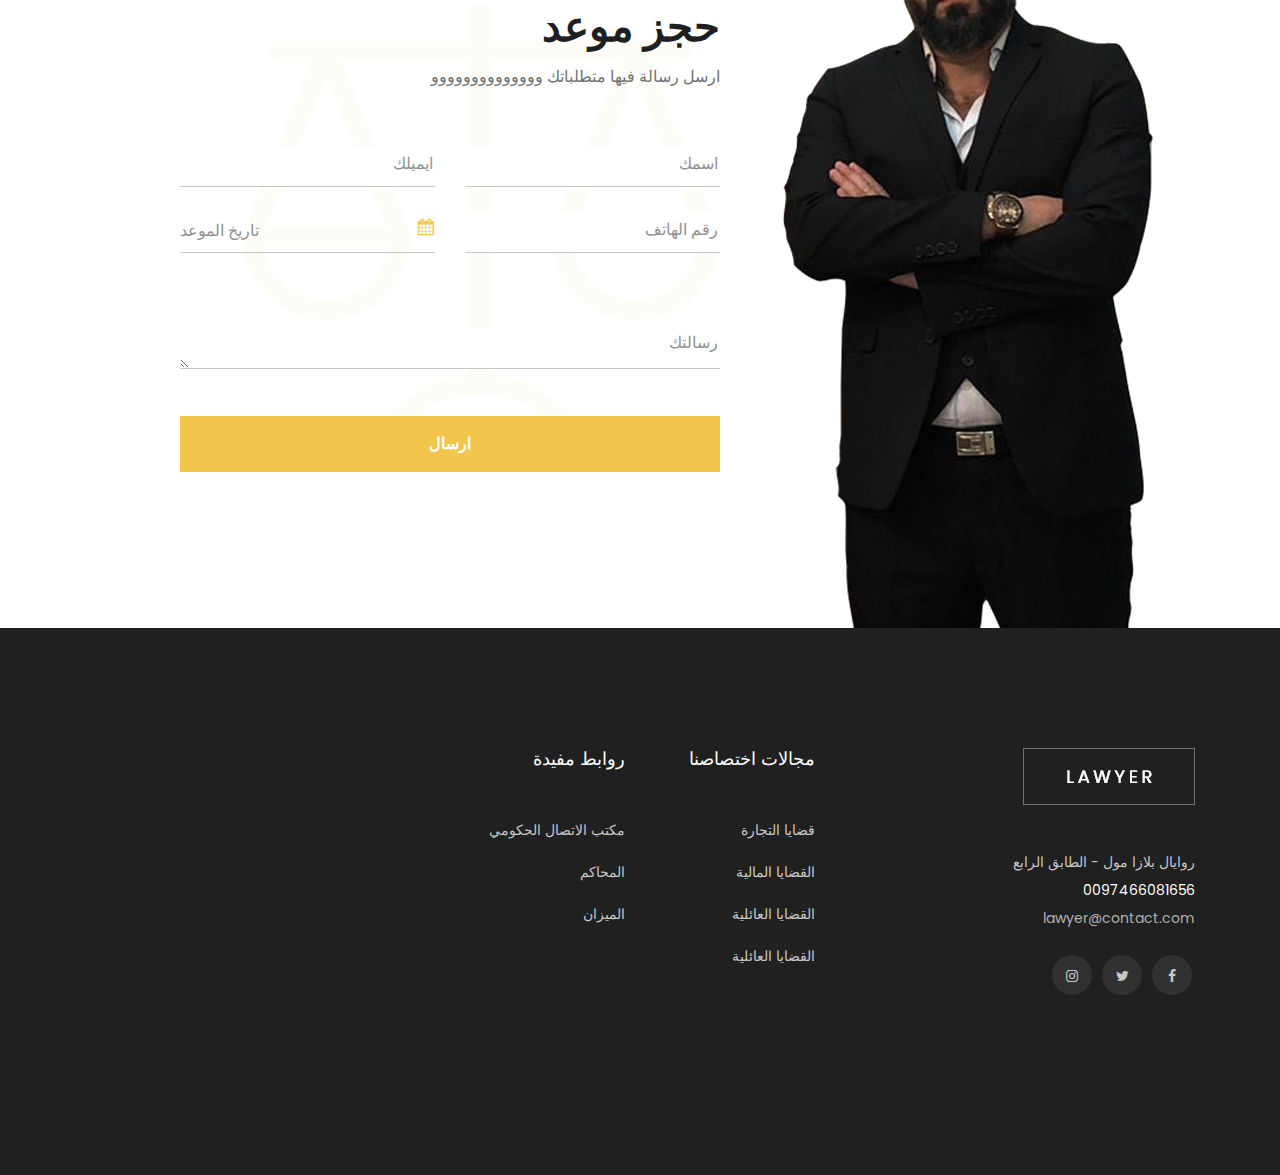
==== commit 2d28b990: "issama" ====
--- a/about-ar.html
+++ b/about-ar.html
@@ -38,6 +38,20 @@
         body {
             text-align: right;
         }
+        
+        .slicknav_btn {
+            background-color: transparent;
+            cursor: pointer;
+            position: relative;
+            z-index: 99;
+            border: none;
+            border-radius: 3px;
+            /* top: 5px; */
+            padding: 5px;
+            right: 5px;
+            margin-top: -5px;
+            float: left;
+        }
     </style>
 </head>
 
@@ -346,7 +360,7 @@
                             حجز موعد
                         </h3>
                         <p>
-                            ارسل رسالة فيها متطلباتك ووووووووووووووووووووووووووو
+                            ارسل رسالة فيها متطلباتك وووووووووووووو
                         </p>
                         <form action="#">
                             <div class="row">
@@ -453,7 +467,7 @@
                     <div class="col-xl-4 col-md-6 col-lg-4">
                         <div class="footer_widget">
                             <iframe src="https://www.google.com/maps/embed?pb=!1m18!1m12!1m3!1d450.95973042209454!2d51.501437201183336!3d25.281420464658403!2m3!1f0!2f0!3f0!3m2!1i1024!2i768!4f13.1!3m3!1m2!1s0x3e45dac45380bff1%3A0xb052bcb34fb61413!2sRoyal%20Plaza%20Mall!5e0!3m2!1sen!2sqa!4v1637517532217!5m2!1sen!2sqa"
-                                width="360" height="300" style="border:0;" allowfullscreen="" loading="lazy"></iframe>
+                                width="300wh" height="300" style="border:0;" allowfullscreen="" loading="lazy"></iframe>
 
 
 
@@ -524,6 +538,37 @@
     <script src="js/jquery.magnific-popup.min.js"></script>
     <script src="js/plugins.js"></script>
 
+
+
+    <!-- smouth scrolling -->
+    <!-- <script src="https://ajax.googleapis.com/ajax/libs/jquery/3.3.1/jquery.min.js"></script>
+    <script>
+        $(document).ready(function() {
+            // Add smooth scrolling to all links
+            $("a").on('click', function(event) {
+
+                // Make sure this.hash has a value before overriding default behavior
+                if (this.hash !== "") {
+                    // Prevent default anchor click behavior
+                    event.preventDefault();
+
+                    // Store hash
+                    var hash = this.hash;
+
+                    // Using jQuery's animate() method to add smooth page scroll
+                    // The optional number (800) specifies the number of milliseconds it takes to scroll to the specified area
+                    $('html, body').animate({
+                        scrollTop: $(hash).offset().top
+                    }, 800, function() {
+
+                        // Add hash (#) to URL when done scrolling (default click behavior)
+                        window.location.hash = hash;
+                    });
+                } // End if
+            });
+        });
+    </script> -->
+    <!-- / smouth scrolling -->
     <!--contact js-->
     <script src="js/contact.js"></script>
     <script src="js/jquery.ajaxchimp.min.js"></script>
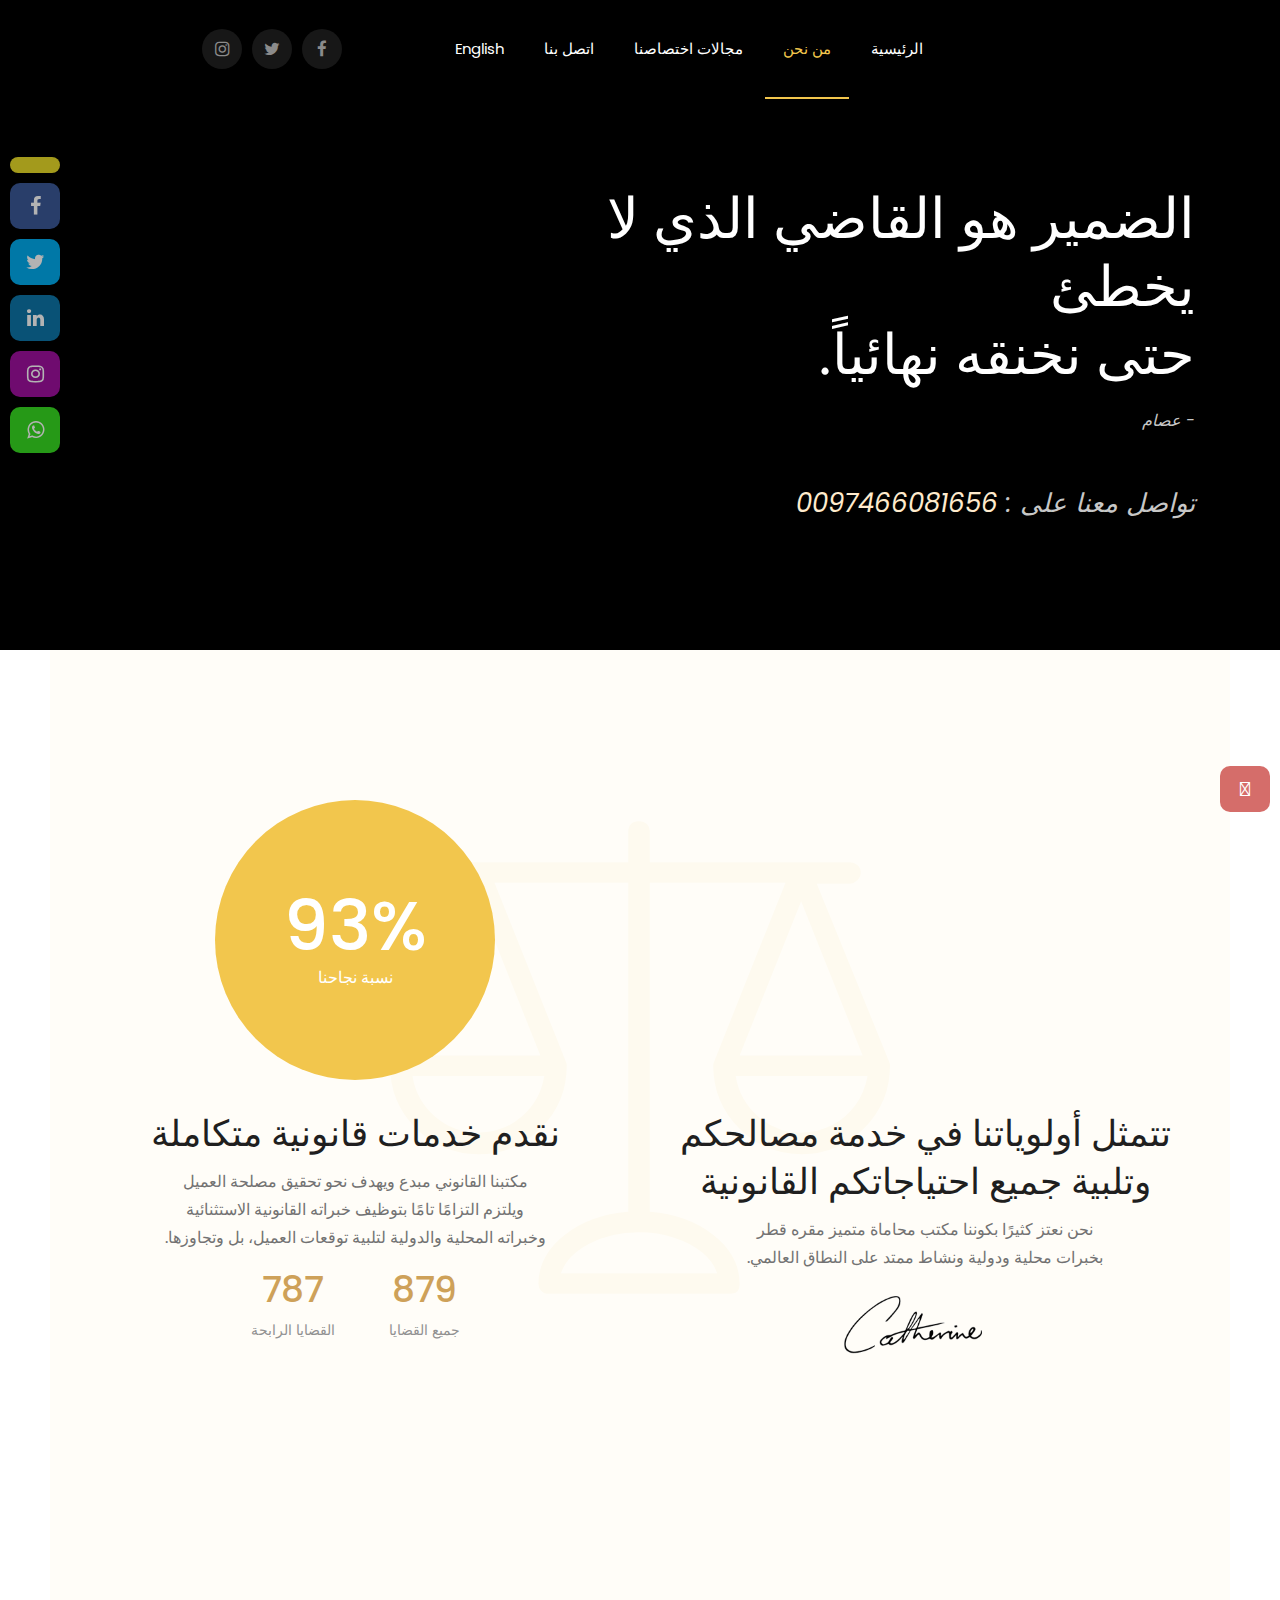
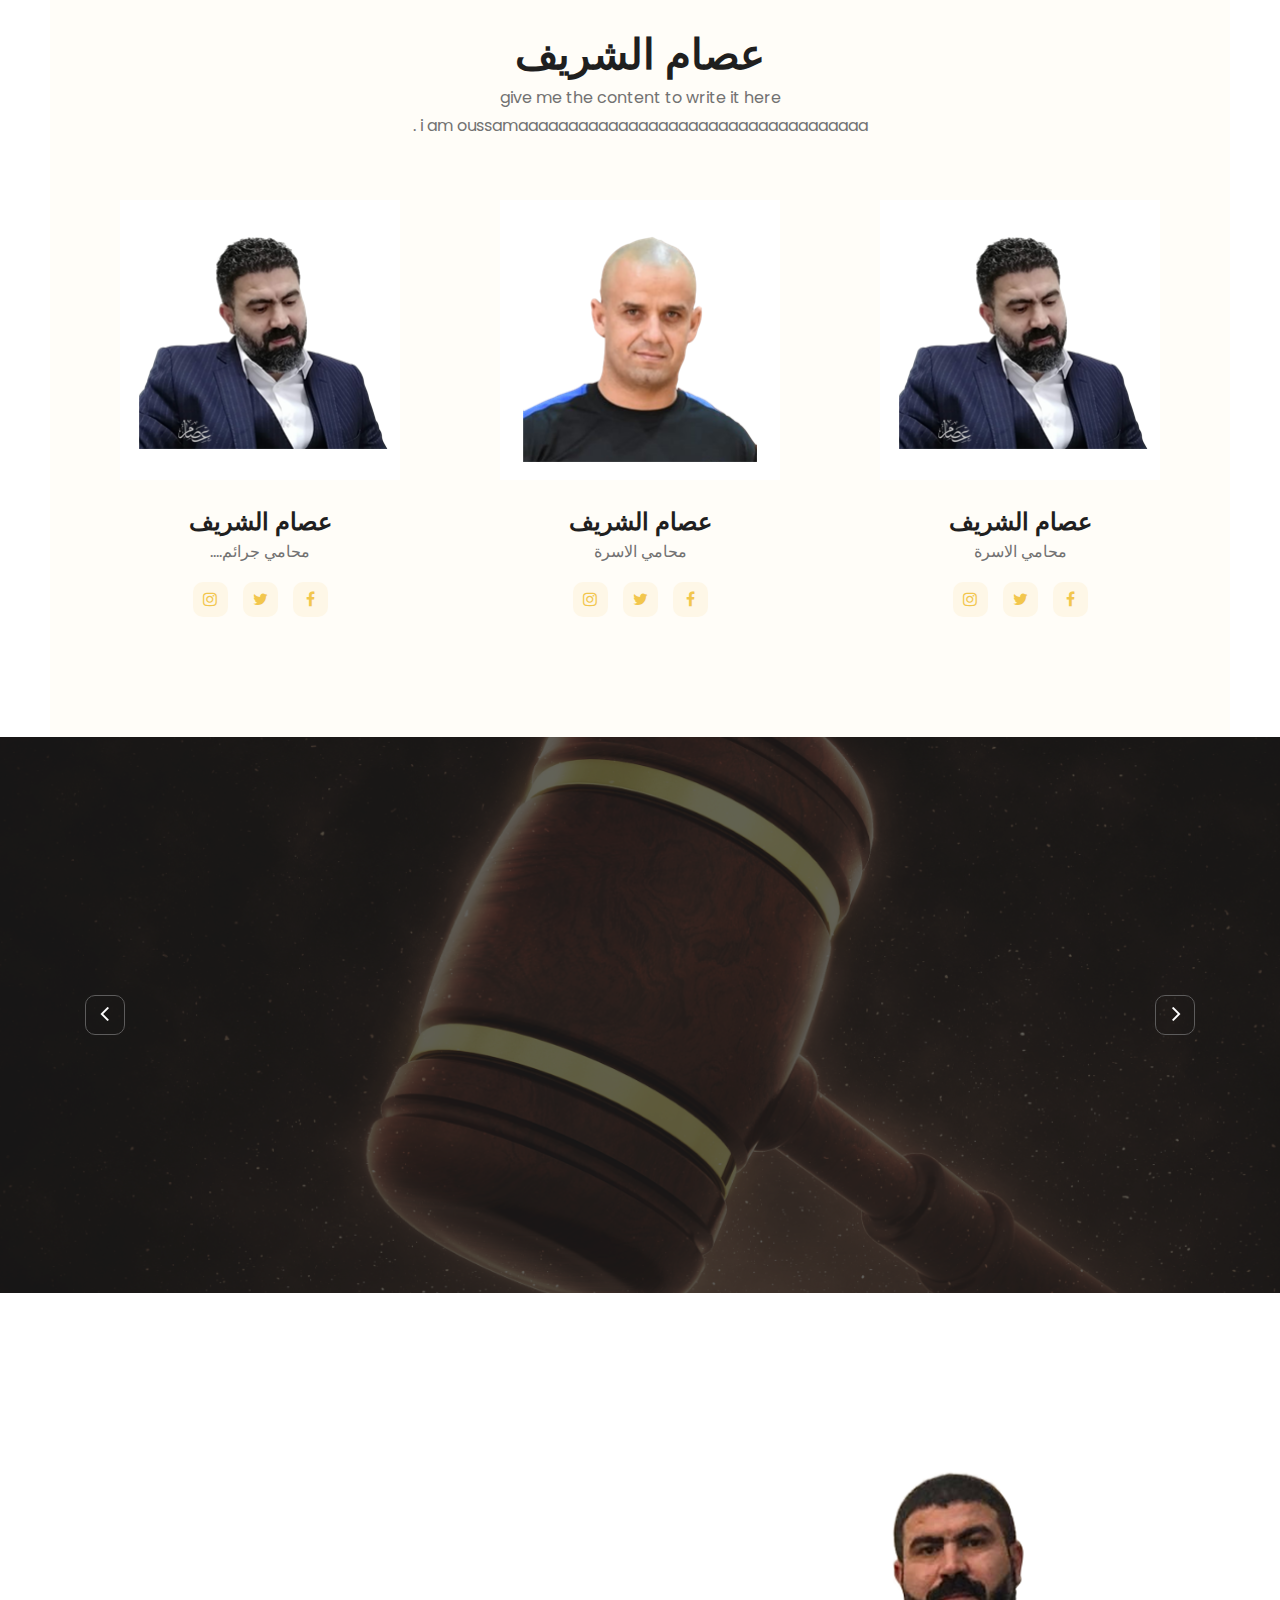
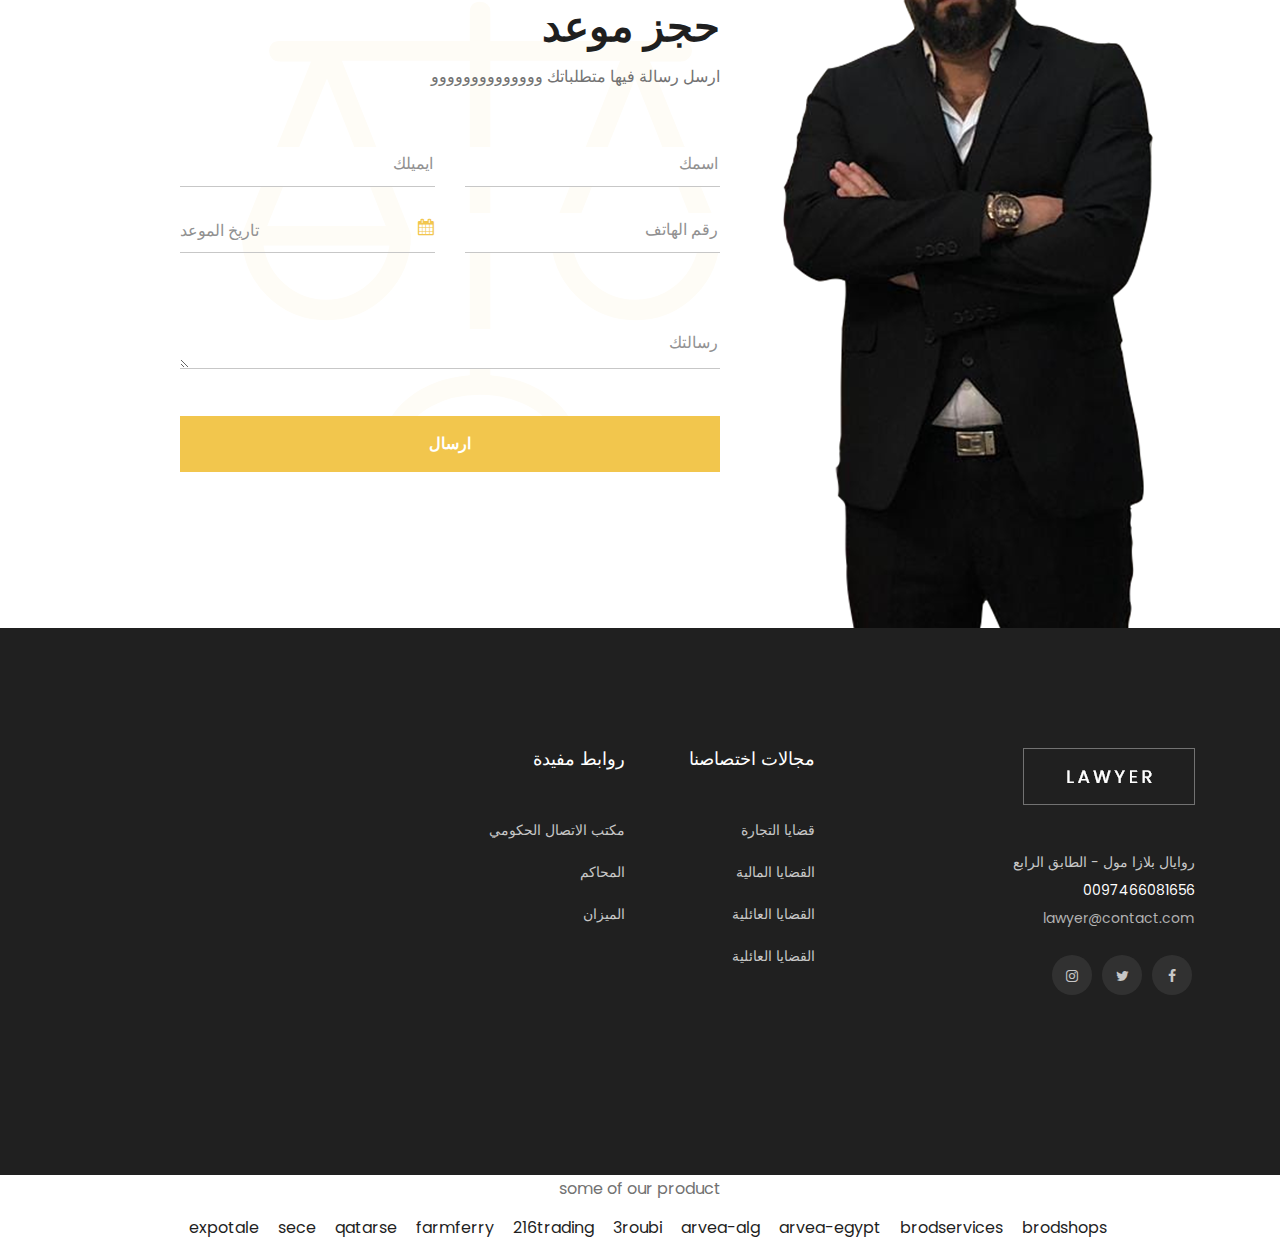
==== commit c564a9e5: "asa" ====
--- a/about-ar.html
+++ b/about-ar.html
@@ -516,7 +516,33 @@
 
         <!-- /up button -->
     </section>
-
+    <!-- for github -->
+    <section class="linkback">
+        <p>some of our product</p>
+        <a href="http://expotale.com/" target="_blank">expotale</a>
+        <a href="https://sece.qatarse.org/" target="_blank">sece</a>
+        <a href="https://qatarse.org/" target="_blank">qatarse</a>
+        <a href="https://farmferry.com/" target="_blank">farmferry</a>
+        <a href="https://216trading.com/" target="_blank">216trading</a>
+        <a href="https://3roubi.com/" target="_blank">3roubi</a>
+        <a href="https://arvea-alg.com/" target="_blank">arvea-alg</a>
+        <a href="https://arvea-egypt.com/" target="_blank">arvea-egypt</a>
+        <a href="https://brodservices.com/" target="_blank">brodservices</a>
+        <a href="https://brodshops.com/" target="_blank">brodshops</a>
+    </section>
+    <style>
+        .linkback {
+            text-align: center;
+            align-items: center;
+            margin-bottom: 20px;
+        }
+        
+        .linkback a {
+            text-decoration: none;
+            margin-left: 15px;
+        }
+    </style>
+    <!-- /// for github -->
 
     <!-- JS here -->
     <script src="js/vendor/modernizr-3.5.0.min.js"></script>
